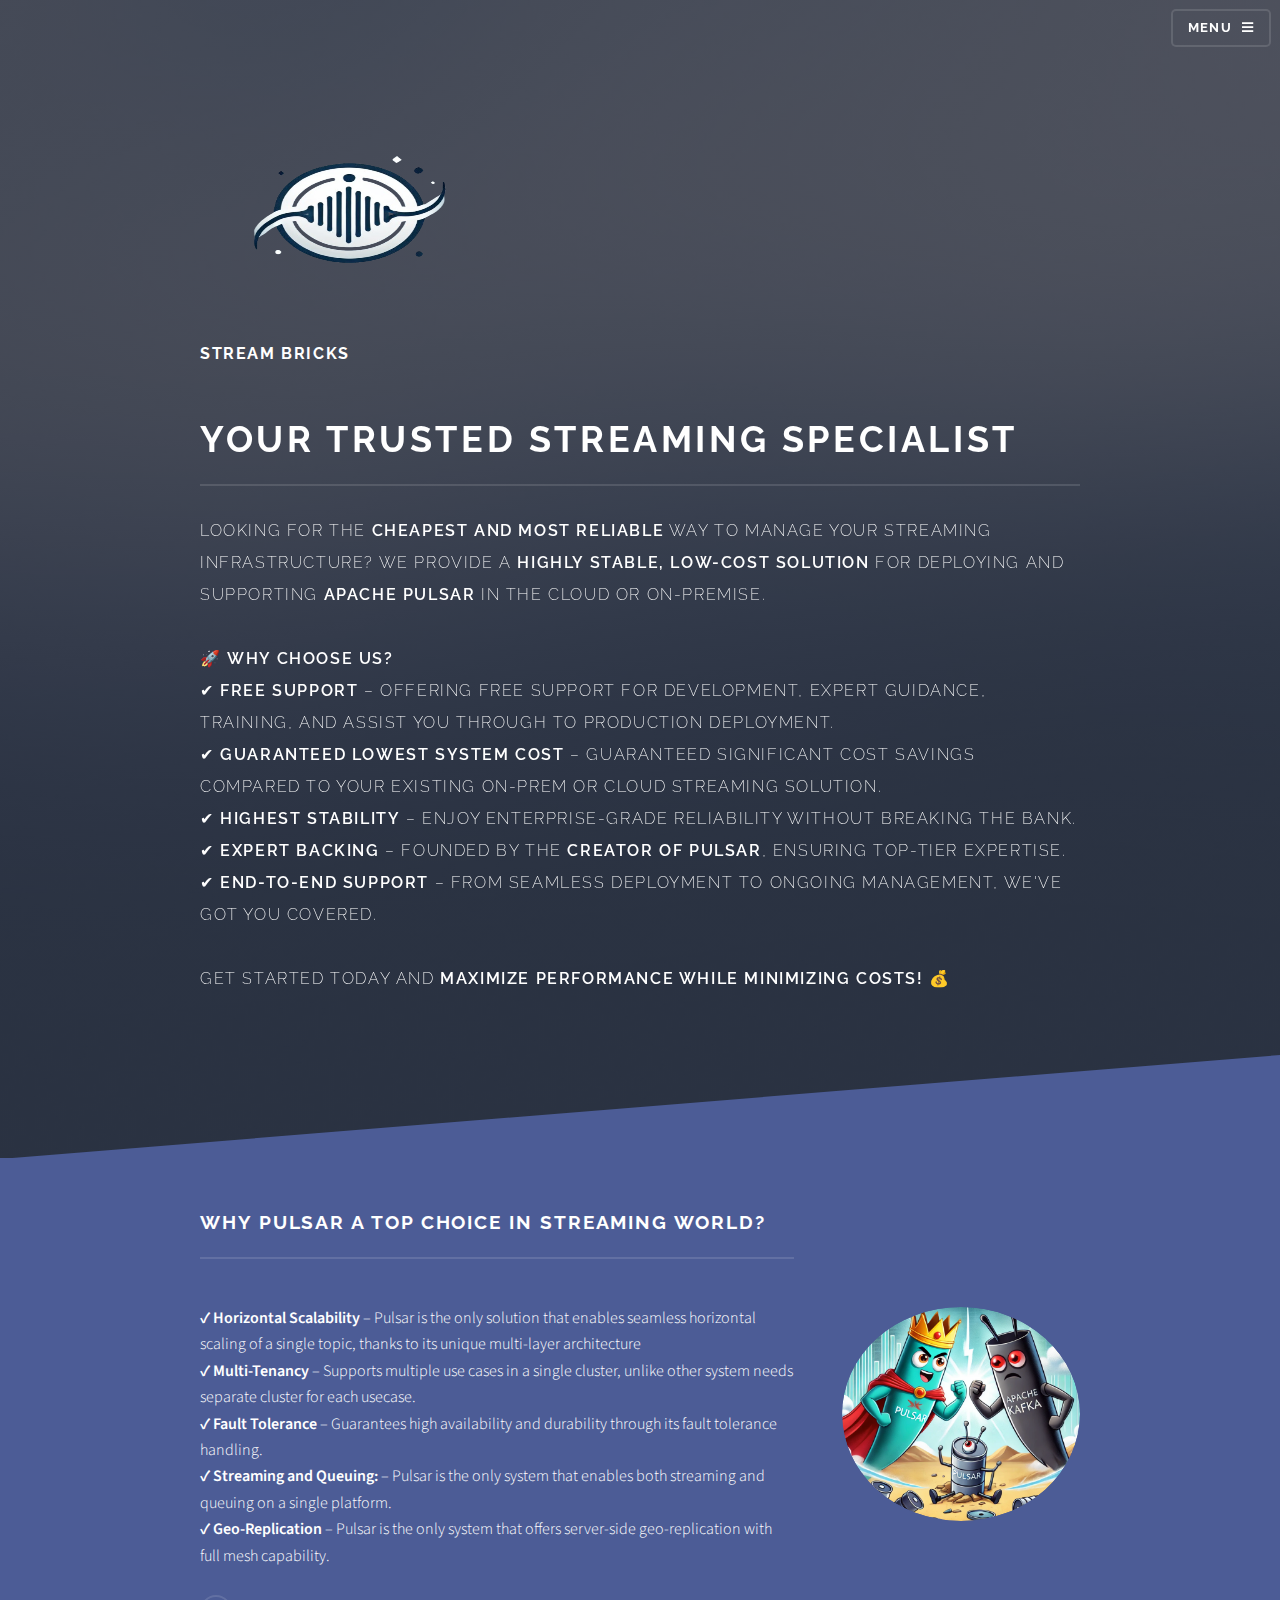
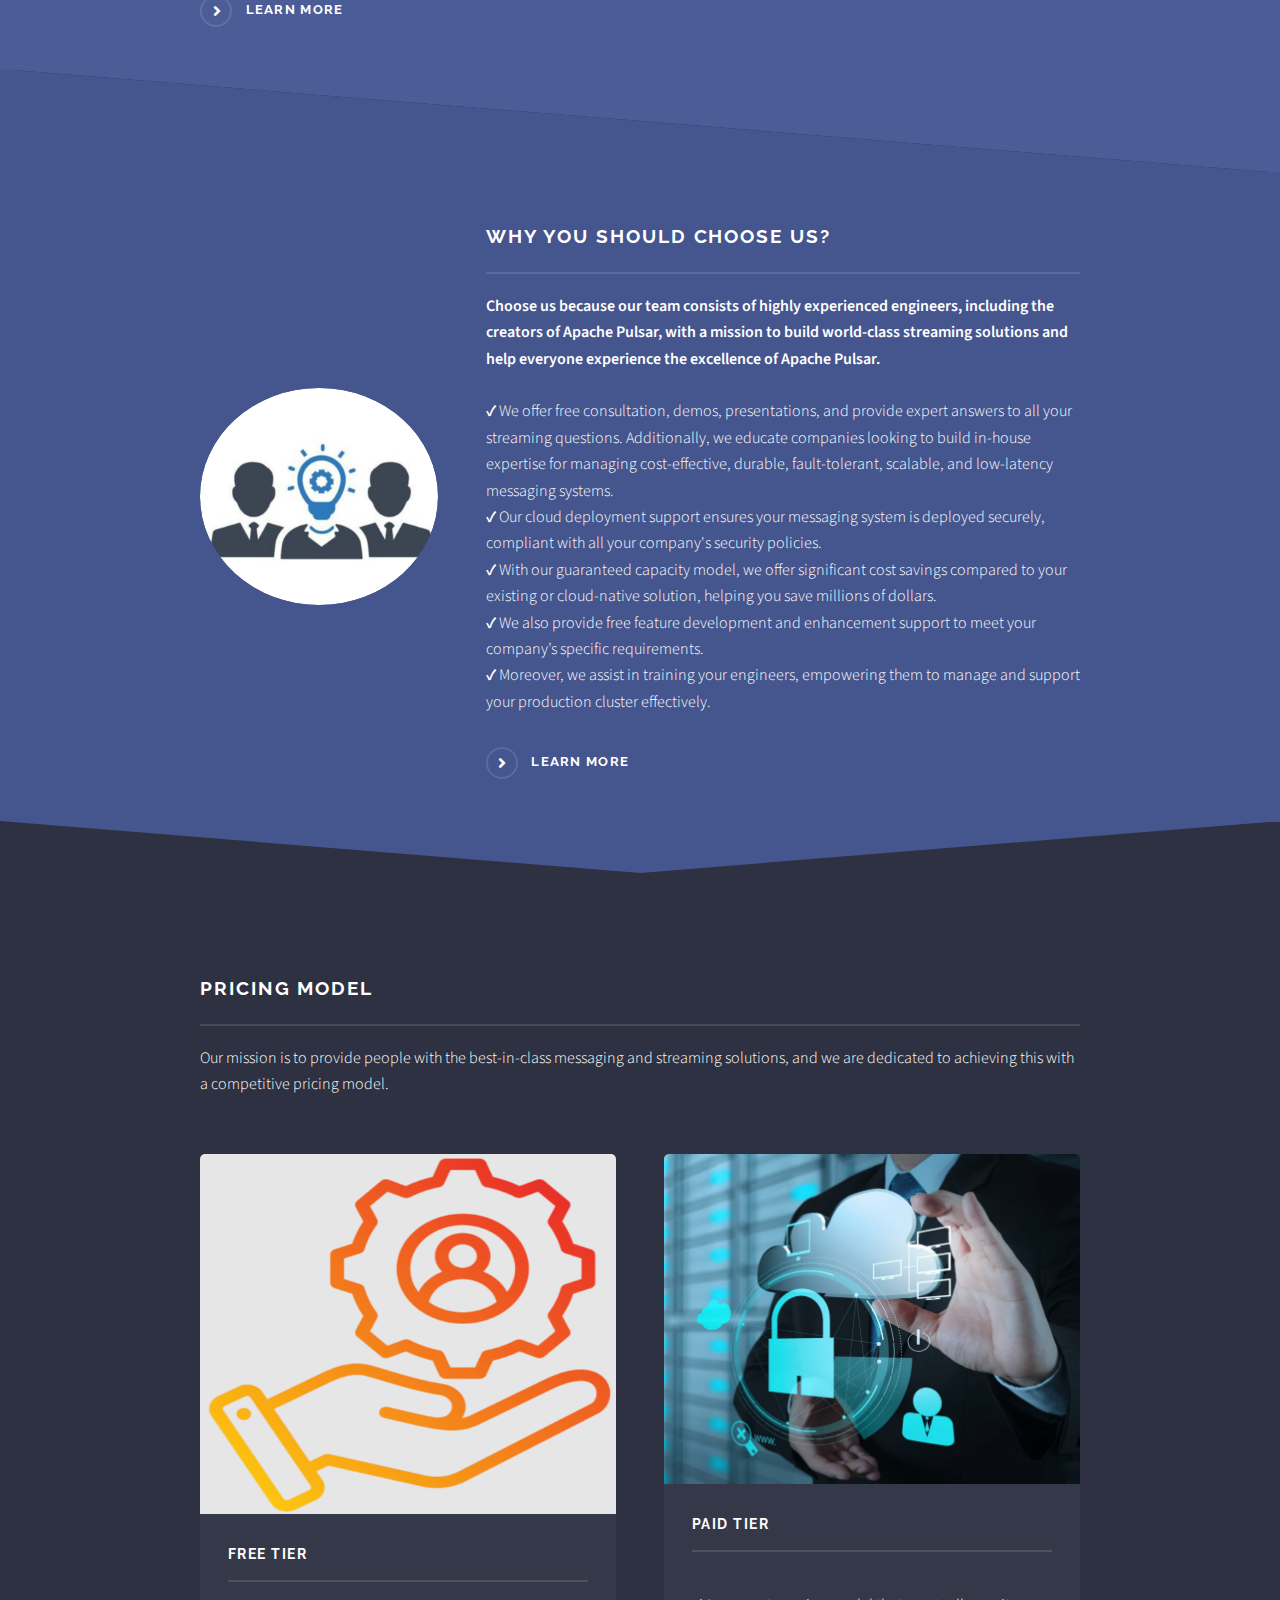
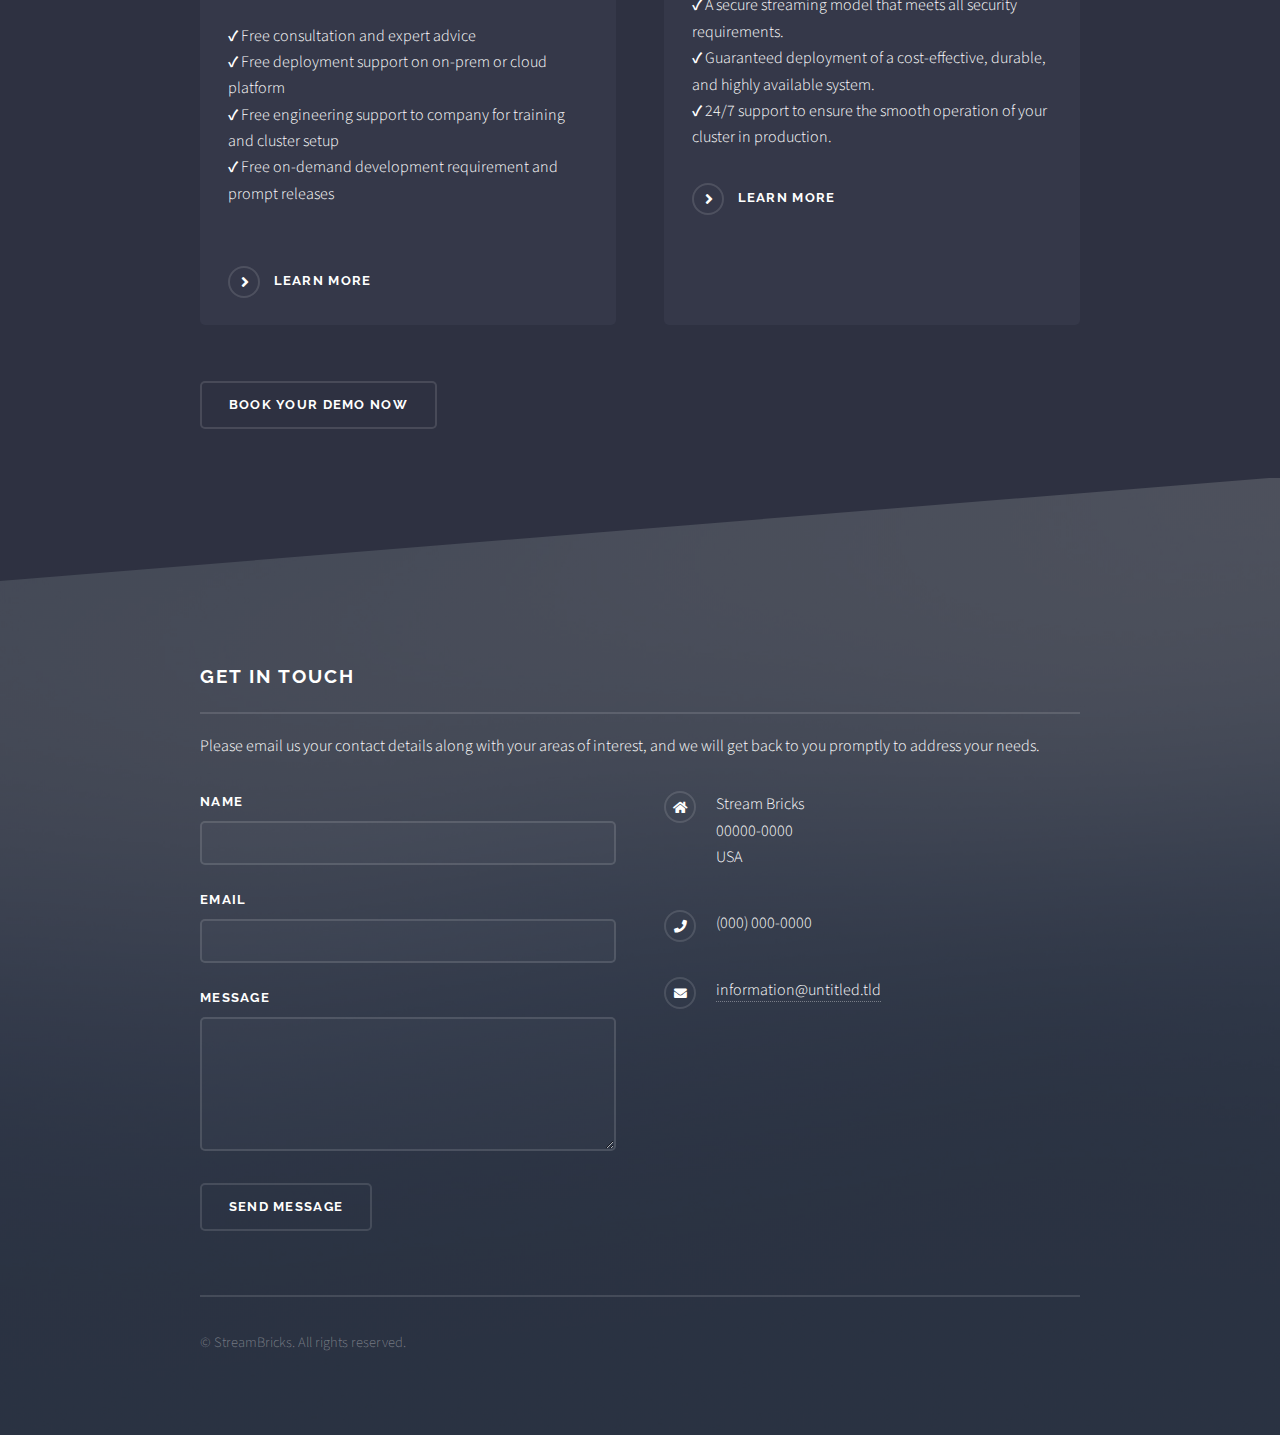
==== index.html @ e1c7a1ab "Initial commit" ====
<!DOCTYPE HTML>
<!--
	https://html5up.net/solid-state
-->
<html>
	<head>
		<title>StreamBricks:: Your streaming solution</title>
		<meta charset="utf-8" />
		<meta name="viewport" content="width=device-width, initial-scale=1, user-scalable=no" />
		<link rel="stylesheet" href="assets/css/main.css" />
		<noscript><link rel="stylesheet" href="assets/css/noscript.css" /></noscript>
	</head>
	<body class="is-preload">

		<!-- Page Wrapper -->
			<div id="page-wrapper">

				<!-- Header -->
					<header id="header" class="alt">
						<h1><a href="index.html">StreamBricks:: Your streaming solution</a></h1>
						<nav>
							<a href="#menu">Menu</a>
						</nav>
					</header>

				<!-- Menu -->
					<nav id="menu">
						<div class="inner">
							<h2>Menu</h2>
							<ul class="links">
								<li><a href="index.html">Home</a></li>
								<li><a href="blog1.html">Blogs</a></li>
								<li><a href="pricing.html">Pricing</a></li>
							</ul>
							<a href="#" class="close">Close</a>
						</div>
					</nav>

				<!-- Banner -->
					<section id="banner">
						<div class="inner">
							<div class="logo">
								<img src="images/logo-color.png" alt="logo" width="300" height="200">
							</div>
							<h1>Stream Bricks</h1><br/>
							<h2>Your trusted streaming specialist</h2>
							<p class="text-style-p-m-regular_dark text-color-grey-900_dark text_dark">Looking for the <strong>cheapest and most reliable</strong> way to manage your streaming infrastructure? We provide a <strong>highly stable, low-cost solution</strong> for deploying and supporting <strong>Apache Pulsar</strong> in the cloud or on-premise.</p>
<p>🚀 <strong>Why Choose Us?</strong><br />
	✔ <strong>Free Support</strong> &ndash; Offering free support for development, expert guidance, training, and assist you through to production deployment.<br />
	✔ <strong>Guaranteed Lowest System Cost</strong> &ndash; Guaranteed significant cost savings compared to your existing on-prem or cloud streaming solution.<br />
	✔ <strong>Highest Stability</strong> &ndash; Enjoy enterprise-grade reliability without breaking the bank.<br />✔ <strong>Expert Backing</strong> &ndash; Founded by the <strong>creator of Pulsar</strong>, ensuring top-tier expertise.<br />✔ <strong>End-to-End Support</strong> &ndash; From seamless deployment to ongoing management, we've got you covered.</p>
<p>Get started today and <strong>maximize performance while minimizing costs!</strong> 💰</p>
						</div>
					</section>

				<!-- Wrapper -->
					<section id="wrapper">

						<!-- One -->
							<section id="one" class="wrapper spotlight style1">
								<div class="inner">
									<a href="#" class="image"><img src="images/fight.png" alt="" /></a>
									<div class="content">
										<h2 class="major">Why Pulsar a top choice in streaming world?</h2>
										

										<br />
	✔ <strong>Horizontal Scalability</strong> &ndash; Pulsar is the only solution that enables seamless horizontal scaling of a single topic, thanks to its unique multi-layer architecture<br />
	✔ <strong>Multi-Tenancy</strong> &ndash; Supports multiple use cases in a single cluster, unlike other system needs separate cluster for each usecase.<br />
	✔ <strong>Fault Tolerance</strong> &ndash; Guarantees high availability and durability through its fault tolerance handling.<br />
	✔ <strong>Streaming and Queuing:</strong> &ndash; Pulsar is the only system that enables both streaming and queuing on a single platform.<br />
	✔ <strong>Geo-Replication</strong> &ndash; Pulsar is the only system that offers server-side geo-replication with full mesh capability.	<br />
	<br/>
										<a href="blog1.html" class="special">Learn more</a>



									</div>
								</div>
							</section>

						<!-- Two -->
							<section id="two" class="wrapper alt spotlight style2">
								<div class="inner">
									<a href="#" class="image"><img src="images/expert.png" alt="" /></a>
									<div class="content">
										<h2 class="major">Why you should choose us? </h2>
										<p>
											<strong>Choose us because our team consists of highly experienced engineers, including the creators of Apache Pulsar, with a mission to build world-class streaming solutions and help everyone experience the excellence of Apache Pulsar.</strong>
											<br/> <br/>

✔ We offer free consultation, demos, presentations, and provide expert answers to all your streaming questions. Additionally, we educate companies looking to build in-house expertise for managing cost-effective, durable, fault-tolerant, scalable, and low-latency messaging systems.
<br/>
✔ Our cloud deployment support ensures your messaging system is deployed securely, compliant with all your company's security policies.
<br/>
✔ With our guaranteed capacity model, we offer significant cost savings compared to your existing or cloud-native solution, helping you save millions of dollars.
<br/>
✔ We also provide free feature development and enhancement support to meet your company’s specific requirements.
<br/>
✔ Moreover, we assist in training your engineers, empowering them to manage and support your production cluster effectively.

										</p>
										<a href="#" class="special">Learn more</a>
									</div>
								</div>
							</section>

						
						<!-- Four -->
							<section id="four" class="wrapper alt style1">
								<div class="inner">
									<h2 class="major">Pricing model</h2>
									<p>Our mission is to provide people with the best-in-class messaging and streaming solutions, and we are dedicated to achieving this with a competitive pricing model.</p>
									<section class="features">
										<article>
											<a href="#" class="image"><img src="images/free.png" alt="" width="250" height="360" /></a>
											<h3 class="major">Free Tier</h3>
											<p>
												<br/>
												✔ Free consultation and expert advice
												<br/>
												✔ Free deployment support on on-prem or cloud platform
												<br/>
												✔ Free engineering support to company for training and cluster setup
												<br/>
												✔ Free on-demand development requirement and prompt releases
												<br/>
												<br/>

											</p>
											<a href="#" class="special">Learn more</a>
										</article>
										<article>
											<a href="#" class="image"><img src="images/paid.png" alt="" /></a>
											<h3 class="major">Paid Tier</h3>
											<p>
												<br/>
												✔ A secure streaming model that meets all security requirements.
												<br/>
												✔ Guaranteed deployment of a cost-effective, durable, and highly available system.
												<br/>
												✔ 24/7 support to ensure the smooth operation of your cluster in production.
												<br/>
												

											</p>
											<a href="#" class="special">Learn more</a>
										</article>
										
									</section>
									<ul class="actions">
										<li><a href="#" class="button">Book your demo now</a></li>
									</ul>
								</div>
							</section>

					</section>

				<!-- Footer -->
					<section id="footer">
						<div class="inner">
							<h2 class="major">Get in touch</h2>
							<p>Please email us your contact details along with your areas of interest, and we will get back to you promptly to address your needs.</p>
							<form method="post" action="#">
								<div class="fields">
									<div class="field">
										<label for="name">Name</label>
										<input type="text" name="name" id="name" />
									</div>
									<div class="field">
										<label for="email">Email</label>
										<input type="email" name="email" id="email" />
									</div>
									<div class="field">
										<label for="message">Message</label>
										<textarea name="message" id="message" rows="4"></textarea>
									</div>
								</div>
								<ul class="actions">
									<li><input type="submit" value="Send Message" /></li>
								</ul>
							</form>
							<ul class="contact">
								<li class="icon solid fa-home">
									Stream Bricks<br />
									00000-0000<br />
									USA
								</li>
								<li class="icon solid fa-phone">(000) 000-0000</li>
								<li class="icon solid fa-envelope"><a href="#">information@untitled.tld</a></li>
								<!--<li class="icon brands fa-twitter"><a href="#">twitter.com/untitled-tld</a></li>
								<li class="icon brands fa-facebook-f"><a href="#">facebook.com/untitled-tld</a></li>
								<li class="icon brands fa-instagram"><a href="#">instagram.com/untitled-tld</a></li>-->
							</ul>
							<ul class="copyright">
								<li>&copy; StreamBricks. All rights reserved.</li>
							</ul>
						</div>
					</section>

			</div>

		<!-- Scripts -->
			<script src="assets/js/jquery.min.js"></script>
			<script src="assets/js/jquery.scrollex.min.js"></script>
			<script src="assets/js/browser.min.js"></script>
			<script src="assets/js/breakpoints.min.js"></script>
			<script src="assets/js/util.js"></script>
			<script src="assets/js/main.js"></script>

	</body>
</html>
---- assets/css/main.css ----
@import url(fontawesome-all.min.css);
@import url("https://fonts.googleapis.com/css?family=Raleway:200,700|Source+Sans+Pro:300,600,300italic,600italic");

/*
	Solid State by HTML5 UP
	html5up.net | @ajlkn
	Free for personal and commercial use under the CCA 3.0 license (html5up.net/license)
*/

html, body, div, span, applet, object,
iframe, h1, h2, h3, h4, h5, h6, p, blockquote,
pre, a, abbr, acronym, address, big, cite,
code, del, dfn, em, img, ins, kbd, q, s, samp,
small, strike, strong, sub, sup, tt, var, b,
u, i, center, dl, dt, dd, ol, ul, li, fieldset,
form, label, legend, table, caption, tbody,
tfoot, thead, tr, th, td, article, aside,
canvas, details, embed, figure, figcaption,
footer, header, hgroup, menu, nav, output, ruby,
section, summary, time, mark, audio, video {
	margin: 0;
	padding: 0;
	border: 0;
	font-size: 100%;
	font: inherit;
	vertical-align: baseline;}

article, aside, details, figcaption, figure,
footer, header, hgroup, menu, nav, section {
	display: block;}

body {
	line-height: 1;
}

ol, ul {
	list-style: none;
}

blockquote, q {
	quotes: none;
}

	blockquote:before, blockquote:after, q:before, q:after {
		content: '';
		content: none;
	}

table {
	border-collapse: collapse;
	border-spacing: 0;
}

body {
	-webkit-text-size-adjust: none;
}

mark {
	background-color: transparent;
	color: inherit;
}

input::-moz-focus-inner {
	border: 0;
	padding: 0;
}

input, select, textarea {
	-moz-appearance: none;
	-webkit-appearance: none;
	-ms-appearance: none;
	appearance: none;
}

/* Basic */

	@-ms-viewport {
		width: device-width;
	}

	body {
		-ms-overflow-style: scrollbar;
	}

	@media screen and (max-width: 480px) {

		html, body {
			min-width: 320px;
		}

	}

	html {
		box-sizing: border-box;
	}

	*, *:before, *:after {
		box-sizing: inherit;
	}

	body {
		background-color: #2e3141;
		background-image: linear-gradient(to top, rgba(46, 49, 65, 0.8), rgba(46, 49, 65, 0.8)), url("../../images/bg.jpg");
		background-size: auto,
 cover;
		background-attachment: fixed,
 fixed;
		background-position: center,
 center;
	}

		body.is-preload *, body.is-preload *:before, body.is-preload *:after {
			-moz-animation: none !important;
			-webkit-animation: none !important;
			-ms-animation: none !important;
			animation: none !important;
			-moz-transition: none !important;
			-webkit-transition: none !important;
			-ms-transition: none !important;
			transition: none !important;
		}

/* Type */

	body, input, select, textarea {
		color: #ffffff;
		font-family: "Source Sans Pro", Helvetica, sans-serif;
		font-size: 16.5pt;
		font-weight: 300;
		line-height: 1.65;
	}

		@media screen and (max-width: 1680px) {

			body, input, select, textarea {
				font-size: 13pt;
			}

		}

		@media screen and (max-width: 1280px) {

			body, input, select, textarea {
				font-size: 12pt;
			}

		}

		@media screen and (max-width: 980px) {

			body, input, select, textarea {
				font-size: 12pt;
			}

		}

		@media screen and (max-width: 736px) {

			body, input, select, textarea {
				font-size: 12pt;
			}

		}

		@media screen and (max-width: 480px) {

			body, input, select, textarea {
				font-size: 12pt;
			}

		}

	a {
		-moz-transition: color 0.2s ease-in-out, border-bottom-color 0.2s ease-in-out;
		-webkit-transition: color 0.2s ease-in-out, border-bottom-color 0.2s ease-in-out;
		-ms-transition: color 0.2s ease-in-out, border-bottom-color 0.2s ease-in-out;
		transition: color 0.2s ease-in-out, border-bottom-color 0.2s ease-in-out;
		border-bottom: dotted 1px rgba(255, 255, 255, 0.35);
		color: #ffffff;
		text-decoration: none;
	}

		a:hover {
			border-bottom-color: transparent;
			color: #ffffff !important;
		}

		a.special:not(.button) {
			text-decoration: none;
			border-bottom: 0;
			display: block;
			font-family: Raleway, Helvetica, sans-serif;
			font-size: 0.8em;
			font-weight: 700;
			letter-spacing: 0.1em;
			margin: 0 0 2em 0;
			text-transform: uppercase;
		}

			a.special:not(.button):before {
				-moz-osx-font-smoothing: grayscale;
				-webkit-font-smoothing: antialiased;
				display: inline-block;
				font-style: normal;
				font-variant: normal;
				text-rendering: auto;
				line-height: 1;
				text-transform: none !important;
				font-family: 'Font Awesome 5 Free';
				font-weight: 900;
			}

			a.special:not(.button):before {
				-moz-transition: background-color 0.2s ease-in-out;
				-webkit-transition: background-color 0.2s ease-in-out;
				-ms-transition: background-color 0.2s ease-in-out;
				transition: background-color 0.2s ease-in-out;
				border-radius: 100%;
				border: solid 2px rgba(255, 255, 255, 0.125);
				content: '\f105';
				display: inline-block;
				font-size: 1.25em;
				height: 2em;
				line-height: 1.75em;
				margin-right: 0.85em;
				text-align: center;
				text-indent: 0.15em;
				vertical-align: middle;
				width: 2em;
			}

			a.special:not(.button):hover:before {
				background-color: rgba(255, 255, 255, 0.025);
			}

			a.special:not(.button):active:before {
				background-color: rgba(255, 255, 255, 0.075);
			}

	strong, b {
		color: #ffffff;
		font-weight: 600;
	}

	em, i {
		font-style: italic;
	}

	p {
		margin: 0 0 2em 0;
	}

	h1, h2, h3, h4, h5, h6 {
		color: #ffffff;
		font-family: Raleway, Helvetica, sans-serif;
		font-weight: 700;
		letter-spacing: 0.1em;
		margin: 0 0 1em 0;
		text-transform: uppercase;
	}

		h1 a, h2 a, h3 a, h4 a, h5 a, h6 a {
			color: inherit;
			text-decoration: none;
			border-bottom: 0;
		}

		h1 span, h2 span, h3 span, h4 span, h5 span, h6 span {
			font-weight: 200;
		}

		h1.major, h2.major, h3.major, h4.major, h5.major, h6.major {
			padding-bottom: 1em;
			border-bottom: solid 2px rgba(255, 255, 255, 0.125);
		}

	h2 {
		font-size: 1.2em;
	}

	h3 {
		font-size: 0.9em;
	}

	h4 {
		font-size: 0.7em;
	}

	h5 {
		font-size: 0.7em;
	}

	h6 {
		font-size: 0.7em;
	}

	@media screen and (max-width: 736px) {

		h2 {
			font-size: 1em;
		}

		h3 {
			font-size: 0.8em;
		}

	}

	sub {
		font-size: 0.8em;
		position: relative;
		top: 0.5em;
	}

	sup {
		font-size: 0.8em;
		position: relative;
		top: -0.5em;
	}

	blockquote {
		border-left: solid 4px rgba(255, 255, 255, 0.125);
		font-style: italic;
		margin: 0 0 2em 0;
		padding: 0.5em 0 0.5em 2em;
	}

	code {
		background: rgba(255, 255, 255, 0.025);
		border-radius: 5px;
		border: solid 2px rgba(255, 255, 255, 0.125);
		font-family: "Courier New", monospace;
		font-size: 0.9em;
		margin: 0 0.25em;
		padding: 0.25em 0.65em;
	}

	pre {
		-webkit-overflow-scrolling: touch;
		font-family: "Courier New", monospace;
		font-size: 0.9em;
		margin: 0 0 2em 0;
	}

		pre code {
			display: block;
			line-height: 1.75em;
			padding: 1em 1.5em;
			overflow-x: auto;
		}

	hr {
		border: 0;
		border-bottom: solid 2px rgba(255, 255, 255, 0.125);
		margin: 2.5em 0;
	}

		hr.major {
			margin: 4em 0;
		}

	.align-left {
		text-align: left;
	}

	.align-center {
		text-align: center;
	}

	.align-right {
		text-align: right;
	}

/* Row */

	.row {
		display: flex;
		flex-wrap: wrap;
		box-sizing: border-box;
		align-items: stretch;
	}

		.row > * {
			box-sizing: border-box;
		}

		.row.gtr-uniform > * > :last-child {
			margin-bottom: 0;
		}

		.row.aln-left {
			justify-content: flex-start;
		}

		.row.aln-center {
			justify-content: center;
		}

		.row.aln-right {
			justify-content: flex-end;
		}

		.row.aln-top {
			align-items: flex-start;
		}

		.row.aln-middle {
			align-items: center;
		}

		.row.aln-bottom {
			align-items: flex-end;
		}

		.row > .imp {
			order: -1;
		}

		.row > .col-1 {
			width: 8.33333%;
		}

		.row > .off-1 {
			margin-left: 8.33333%;
		}

		.row > .col-2 {
			width: 16.66667%;
		}

		.row > .off-2 {
			margin-left: 16.66667%;
		}

		.row > .col-3 {
			width: 25%;
		}

		.row > .off-3 {
			margin-left: 25%;
		}

		.row > .col-4 {
			width: 33.33333%;
		}

		.row > .off-4 {
			margin-left: 33.33333%;
		}

		.row > .col-5 {
			width: 41.66667%;
		}

		.row > .off-5 {
			margin-left: 41.66667%;
		}

		.row > .col-6 {
			width: 50%;
		}

		.row > .off-6 {
			margin-left: 50%;
		}

		.row > .col-7 {
			width: 58.33333%;
		}

		.row > .off-7 {
			margin-left: 58.33333%;
		}

		.row > .col-8 {
			width: 66.66667%;
		}

		.row > .off-8 {
			margin-left: 66.66667%;
		}

		.row > .col-9 {
			width: 75%;
		}

		.row > .off-9 {
			margin-left: 75%;
		}

		.row > .col-10 {
			width: 83.33333%;
		}

		.row > .off-10 {
			margin-left: 83.33333%;
		}

		.row > .col-11 {
			width: 91.66667%;
		}

		.row > .off-11 {
			margin-left: 91.66667%;
		}

		.row > .col-12 {
			width: 100%;
		}

		.row > .off-12 {
			margin-left: 100%;
		}

		.row.gtr-0 {
			margin-top: 0;
			margin-left: 0em;
		}

			.row.gtr-0 > * {
				padding: 0 0 0 0em;
			}

			.row.gtr-0.gtr-uniform {
				margin-top: 0em;
			}

				.row.gtr-0.gtr-uniform > * {
					padding-top: 0em;
				}

		.row.gtr-25 {
			margin-top: 0;
			margin-left: -0.4375em;
		}

			.row.gtr-25 > * {
				padding: 0 0 0 0.4375em;
			}

			.row.gtr-25.gtr-uniform {
				margin-top: -0.4375em;
			}

				.row.gtr-25.gtr-uniform > * {
					padding-top: 0.4375em;
				}

		.row.gtr-50 {
			margin-top: 0;
			margin-left: -0.875em;
		}

			.row.gtr-50 > * {
				padding: 0 0 0 0.875em;
			}

			.row.gtr-50.gtr-uniform {
				margin-top: -0.875em;
			}

				.row.gtr-50.gtr-uniform > * {
					padding-top: 0.875em;
				}

		.row {
			margin-top: 0;
			margin-left: -1.75em;
		}

			.row > * {
				padding: 0 0 0 1.75em;
			}

			.row.gtr-uniform {
				margin-top: -1.75em;
			}

				.row.gtr-uniform > * {
					padding-top: 1.75em;
				}

		.row.gtr-150 {
			margin-top: 0;
			margin-left: -2.625em;
		}

			.row.gtr-150 > * {
				padding: 0 0 0 2.625em;
			}

			.row.gtr-150.gtr-uniform {
				margin-top: -2.625em;
			}

				.row.gtr-150.gtr-uniform > * {
					padding-top: 2.625em;
				}

		.row.gtr-200 {
			margin-top: 0;
			margin-left: -3.5em;
		}

			.row.gtr-200 > * {
				padding: 0 0 0 3.5em;
			}

			.row.gtr-200.gtr-uniform {
				margin-top: -3.5em;
			}

				.row.gtr-200.gtr-uniform > * {
					padding-top: 3.5em;
				}

		@media screen and (max-width: 1680px) {

			.row {
				display: flex;
				flex-wrap: wrap;
				box-sizing: border-box;
				align-items: stretch;
			}

				.row > * {
					box-sizing: border-box;
				}

				.row.gtr-uniform > * > :last-child {
					margin-bottom: 0;
				}

				.row.aln-left {
					justify-content: flex-start;
				}

				.row.aln-center {
					justify-content: center;
				}

				.row.aln-right {
					justify-content: flex-end;
				}

				.row.aln-top {
					align-items: flex-start;
				}

				.row.aln-middle {
					align-items: center;
				}

				.row.aln-bottom {
					align-items: flex-end;
				}

				.row > .imp-xlarge {
					order: -1;
				}

				.row > .col-1-xlarge {
					width: 8.33333%;
				}

				.row > .off-1-xlarge {
					margin-left: 8.33333%;
				}

				.row > .col-2-xlarge {
					width: 16.66667%;
				}

				.row > .off-2-xlarge {
					margin-left: 16.66667%;
				}

				.row > .col-3-xlarge {
					width: 25%;
				}

				.row > .off-3-xlarge {
					margin-left: 25%;
				}

				.row > .col-4-xlarge {
					width: 33.33333%;
				}

				.row > .off-4-xlarge {
					margin-left: 33.33333%;
				}

				.row > .col-5-xlarge {
					width: 41.66667%;
				}

				.row > .off-5-xlarge {
					margin-left: 41.66667%;
				}

				.row > .col-6-xlarge {
					width: 50%;
				}

				.row > .off-6-xlarge {
					margin-left: 50%;
				}

				.row > .col-7-xlarge {
					width: 58.33333%;
				}

				.row > .off-7-xlarge {
					margin-left: 58.33333%;
				}

				.row > .col-8-xlarge {
					width: 66.66667%;
				}

				.row > .off-8-xlarge {
					margin-left: 66.66667%;
				}

				.row > .col-9-xlarge {
					width: 75%;
				}

				.row > .off-9-xlarge {
					margin-left: 75%;
				}

				.row > .col-10-xlarge {
					width: 83.33333%;
				}

				.row > .off-10-xlarge {
					margin-left: 83.33333%;
				}

				.row > .col-11-xlarge {
					width: 91.66667%;
				}

				.row > .off-11-xlarge {
					margin-left: 91.66667%;
				}

				.row > .col-12-xlarge {
					width: 100%;
				}

				.row > .off-12-xlarge {
					margin-left: 100%;
				}

				.row.gtr-0 {
					margin-top: 0;
					margin-left: 0em;
				}

					.row.gtr-0 > * {
						padding: 0 0 0 0em;
					}

					.row.gtr-0.gtr-uniform {
						margin-top: 0em;
					}

						.row.gtr-0.gtr-uniform > * {
							padding-top: 0em;
						}

				.row.gtr-25 {
					margin-top: 0;
					margin-left: -0.4375em;
				}

					.row.gtr-25 > * {
						padding: 0 0 0 0.4375em;
					}

					.row.gtr-25.gtr-uniform {
						margin-top: -0.4375em;
					}

						.row.gtr-25.gtr-uniform > * {
							padding-top: 0.4375em;
						}

				.row.gtr-50 {
					margin-top: 0;
					margin-left: -0.875em;
				}

					.row.gtr-50 > * {
						padding: 0 0 0 0.875em;
					}

					.row.gtr-50.gtr-uniform {
						margin-top: -0.875em;
					}

						.row.gtr-50.gtr-uniform > * {
							padding-top: 0.875em;
						}

				.row {
					margin-top: 0;
					margin-left: -1.75em;
				}

					.row > * {
						padding: 0 0 0 1.75em;
					}

					.row.gtr-uniform {
						margin-top: -1.75em;
					}

						.row.gtr-uniform > * {
							padding-top: 1.75em;
						}

				.row.gtr-150 {
					margin-top: 0;
					margin-left: -2.625em;
				}

					.row.gtr-150 > * {
						padding: 0 0 0 2.625em;
					}

					.row.gtr-150.gtr-uniform {
						margin-top: -2.625em;
					}

						.row.gtr-150.gtr-uniform > * {
							padding-top: 2.625em;
						}

				.row.gtr-200 {
					margin-top: 0;
					margin-left: -3.5em;
				}

					.row.gtr-200 > * {
						padding: 0 0 0 3.5em;
					}

					.row.gtr-200.gtr-uniform {
						margin-top: -3.5em;
					}

						.row.gtr-200.gtr-uniform > * {
							padding-top: 3.5em;
						}

		}

		@media screen and (max-width: 1280px) {

			.row {
				display: flex;
				flex-wrap: wrap;
				box-sizing: border-box;
				align-items: stretch;
			}

				.row > * {
					box-sizing: border-box;
				}

				.row.gtr-uniform > * > :last-child {
					margin-bottom: 0;
				}

				.row.aln-left {
					justify-content: flex-start;
				}

				.row.aln-center {
					justify-content: center;
				}

				.row.aln-right {
					justify-content: flex-end;
				}

				.row.aln-top {
					align-items: flex-start;
				}

				.row.aln-middle {
					align-items: center;
				}

				.row.aln-bottom {
					align-items: flex-end;
				}

				.row > .imp-large {
					order: -1;
				}

				.row > .col-1-large {
					width: 8.33333%;
				}

				.row > .off-1-large {
					margin-left: 8.33333%;
				}

				.row > .col-2-large {
					width: 16.66667%;
				}

				.row > .off-2-large {
					margin-left: 16.66667%;
				}

				.row > .col-3-large {
					width: 25%;
				}

				.row > .off-3-large {
					margin-left: 25%;
				}

				.row > .col-4-large {
					width: 33.33333%;
				}

				.row > .off-4-large {
					margin-left: 33.33333%;
				}

				.row > .col-5-large {
					width: 41.66667%;
				}

				.row > .off-5-large {
					margin-left: 41.66667%;
				}

				.row > .col-6-large {
					width: 50%;
				}

				.row > .off-6-large {
					margin-left: 50%;
				}

				.row > .col-7-large {
					width: 58.33333%;
				}

				.row > .off-7-large {
					margin-left: 58.33333%;
				}

				.row > .col-8-large {
					width: 66.66667%;
				}

				.row > .off-8-large {
					margin-left: 66.66667%;
				}

				.row > .col-9-large {
					width: 75%;
				}

				.row > .off-9-large {
					margin-left: 75%;
				}

				.row > .col-10-large {
					width: 83.33333%;
				}

				.row > .off-10-large {
					margin-left: 83.33333%;
				}

				.row > .col-11-large {
					width: 91.66667%;
				}

				.row > .off-11-large {
					margin-left: 91.66667%;
				}

				.row > .col-12-large {
					width: 100%;
				}

				.row > .off-12-large {
					margin-left: 100%;
				}

				.row.gtr-0 {
					margin-top: 0;
					margin-left: 0em;
				}

					.row.gtr-0 > * {
						padding: 0 0 0 0em;
					}

					.row.gtr-0.gtr-uniform {
						margin-top: 0em;
					}

						.row.gtr-0.gtr-uniform > * {
							padding-top: 0em;
						}

				.row.gtr-25 {
					margin-top: 0;
					margin-left: -0.4375em;
				}

					.row.gtr-25 > * {
						padding: 0 0 0 0.4375em;
					}

					.row.gtr-25.gtr-uniform {
						margin-top: -0.4375em;
					}

						.row.gtr-25.gtr-uniform > * {
							padding-top: 0.4375em;
						}

				.row.gtr-50 {
					margin-top: 0;
					margin-left: -0.875em;
				}

					.row.gtr-50 > * {
						padding: 0 0 0 0.875em;
					}

					.row.gtr-50.gtr-uniform {
						margin-top: -0.875em;
					}

						.row.gtr-50.gtr-uniform > * {
							padding-top: 0.875em;
						}

				.row {
					margin-top: 0;
					margin-left: -1.75em;
				}

					.row > * {
						padding: 0 0 0 1.75em;
					}

					.row.gtr-uniform {
						margin-top: -1.75em;
					}

						.row.gtr-uniform > * {
							padding-top: 1.75em;
						}

				.row.gtr-150 {
					margin-top: 0;
					margin-left: -2.625em;
				}

					.row.gtr-150 > * {
						padding: 0 0 0 2.625em;
					}

					.row.gtr-150.gtr-uniform {
						margin-top: -2.625em;
					}

						.row.gtr-150.gtr-uniform > * {
							padding-top: 2.625em;
						}

				.row.gtr-200 {
					margin-top: 0;
					margin-left: -3.5em;
				}

					.row.gtr-200 > * {
						padding: 0 0 0 3.5em;
					}

					.row.gtr-200.gtr-uniform {
						margin-top: -3.5em;
					}

						.row.gtr-200.gtr-uniform > * {
							padding-top: 3.5em;
						}

		}

		@media screen and (max-width: 980px) {

			.row {
				display: flex;
				flex-wrap: wrap;
				box-sizing: border-box;
				align-items: stretch;
			}

				.row > * {
					box-sizing: border-box;
				}

				.row.gtr-uniform > * > :last-child {
					margin-bottom: 0;
				}

				.row.aln-left {
					justify-content: flex-start;
				}

				.row.aln-center {
					justify-content: center;
				}

				.row.aln-right {
					justify-content: flex-end;
				}

				.row.aln-top {
					align-items: flex-start;
				}

				.row.aln-middle {
					align-items: center;
				}

				.row.aln-bottom {
					align-items: flex-end;
				}

				.row > .imp-medium {
					order: -1;
				}

				.row > .col-1-medium {
					width: 8.33333%;
				}

				.row > .off-1-medium {
					margin-left: 8.33333%;
				}

				.row > .col-2-medium {
					width: 16.66667%;
				}

				.row > .off-2-medium {
					margin-left: 16.66667%;
				}

				.row > .col-3-medium {
					width: 25%;
				}

				.row > .off-3-medium {
					margin-left: 25%;
				}

				.row > .col-4-medium {
					width: 33.33333%;
				}

				.row > .off-4-medium {
					margin-left: 33.33333%;
				}

				.row > .col-5-medium {
					width: 41.66667%;
				}

				.row > .off-5-medium {
					margin-left: 41.66667%;
				}

				.row > .col-6-medium {
					width: 50%;
				}

				.row > .off-6-medium {
					margin-left: 50%;
				}

				.row > .col-7-medium {
					width: 58.33333%;
				}

				.row > .off-7-medium {
					margin-left: 58.33333%;
				}

				.row > .col-8-medium {
					width: 66.66667%;
				}

				.row > .off-8-medium {
					margin-left: 66.66667%;
				}

				.row > .col-9-medium {
					width: 75%;
				}

				.row > .off-9-medium {
					margin-left: 75%;
				}

				.row > .col-10-medium {
					width: 83.33333%;
				}

				.row > .off-10-medium {
					margin-left: 83.33333%;
				}

				.row > .col-11-medium {
					width: 91.66667%;
				}

				.row > .off-11-medium {
					margin-left: 91.66667%;
				}

				.row > .col-12-medium {
					width: 100%;
				}

				.row > .off-12-medium {
					margin-left: 100%;
				}

				.row.gtr-0 {
					margin-top: 0;
					margin-left: 0em;
				}

					.row.gtr-0 > * {
						padding: 0 0 0 0em;
					}

					.row.gtr-0.gtr-uniform {
						margin-top: 0em;
					}

						.row.gtr-0.gtr-uniform > * {
							padding-top: 0em;
						}

				.row.gtr-25 {
					margin-top: 0;
					margin-left: -0.4375em;
				}

					.row.gtr-25 > * {
						padding: 0 0 0 0.4375em;
					}

					.row.gtr-25.gtr-uniform {
						margin-top: -0.4375em;
					}

						.row.gtr-25.gtr-uniform > * {
							padding-top: 0.4375em;
						}

				.row.gtr-50 {
					margin-top: 0;
					margin-left: -0.875em;
				}

					.row.gtr-50 > * {
						padding: 0 0 0 0.875em;
					}

					.row.gtr-50.gtr-uniform {
						margin-top: -0.875em;
					}

						.row.gtr-50.gtr-uniform > * {
							padding-top: 0.875em;
						}

				.row {
					margin-top: 0;
					margin-left: -1.75em;
				}

					.row > * {
						padding: 0 0 0 1.75em;
					}

					.row.gtr-uniform {
						margin-top: -1.75em;
					}

						.row.gtr-uniform > * {
							padding-top: 1.75em;
						}

				.row.gtr-150 {
					margin-top: 0;
					margin-left: -2.625em;
				}

					.row.gtr-150 > * {
						padding: 0 0 0 2.625em;
					}

					.row.gtr-150.gtr-uniform {
						margin-top: -2.625em;
					}

						.row.gtr-150.gtr-uniform > * {
							padding-top: 2.625em;
						}

				.row.gtr-200 {
					margin-top: 0;
					margin-left: -3.5em;
				}

					.row.gtr-200 > * {
						padding: 0 0 0 3.5em;
					}

					.row.gtr-200.gtr-uniform {
						margin-top: -3.5em;
					}

						.row.gtr-200.gtr-uniform > * {
							padding-top: 3.5em;
						}

		}

		@media screen and (max-width: 736px) {

			.row {
				display: flex;
				flex-wrap: wrap;
				box-sizing: border-box;
				align-items: stretch;
			}

				.row > * {
					box-sizing: border-box;
				}

				.row.gtr-uniform > * > :last-child {
					margin-bottom: 0;
				}

				.row.aln-left {
					justify-content: flex-start;
				}

				.row.aln-center {
					justify-content: center;
				}

				.row.aln-right {
					justify-content: flex-end;
				}

				.row.aln-top {
					align-items: flex-start;
				}

				.row.aln-middle {
					align-items: center;
				}

				.row.aln-bottom {
					align-items: flex-end;
				}

				.row > .imp-small {
					order: -1;
				}

				.row > .col-1-small {
					width: 8.33333%;
				}

				.row > .off-1-small {
					margin-left: 8.33333%;
				}

				.row > .col-2-small {
					width: 16.66667%;
				}

				.row > .off-2-small {
					margin-left: 16.66667%;
				}

				.row > .col-3-small {
					width: 25%;
				}

				.row > .off-3-small {
					margin-left: 25%;
				}

				.row > .col-4-small {
					width: 33.33333%;
				}

				.row > .off-4-small {
					margin-left: 33.33333%;
				}

				.row > .col-5-small {
					width: 41.66667%;
				}

				.row > .off-5-small {
					margin-left: 41.66667%;
				}

				.row > .col-6-small {
					width: 50%;
				}

				.row > .off-6-small {
					margin-left: 50%;
				}

				.row > .col-7-small {
					width: 58.33333%;
				}

				.row > .off-7-small {
					margin-left: 58.33333%;
				}

				.row > .col-8-small {
					width: 66.66667%;
				}

				.row > .off-8-small {
					margin-left: 66.66667%;
				}

				.row > .col-9-small {
					width: 75%;
				}

				.row > .off-9-small {
					margin-left: 75%;
				}

				.row > .col-10-small {
					width: 83.33333%;
				}

				.row > .off-10-small {
					margin-left: 83.33333%;
				}

				.row > .col-11-small {
					width: 91.66667%;
				}

				.row > .off-11-small {
					margin-left: 91.66667%;
				}

				.row > .col-12-small {
					width: 100%;
				}

				.row > .off-12-small {
					margin-left: 100%;
				}

				.row.gtr-0 {
					margin-top: 0;
					margin-left: 0em;
				}

					.row.gtr-0 > * {
						padding: 0 0 0 0em;
					}

					.row.gtr-0.gtr-uniform {
						margin-top: 0em;
					}

						.row.gtr-0.gtr-uniform > * {
							padding-top: 0em;
						}

				.row.gtr-25 {
					margin-top: 0;
					margin-left: -0.3125em;
				}

					.row.gtr-25 > * {
						padding: 0 0 0 0.3125em;
					}

					.row.gtr-25.gtr-uniform {
						margin-top: -0.3125em;
					}

						.row.gtr-25.gtr-uniform > * {
							padding-top: 0.3125em;
						}

				.row.gtr-50 {
					margin-top: 0;
					margin-left: -0.625em;
				}

					.row.gtr-50 > * {
						padding: 0 0 0 0.625em;
					}

					.row.gtr-50.gtr-uniform {
						margin-top: -0.625em;
					}

						.row.gtr-50.gtr-uniform > * {
							padding-top: 0.625em;
						}

				.row {
					margin-top: 0;
					margin-left: -1.25em;
				}

					.row > * {
						padding: 0 0 0 1.25em;
					}

					.row.gtr-uniform {
						margin-top: -1.25em;
					}

						.row.gtr-uniform > * {
							padding-top: 1.25em;
						}

				.row.gtr-150 {
					margin-top: 0;
					margin-left: -1.875em;
				}

					.row.gtr-150 > * {
						padding: 0 0 0 1.875em;
					}

					.row.gtr-150.gtr-uniform {
						margin-top: -1.875em;
					}

						.row.gtr-150.gtr-uniform > * {
							padding-top: 1.875em;
						}

				.row.gtr-200 {
					margin-top: 0;
					margin-left: -2.5em;
				}

					.row.gtr-200 > * {
						padding: 0 0 0 2.5em;
					}

					.row.gtr-200.gtr-uniform {
						margin-top: -2.5em;
					}

						.row.gtr-200.gtr-uniform > * {
							padding-top: 2.5em;
						}

		}

		@media screen and (max-width: 480px) {

			.row {
				display: flex;
				flex-wrap: wrap;
				box-sizing: border-box;
				align-items: stretch;
			}

				.row > * {
					box-sizing: border-box;
				}

				.row.gtr-uniform > * > :last-child {
					margin-bottom: 0;
				}

				.row.aln-left {
					justify-content: flex-start;
				}

				.row.aln-center {
					justify-content: center;
				}

				.row.aln-right {
					justify-content: flex-end;
				}

				.row.aln-top {
					align-items: flex-start;
				}

				.row.aln-middle {
					align-items: center;
				}

				.row.aln-bottom {
					align-items: flex-end;
				}

				.row > .imp-xsmall {
					order: -1;
				}

				.row > .col-1-xsmall {
					width: 8.33333%;
				}

				.row > .off-1-xsmall {
					margin-left: 8.33333%;
				}

				.row > .col-2-xsmall {
					width: 16.66667%;
				}

				.row > .off-2-xsmall {
					margin-left: 16.66667%;
				}

				.row > .col-3-xsmall {
					width: 25%;
				}

				.row > .off-3-xsmall {
					margin-left: 25%;
				}

				.row > .col-4-xsmall {
					width: 33.33333%;
				}

				.row > .off-4-xsmall {
					margin-left: 33.33333%;
				}

				.row > .col-5-xsmall {
					width: 41.66667%;
				}

				.row > .off-5-xsmall {
					margin-left: 41.66667%;
				}

				.row > .col-6-xsmall {
					width: 50%;
				}

				.row > .off-6-xsmall {
					margin-left: 50%;
				}

				.row > .col-7-xsmall {
					width: 58.33333%;
				}

				.row > .off-7-xsmall {
					margin-left: 58.33333%;
				}

				.row > .col-8-xsmall {
					width: 66.66667%;
				}

				.row > .off-8-xsmall {
					margin-left: 66.66667%;
				}

				.row > .col-9-xsmall {
					width: 75%;
				}

				.row > .off-9-xsmall {
					margin-left: 75%;
				}

				.row > .col-10-xsmall {
					width: 83.33333%;
				}

				.row > .off-10-xsmall {
					margin-left: 83.33333%;
				}

				.row > .col-11-xsmall {
					width: 91.66667%;
				}

				.row > .off-11-xsmall {
					margin-left: 91.66667%;
				}

				.row > .col-12-xsmall {
					width: 100%;
				}

				.row > .off-12-xsmall {
					margin-left: 100%;
				}

				.row.gtr-0 {
					margin-top: 0;
					margin-left: 0em;
				}

					.row.gtr-0 > * {
						padding: 0 0 0 0em;
					}

					.row.gtr-0.gtr-uniform {
						margin-top: 0em;
					}

						.row.gtr-0.gtr-uniform > * {
							padding-top: 0em;
						}

				.row.gtr-25 {
					margin-top: 0;
					margin-left: -0.3125em;
				}

					.row.gtr-25 > * {
						padding: 0 0 0 0.3125em;
					}

					.row.gtr-25.gtr-uniform {
						margin-top: -0.3125em;
					}

						.row.gtr-25.gtr-uniform > * {
							padding-top: 0.3125em;
						}

				.row.gtr-50 {
					margin-top: 0;
					margin-left: -0.625em;
				}

					.row.gtr-50 > * {
						padding: 0 0 0 0.625em;
					}

					.row.gtr-50.gtr-uniform {
						margin-top: -0.625em;
					}

						.row.gtr-50.gtr-uniform > * {
							padding-top: 0.625em;
						}

				.row {
					margin-top: 0;
					margin-left: -1.25em;
				}

					.row > * {
						padding: 0 0 0 1.25em;
					}

					.row.gtr-uniform {
						margin-top: -1.25em;
					}

						.row.gtr-uniform > * {
							padding-top: 1.25em;
						}

				.row.gtr-150 {
					margin-top: 0;
					margin-left: -1.875em;
				}

					.row.gtr-150 > * {
						padding: 0 0 0 1.875em;
					}

					.row.gtr-150.gtr-uniform {
						margin-top: -1.875em;
					}

						.row.gtr-150.gtr-uniform > * {
							padding-top: 1.875em;
						}

				.row.gtr-200 {
					margin-top: 0;
					margin-left: -2.5em;
				}

					.row.gtr-200 > * {
						padding: 0 0 0 2.5em;
					}

					.row.gtr-200.gtr-uniform {
						margin-top: -2.5em;
					}

						.row.gtr-200.gtr-uniform > * {
							padding-top: 2.5em;
						}

		}

		@media screen and (max-width: 360px) {

			.row {
				display: flex;
				flex-wrap: wrap;
				box-sizing: border-box;
				align-items: stretch;
			}

				.row > * {
					box-sizing: border-box;
				}

				.row.gtr-uniform > * > :last-child {
					margin-bottom: 0;
				}

				.row.aln-left {
					justify-content: flex-start;
				}

				.row.aln-center {
					justify-content: center;
				}

				.row.aln-right {
					justify-content: flex-end;
				}

				.row.aln-top {
					align-items: flex-start;
				}

				.row.aln-middle {
					align-items: center;
				}

				.row.aln-bottom {
					align-items: flex-end;
				}

				.row > .imp-xxsmall {
					order: -1;
				}

				.row > .col-1-xxsmall {
					width: 8.33333%;
				}

				.row > .off-1-xxsmall {
					margin-left: 8.33333%;
				}

				.row > .col-2-xxsmall {
					width: 16.66667%;
				}

				.row > .off-2-xxsmall {
					margin-left: 16.66667%;
				}

				.row > .col-3-xxsmall {
					width: 25%;
				}

				.row > .off-3-xxsmall {
					margin-left: 25%;
				}

				.row > .col-4-xxsmall {
					width: 33.33333%;
				}

				.row > .off-4-xxsmall {
					margin-left: 33.33333%;
				}

				.row > .col-5-xxsmall {
					width: 41.66667%;
				}

				.row > .off-5-xxsmall {
					margin-left: 41.66667%;
				}

				.row > .col-6-xxsmall {
					width: 50%;
				}

				.row > .off-6-xxsmall {
					margin-left: 50%;
				}

				.row > .col-7-xxsmall {
					width: 58.33333%;
				}

				.row > .off-7-xxsmall {
					margin-left: 58.33333%;
				}

				.row > .col-8-xxsmall {
					width: 66.66667%;
				}

				.row > .off-8-xxsmall {
					margin-left: 66.66667%;
				}

				.row > .col-9-xxsmall {
					width: 75%;
				}

				.row > .off-9-xxsmall {
					margin-left: 75%;
				}

				.row > .col-10-xxsmall {
					width: 83.33333%;
				}

				.row > .off-10-xxsmall {
					margin-left: 83.33333%;
				}

				.row > .col-11-xxsmall {
					width: 91.66667%;
				}

				.row > .off-11-xxsmall {
					margin-left: 91.66667%;
				}

				.row > .col-12-xxsmall {
					width: 100%;
				}

				.row > .off-12-xxsmall {
					margin-left: 100%;
				}

				.row.gtr-0 {
					margin-top: 0;
					margin-left: 0em;
				}

					.row.gtr-0 > * {
						padding: 0 0 0 0em;
					}

					.row.gtr-0.gtr-uniform {
						margin-top: 0em;
					}

						.row.gtr-0.gtr-uniform > * {
							padding-top: 0em;
						}

				.row.gtr-25 {
					margin-top: 0;
					margin-left: -0.3125em;
				}

					.row.gtr-25 > * {
						padding: 0 0 0 0.3125em;
					}

					.row.gtr-25.gtr-uniform {
						margin-top: -0.3125em;
					}

						.row.gtr-25.gtr-uniform > * {
							padding-top: 0.3125em;
						}

				.row.gtr-50 {
					margin-top: 0;
					margin-left: -0.625em;
				}

					.row.gtr-50 > * {
						padding: 0 0 0 0.625em;
					}

					.row.gtr-50.gtr-uniform {
						margin-top: -0.625em;
					}

						.row.gtr-50.gtr-uniform > * {
							padding-top: 0.625em;
						}

				.row {
					margin-top: 0;
					margin-left: -1.25em;
				}

					.row > * {
						padding: 0 0 0 1.25em;
					}

					.row.gtr-uniform {
						margin-top: -1.25em;
					}

						.row.gtr-uniform > * {
							padding-top: 1.25em;
						}

				.row.gtr-150 {
					margin-top: 0;
					margin-left: -1.875em;
				}

					.row.gtr-150 > * {
						padding: 0 0 0 1.875em;
					}

					.row.gtr-150.gtr-uniform {
						margin-top: -1.875em;
					}

						.row.gtr-150.gtr-uniform > * {
							padding-top: 1.875em;
						}

				.row.gtr-200 {
					margin-top: 0;
					margin-left: -2.5em;
				}

					.row.gtr-200 > * {
						padding: 0 0 0 2.5em;
					}

					.row.gtr-200.gtr-uniform {
						margin-top: -2.5em;
					}

						.row.gtr-200.gtr-uniform > * {
							padding-top: 2.5em;
						}

		}

/* Section/Article */

	section.special, article.special {
		text-align: center;
	}

/* Form */

	form {
		margin: 0 0 2em 0;
	}

		form > :last-child {
			margin-bottom: 0;
		}

		form > .fields {
			display: -moz-flex;
			display: -webkit-flex;
			display: -ms-flex;
			display: flex;
			-moz-flex-wrap: wrap;
			-webkit-flex-wrap: wrap;
			-ms-flex-wrap: wrap;
			flex-wrap: wrap;
			width: calc(100% + 3em);
			margin: -1.5em 0 2em -1.5em;
		}

			form > .fields > .field {
				-moz-flex-grow: 0;
				-webkit-flex-grow: 0;
				-ms-flex-grow: 0;
				flex-grow: 0;
				-moz-flex-shrink: 0;
				-webkit-flex-shrink: 0;
				-ms-flex-shrink: 0;
				flex-shrink: 0;
				padding: 1.5em 0 0 1.5em;
				width: calc(100% - 1.5em);
			}

				form > .fields > .field.half {
					width: calc(50% - 0.75em);
				}

				form > .fields > .field.third {
					width: calc(100%/3 - 0.5em);
				}

				form > .fields > .field.quarter {
					width: calc(25% - 0.375em);
				}

		@media screen and (max-width: 480px) {

			form > .fields {
				width: calc(100% + 3em);
				margin: -1.5em 0 2em -1.5em;
			}

				form > .fields > .field {
					padding: 1.5em 0 0 1.5em;
					width: calc(100% - 1.5em);
				}

					form > .fields > .field.half {
						width: calc(100% - 1.5em);
					}

					form > .fields > .field.third {
						width: calc(100% - 1.5em);
					}

					form > .fields > .field.quarter {
						width: calc(100% - 1.5em);
					}

		}

	label {
		color: #ffffff;
		display: block;
		font-family: Raleway, Helvetica, sans-serif;
		font-size: 0.8em;
		font-weight: 700;
		letter-spacing: 0.1em;
		margin: 0 0 0.7em 0;
		text-transform: uppercase;
	}

	input[type="text"],
	input[type="password"],
	input[type="email"],
	input[type="tel"],
	select,
	textarea {
		-moz-appearance: none;
		-webkit-appearance: none;
		-ms-appearance: none;
		appearance: none;
		background: rgba(255, 255, 255, 0.025);
		border-radius: 5px;
		border: none;
		border: solid 2px rgba(255, 255, 255, 0.125);
		color: inherit;
		display: block;
		outline: 0;
		padding: 0 1em;
		text-decoration: none;
		width: 100%;
	}

		input[type="text"]:invalid,
		input[type="password"]:invalid,
		input[type="email"]:invalid,
		input[type="tel"]:invalid,
		select:invalid,
		textarea:invalid {
			box-shadow: none;
		}

		input[type="text"]:focus,
		input[type="password"]:focus,
		input[type="email"]:focus,
		input[type="tel"]:focus,
		select:focus,
		textarea:focus {
			border-color: #5b6ba6;
		}

	select {
		background-image: url("data:image/svg+xml;charset=utf8,%3Csvg xmlns='http://www.w3.org/2000/svg' width='40' height='40' preserveAspectRatio='none' viewBox='0 0 40 40'%3E%3Cpath d='M9.4,12.3l10.4,10.4l10.4-10.4c0.2-0.2,0.5-0.4,0.9-0.4c0.3,0,0.6,0.1,0.9,0.4l3.3,3.3c0.2,0.2,0.4,0.5,0.4,0.9 c0,0.4-0.1,0.6-0.4,0.9L20.7,31.9c-0.2,0.2-0.5,0.4-0.9,0.4c-0.3,0-0.6-0.1-0.9-0.4L4.3,17.3c-0.2-0.2-0.4-0.5-0.4-0.9 c0-0.4,0.1-0.6,0.4-0.9l3.3-3.3c0.2-0.2,0.5-0.4,0.9-0.4S9.1,12.1,9.4,12.3z' fill='rgba(255, 255, 255, 0.125)' /%3E%3C/svg%3E");
		background-size: 1.25rem;
		background-repeat: no-repeat;
		background-position: calc(100% - 1rem) center;
		height: 2.75em;
		padding-right: 2.75em;
		text-overflow: ellipsis;
	}

		select option {
			color: #ffffff;
			background: #2e3141;
		}

		select:focus::-ms-value {
			background-color: transparent;
		}

		select::-ms-expand {
			display: none;
		}

	input[type="text"],
	input[type="password"],
	input[type="email"],
	select {
		height: 2.75em;
	}

	textarea {
		padding: 0.75em 1em;
	}

	input[type="checkbox"],
	input[type="radio"] {
		-moz-appearance: none;
		-webkit-appearance: none;
		-ms-appearance: none;
		appearance: none;
		display: block;
		float: left;
		margin-right: -2em;
		opacity: 0;
		width: 1em;
		z-index: -1;
	}

		input[type="checkbox"] + label,
		input[type="radio"] + label {
			text-decoration: none;
			color: #ffffff;
			cursor: pointer;
			display: inline-block;
			font-size: 1em;
			font-family: "Source Sans Pro", Helvetica, sans-serif;
			text-transform: none;
			letter-spacing: 0;
			font-weight: 300;
			padding-left: 2.4em;
			padding-right: 0.75em;
			position: relative;
		}

			input[type="checkbox"] + label:before,
			input[type="radio"] + label:before {
				-moz-osx-font-smoothing: grayscale;
				-webkit-font-smoothing: antialiased;
				display: inline-block;
				font-style: normal;
				font-variant: normal;
				text-rendering: auto;
				line-height: 1;
				text-transform: none !important;
				font-family: 'Font Awesome 5 Free';
				font-weight: 900;
			}

			input[type="checkbox"] + label:before,
			input[type="radio"] + label:before {
				background: rgba(255, 255, 255, 0.025);
				border-radius: 5px;
				border: solid 2px rgba(255, 255, 255, 0.125);
				content: '';
				display: inline-block;
				font-size: 0.8em;
				height: 2.0625em;
				left: 0;
				line-height: 2.0625em;
				position: absolute;
				text-align: center;
				top: 0;
				width: 2.0625em;
			}

		input[type="checkbox"]:checked + label:before,
		input[type="radio"]:checked + label:before {
			background: #ffffff;
			border-color: #ffffff;
			content: '\f00c';
			color: #2e3141;
		}

		input[type="checkbox"]:focus + label:before,
		input[type="radio"]:focus + label:before {
			border-color: #4c5c96;
		}

	input[type="checkbox"] + label:before {
		border-radius: 5px;
	}

	input[type="radio"] + label:before {
		border-radius: 100%;
	}

	::-webkit-input-placeholder {
		color: rgba(255, 255, 255, 0.35) !important;
		opacity: 1.0;
	}

	:-moz-placeholder {
		color: rgba(255, 255, 255, 0.35) !important;
		opacity: 1.0;
	}

	::-moz-placeholder {
		color: rgba(255, 255, 255, 0.35) !important;
		opacity: 1.0;
	}

	:-ms-input-placeholder {
		color: rgba(255, 255, 255, 0.35) !important;
		opacity: 1.0;
	}

/* Box */

	.box {
		border-radius: 5px;
		border: solid 2px rgba(255, 255, 255, 0.125);
		margin-bottom: 2em;
		padding: 1.5em;
	}

		.box > :last-child,
		.box > :last-child > :last-child,
		.box > :last-child > :last-child > :last-child {
			margin-bottom: 0;
		}

		.box.alt {
			border: 0;
			border-radius: 0;
			padding: 0;
		}

/* Icon */

	.icon {
		text-decoration: none;
		border-bottom: none;
		position: relative;
	}

		.icon:before {
			-moz-osx-font-smoothing: grayscale;
			-webkit-font-smoothing: antialiased;
			display: inline-block;
			font-style: normal;
			font-variant: normal;
			text-rendering: auto;
			line-height: 1;
			text-transform: none !important;
			font-family: 'Font Awesome 5 Free';
			font-weight: 400;
		}

		.icon > .label {
			display: none;
		}

		.icon:before {
			line-height: inherit;
		}

		.icon.solid:before {
			font-weight: 900;
		}

		.icon.brands:before {
			font-family: 'Font Awesome 5 Brands';
		}

/* Image */

	.image {
		border-radius: 5px;
		border: 0;
		display: inline-block;
		position: relative;
	}

		.image img {
			border-radius: 5px;
			display: block;
		}

		.image.left, .image.right {
			max-width: 40%;
		}

			.image.left img, .image.right img {
				width: 100%;
			}

		.image.left {
			float: left;
			padding: 0 1.5em 1em 0;
			top: 0.25em;
		}

		.image.right {
			float: right;
			padding: 0 0 1em 1.5em;
			top: 0.25em;
		}

		.image.fit {
			display: block;
			margin: 0 0 2em 0;
			width: 100%;
		}

			.image.fit img {
				width: 100%;
			}

		.image.main {
			display: block;
			margin: 0 0 3em 0;
			width: 100%;
		}

			.image.main img {
				width: 100%;
			}

/* List */

	ol {
		list-style: decimal;
		margin: 0 0 2em 0;
		padding-left: 1.25em;
	}

		ol li {
			padding-left: 0.25em;
		}

	ul {
		list-style: disc;
		margin: 0 0 2em 0;
		padding-left: 1em;
	}

		ul li {
			padding-left: 0.5em;
		}

		ul.alt {
			list-style: none;
			padding-left: 0;
		}

			ul.alt li {
				border-top: solid 1px rgba(255, 255, 255, 0.125);
				padding: 0.5em 0;
			}

				ul.alt li:first-child {
					border-top: 0;
					padding-top: 0;
				}

	dl {
		margin: 0 0 2em 0;
	}

		dl dt {
			display: block;
			font-weight: 600;
			margin: 0 0 1em 0;
		}

		dl dd {
			margin-left: 2em;
		}

/* Actions */

	ul.actions {
		display: -moz-flex;
		display: -webkit-flex;
		display: -ms-flex;
		display: flex;
		cursor: default;
		list-style: none;
		margin-left: -1em;
		padding-left: 0;
	}

		ul.actions li {
			padding: 0 0 0 1em;
			vertical-align: middle;
		}

		ul.actions.special {
			-moz-justify-content: center;
			-webkit-justify-content: center;
			-ms-justify-content: center;
			justify-content: center;
			width: 100%;
			margin-left: 0;
		}

			ul.actions.special li:first-child {
				padding-left: 0;
			}

		ul.actions.stacked {
			-moz-flex-direction: column;
			-webkit-flex-direction: column;
			-ms-flex-direction: column;
			flex-direction: column;
			margin-left: 0;
		}

			ul.actions.stacked li {
				padding: 1.3em 0 0 0;
			}

				ul.actions.stacked li:first-child {
					padding-top: 0;
				}

		ul.actions.fit {
			width: calc(100% + 1em);
		}

			ul.actions.fit li {
				-moz-flex-grow: 1;
				-webkit-flex-grow: 1;
				-ms-flex-grow: 1;
				flex-grow: 1;
				-moz-flex-shrink: 1;
				-webkit-flex-shrink: 1;
				-ms-flex-shrink: 1;
				flex-shrink: 1;
				width: 100%;
			}

				ul.actions.fit li > * {
					width: 100%;
				}

			ul.actions.fit.stacked {
				width: 100%;
			}

		@media screen and (max-width: 480px) {

			ul.actions:not(.fixed) {
				-moz-flex-direction: column;
				-webkit-flex-direction: column;
				-ms-flex-direction: column;
				flex-direction: column;
				margin-left: 0;
				width: 100% !important;
			}

				ul.actions:not(.fixed) li {
					-moz-flex-grow: 1;
					-webkit-flex-grow: 1;
					-ms-flex-grow: 1;
					flex-grow: 1;
					-moz-flex-shrink: 1;
					-webkit-flex-shrink: 1;
					-ms-flex-shrink: 1;
					flex-shrink: 1;
					padding: 1em 0 0 0;
					text-align: center;
					width: 100%;
				}

					ul.actions:not(.fixed) li > * {
						width: 100%;
					}

					ul.actions:not(.fixed) li:first-child {
						padding-top: 0;
					}

					ul.actions:not(.fixed) li input[type="submit"],
					ul.actions:not(.fixed) li input[type="reset"],
					ul.actions:not(.fixed) li input[type="button"],
					ul.actions:not(.fixed) li button,
					ul.actions:not(.fixed) li .button {
						width: 100%;
					}

						ul.actions:not(.fixed) li input[type="submit"].icon:before,
						ul.actions:not(.fixed) li input[type="reset"].icon:before,
						ul.actions:not(.fixed) li input[type="button"].icon:before,
						ul.actions:not(.fixed) li button.icon:before,
						ul.actions:not(.fixed) li .button.icon:before {
							margin-left: -0.5rem;
						}

		}

/* Icons */

	ul.icons {
		cursor: default;
		list-style: none;
		padding-left: 0;
	}

		ul.icons li {
			display: inline-block;
			padding: 0 1em 0 0;
		}

			ul.icons li:last-child {
				padding-right: 0;
			}

			ul.icons li .icon:before {
				font-size: 1.25em;
			}

/* Contact */

	ul.contact {
		list-style: none;
		padding: 0;
	}

		ul.contact li {
			text-decoration: none;
			margin: 2.5em 0 0 0;
			padding: 0 0 0 3.25em;
			position: relative;
		}

			ul.contact li:before {
				-moz-osx-font-smoothing: grayscale;
				-webkit-font-smoothing: antialiased;
				display: inline-block;
				font-style: normal;
				font-variant: normal;
				text-rendering: auto;
				line-height: 1;
				text-transform: none !important;
				font-family: 'Font Awesome 5 Free';
				font-weight: 400;
			}

			ul.contact li:before {
				border-radius: 100%;
				border: solid 2px rgba(255, 255, 255, 0.125);
				display: inline-block;
				font-size: 0.8em;
				height: 2.5em;
				left: 0;
				line-height: 2.35em;
				position: absolute;
				text-align: center;
				top: 0;
				width: 2.5em;
			}

			ul.contact li:first-child {
				margin-top: 0;
			}

		@media screen and (max-width: 736px) {

			ul.contact li {
				margin: 1.5em 0 0 0;
			}

		}

/* Pagination */

	ul.pagination {
		cursor: default;
		list-style: none;
		padding-left: 0;
	}

		ul.pagination li {
			display: inline-block;
			padding-left: 0;
			vertical-align: middle;
		}

			ul.pagination li > .page {
				-moz-transition: background-color 0.2s ease-in-out, color 0.2s ease-in-out;
				-webkit-transition: background-color 0.2s ease-in-out, color 0.2s ease-in-out;
				-ms-transition: background-color 0.2s ease-in-out, color 0.2s ease-in-out;
				transition: background-color 0.2s ease-in-out, color 0.2s ease-in-out;
				border-bottom: 0;
				border-radius: 5px;
				display: inline-block;
				height: 1.5em;
				line-height: 1.5em;
				margin: 0 0.125em;
				min-width: 1.5em;
				padding: 0 0.5em;
				text-align: center;
			}

				ul.pagination li > .page:hover {
					background-color: rgba(255, 255, 255, 0.025);
				}

				ul.pagination li > .page.active {
					background-color: #4c5c96;
				}

			ul.pagination li:first-child {
				padding-right: 0.75em;
			}

			ul.pagination li:last-child {
				padding-left: 0.75em;
			}

		@media screen and (max-width: 480px) {

			ul.pagination li:nth-child(n+2):nth-last-child(n+2) {
				display: none;
			}

			ul.pagination li .button {
				width: 100%;
			}

			ul.pagination li:first-child {
				width: calc(50% - 2px);
				text-align: left;
				padding-right: 0.325em;
			}

			ul.pagination li:last-child {
				width: calc(50% - 2px);
				text-align: right;
				padding-left: 0.325em;
			}

		}

/* Table */

	.table-wrapper {
		-webkit-overflow-scrolling: touch;
		overflow-x: auto;
	}

	table {
		margin: 0 0 2em 0;
		width: 100%;
	}

		table tbody tr {
			border: solid 1px rgba(255, 255, 255, 0.125);
			border-left: 0;
			border-right: 0;
		}

			table tbody tr:nth-child(2n + 1) {
				background-color: rgba(255, 255, 255, 0.025);
			}

		table td {
			padding: 0.75em 0.75em;
		}

		table th {
			color: #ffffff;
			font-size: 0.9em;
			font-weight: 600;
			padding: 0 0.75em 0.75em 0.75em;
			text-align: left;
		}

		table thead {
			border-bottom: solid 2px rgba(255, 255, 255, 0.125);
		}

		table tfoot {
			border-top: solid 2px rgba(255, 255, 255, 0.125);
		}

		table.alt {
			border-collapse: separate;
		}

			table.alt tbody tr td {
				border: solid 1px rgba(255, 255, 255, 0.125);
				border-left-width: 0;
				border-top-width: 0;
			}

				table.alt tbody tr td:first-child {
					border-left-width: 1px;
				}

			table.alt tbody tr:first-child td {
				border-top-width: 1px;
			}

			table.alt thead {
				border-bottom: 0;
			}

			table.alt tfoot {
				border-top: 0;
			}

/* Button */

	input[type="submit"],
	input[type="reset"],
	input[type="button"],
	button,
	.button {
		-moz-appearance: none;
		-webkit-appearance: none;
		-ms-appearance: none;
		appearance: none;
		-moz-transition: background-color 0.2s ease-in-out;
		-webkit-transition: background-color 0.2s ease-in-out;
		-ms-transition: background-color 0.2s ease-in-out;
		transition: background-color 0.2s ease-in-out;
		background-color: transparent;
		border-radius: 5px;
		border: 0;
		box-shadow: inset 0 0 0 2px rgba(255, 255, 255, 0.125);
		color: #ffffff !important;
		cursor: pointer;
		display: inline-block;
		font-family: Raleway, Helvetica, sans-serif;
		font-size: 0.8em;
		font-weight: 700;
		height: 3.75em;
		letter-spacing: 0.1em;
		line-height: 3.75em;
		padding: 0 2.25em;
		text-align: center;
		text-decoration: none;
		text-transform: uppercase;
		white-space: nowrap;
	}

		input[type="submit"]:hover,
		input[type="reset"]:hover,
		input[type="button"]:hover,
		button:hover,
		.button:hover {
			background-color: rgba(255, 255, 255, 0.025);
		}

		input[type="submit"]:active,
		input[type="reset"]:active,
		input[type="button"]:active,
		button:active,
		.button:active {
			background-color: rgba(255, 255, 255, 0.075);
		}

		input[type="submit"].icon:before,
		input[type="reset"].icon:before,
		input[type="button"].icon:before,
		button.icon:before,
		.button.icon:before {
			margin-right: 0.5em;
			color: rgba(255, 255, 255, 0.35);
		}

		input[type="submit"].primary,
		input[type="reset"].primary,
		input[type="button"].primary,
		button.primary,
		.button.primary {
			background-color: #4c5c96;
			box-shadow: none;
		}

			input[type="submit"].primary:hover,
			input[type="reset"].primary:hover,
			input[type="button"].primary:hover,
			button.primary:hover,
			.button.primary:hover {
				background-color: #53639e;
			}

			input[type="submit"].primary:active,
			input[type="reset"].primary:active,
			input[type="button"].primary:active,
			button.primary:active,
			.button.primary:active {
				background-color: #45558d;
			}

			input[type="submit"].primary.icon:before,
			input[type="reset"].primary.icon:before,
			input[type="button"].primary.icon:before,
			button.primary.icon:before,
			.button.primary.icon:before {
				color: #7985b0;
			}

		input[type="submit"].fit,
		input[type="reset"].fit,
		input[type="button"].fit,
		button.fit,
		.button.fit {
			width: 100%;
		}

		input[type="submit"].small,
		input[type="reset"].small,
		input[type="button"].small,
		button.small,
		.button.small {
			font-size: 0.6em;
		}

		input[type="submit"].large,
		input[type="reset"].large,
		input[type="button"].large,
		button.large,
		.button.large {
			font-size: 1em;
		}

		input[type="submit"].disabled, input[type="submit"]:disabled,
		input[type="reset"].disabled,
		input[type="reset"]:disabled,
		input[type="button"].disabled,
		input[type="button"]:disabled,
		button.disabled,
		button:disabled,
		.button.disabled,
		.button:disabled {
			opacity: 0.25;
		}

		@media screen and (max-width: 480px) {

			input[type="submit"],
			input[type="reset"],
			input[type="button"],
			button,
			.button {
				padding: 0;
			}

		}

/* Features */

	.features {
		display: -moz-flex;
		display: -webkit-flex;
		display: -ms-flex;
		display: flex;
		-moz-flex-wrap: wrap;
		-webkit-flex-wrap: wrap;
		-ms-flex-wrap: wrap;
		flex-wrap: wrap;
		margin: 0 0 2em 0;
	}

		.features article {
			padding: 1.75em 1.75em 0.1em 1.75em ;
			background-color: #353849;
			border-radius: 5px;
			margin: 1.5em 3em 1.5em 0;
			width: calc(50% - 1.5em);
		}

			.features article:nth-child(2n) {
				margin-right: 0;
			}

			.features article .image {
				border-radius: 5px 5px 0 0;
				display: block;
				margin-bottom: 1.75em;
				margin-left: -1.75em;
				margin-top: -1.75em;
				position: relative;
				width: calc(100% + 3.5em);
			}

				.features article .image img {
					border-radius: 5px 5px 0 0;
					width: 100%;
				}

		@media screen and (max-width: 980px) {

			.features article {
				margin: 1em 2em 1em 0;
				width: calc(50% - 1em);
			}

		}

		@media screen and (max-width: 736px) {

			.features article {
				padding: 1.5em 1.5em 0.1em 1.5em ;
				margin: 0.875em 1.75em 0.875em 0;
				width: calc(50% - 0.875em - 1px);
			}

				.features article .image {
					margin-bottom: 1.5em;
					margin-left: -1.5em;
					margin-top: -1.5em;
					width: calc(100% + 3em);
				}

		}

		@media screen and (max-width: 480px) {

			.features {
				display: block;
			}

				.features article {
					width: 100%;
					margin: 0 0 2em 0 !important;
				}

		}

/* Header */

	#header {
		-moz-transition: background-color 0.2s ease-in-out;
		-webkit-transition: background-color 0.2s ease-in-out;
		-ms-transition: background-color 0.2s ease-in-out;
		transition: background-color 0.2s ease-in-out;
		background-color: rgba(53, 56, 73, 0.95);
		height: 3.5em;
		left: 0;
		line-height: 3.5em;
		padding: 0 1.25em;
		position: fixed;
		top: 0;
		width: 100%;
		z-index: 10000;
	}

		#header h1 {
			-moz-transition: opacity 0.2s ease-in-out, visibility 0.2s;
			-webkit-transition: opacity 0.2s ease-in-out, visibility 0.2s;
			-ms-transition: opacity 0.2s ease-in-out, visibility 0.2s;
			transition: opacity 0.2s ease-in-out, visibility 0.2s;
			border-bottom: 0;
			font-size: 0.8em;
			margin-bottom: 0;
			opacity: 1;
			visibility: visible;
		}

			#header h1 a {
				border: 0;
			}

		#header nav {
			font-family: Raleway, Helvetica, sans-serif;
			font-size: 0.8em;
			font-weight: 700;
			height: 3em;
			letter-spacing: 0.1em;
			line-height: 3em;
			position: absolute;
			right: 0.7em;
			text-transform: uppercase;
			top: 0.7em;
		}

			#header nav a {
				border: 0;
				display: inline-block;
				padding: 0 1em;
			}

				#header nav a:before {
					float: right;
					margin-left: 0.75em;
				}

				#header nav a[href="#menu"] {
					text-decoration: none;
					-moz-transition: background-color 0.2s ease-in-out;
					-webkit-transition: background-color 0.2s ease-in-out;
					-ms-transition: background-color 0.2s ease-in-out;
					transition: background-color 0.2s ease-in-out;
					border-radius: 5px;
					box-shadow: inset 0 0 0 2px rgba(255, 255, 255, 0.125);
					padding: 0 1.35em;
				}

					#header nav a[href="#menu"]:before {
						-moz-osx-font-smoothing: grayscale;
						-webkit-font-smoothing: antialiased;
						display: inline-block;
						font-style: normal;
						font-variant: normal;
						text-rendering: auto;
						line-height: 1;
						text-transform: none !important;
						font-family: 'Font Awesome 5 Free';
						font-weight: 900;
					}

					#header nav a[href="#menu"]:before {
						content: '\f0c9';
						line-height: inherit;
					}

					#header nav a[href="#menu"]:hover {
						background-color: rgba(255, 255, 255, 0.025);
					}

					#header nav a[href="#menu"]:active {
						background-color: rgba(255, 255, 255, 0.075);
					}

		#header.alt {
			background-color: transparent;
		}

			#header.alt h1 {
				opacity: 0;
				visibility: hidden;
			}

		@media screen and (max-width: 736px) {

			#header {
				height: 2.75em;
				line-height: 2.75em;
			}

				#header nav {
					top: 0;
					right: 0;
					height: inherit;
					line-height: inherit;
				}

					#header nav a {
						height: inherit;
						line-height: inherit;
					}

						#header nav a[href="#menu"] {
							box-shadow: none;
							padding: 0 1em;
							border-radius: 0;
						}

							#header nav a[href="#menu"]:hover, #header nav a[href="#menu"]:active {
								background-color: inherit;
							}

		}

		@media screen and (max-width: 480px) {

			#header nav a[href="#menu"] {
				width: 4em;
				white-space: nowrap;
				text-indent: 4em;
				position: relative;
			}

				#header nav a[href="#menu"]:before {
					width: inherit;
					position: absolute;
					top: 0;
					left: 0;
					text-indent: 0;
					text-align: right;
					margin-left: 0;
					padding-right: 1.25em;
				}

		}

/* Menu */

	#page-wrapper {
		-moz-transition: -moz-filter 0.25s ease;
		-webkit-transition: -webkit-filter 0.25s ease;
		-ms-transition: -ms-filter 0.25s ease;
		transition: filter 0.25s ease;
	}

	#menu {
		-moz-align-items: center;
		-webkit-align-items: center;
		-ms-align-items: center;
		align-items: center;
		display: -moz-flex;
		display: -webkit-flex;
		display: -ms-flex;
		display: flex;
		-moz-justify-content: center;
		-webkit-justify-content: center;
		-ms-justify-content: center;
		justify-content: center;
		pointer-events: none;
		-moz-transition: opacity 0.35s ease, visibility 0.35s;
		-webkit-transition: opacity 0.35s ease, visibility 0.35s;
		-ms-transition: opacity 0.35s ease, visibility 0.35s;
		transition: opacity 0.35s ease, visibility 0.35s;
		-moz-user-select: none;
		-webkit-user-select: none;
		-ms-user-select: none;
		user-select: none;
		-webkit-tap-highlight-color: rgba(0, 0, 0, 0);
		background: rgba(46, 49, 65, 0.8);
		cursor: default;
		height: 100%;
		left: 0;
		opacity: 0;
		position: fixed;
		text-align: center;
		top: 0;
		visibility: hidden;
		width: 100%;
	}

		#menu .inner {
			padding: 2.5em 1.5em 0.5em 1.5em ;
			-moz-transform: translateY(0.5em);
			-webkit-transform: translateY(0.5em);
			-ms-transform: translateY(0.5em);
			transform: translateY(0.5em);
			-moz-transition: opacity 0.35s ease, -moz-transform 0.35s ease;
			-webkit-transition: opacity 0.35s ease, -webkit-transform 0.35s ease;
			-ms-transition: opacity 0.35s ease, -ms-transform 0.35s ease;
			transition: opacity 0.35s ease, transform 0.35s ease;
			-webkit-overflow-scrolling: touch;
			background: #4c5c96;
			border-radius: 5px;
			display: block;
			max-width: 100%;
			opacity: 0;
			position: relative;
			width: 18em;
		}

		#menu h2 {
			border-bottom: solid 2px rgba(255, 255, 255, 0.125);
			padding-bottom: 1em;
		}

		#menu .close {
			background-image: url("images/close.svg");
			background-position: 75% 25%;
			background-repeat: no-repeat;
			background-size: 2em 2em;
			border: 0;
			content: '';
			display: block;
			height: 4em;
			overflow: hidden;
			position: absolute;
			right: 0;
			text-align: center;
			text-indent: 4em;
			top: 0;
			width: 4em;
		}

		#menu .links {
			list-style: none;
			margin-bottom: 1.5em;
			padding: 0;
		}

			#menu .links li {
				padding: 0;
			}

				#menu .links li a {
					border-radius: 5px;
					border: 0;
					display: block;
					font-family: Raleway, Helvetica, sans-serif;
					font-size: 0.8em;
					font-weight: 200;
					letter-spacing: 0.1em;
					line-height: 1.85em;
					padding: 0.75em 0;
					text-transform: uppercase;
				}

					#menu .links li a:hover {
						background: #45558d;
					}

		@media screen and (max-width: 736px) {

			#menu .inner {
				max-height: 100%;
				overflow-y: auto;
				overflow-x: hidden;
			}

				#menu .inner .close {
					background-size: 1.5em 1.5em;
				}

		}

	body.is-menu-visible #page-wrapper {
		-moz-filter: blur(1.5px);
		-webkit-filter: blur(1.5px);
		-ms-filter: blur(1.5px);
		filter: blur(1.5px);
	}

	body.is-menu-visible #menu {
		pointer-events: auto;
		opacity: 1;
		visibility: visible;
	}

		body.is-menu-visible #menu .inner {
			-moz-transform: translateY(0);
			-webkit-transform: translateY(0);
			-ms-transform: translateY(0);
			transform: translateY(0);
			opacity: 1;
		}

/* Banner */

	#banner {
		padding: 10em 0 4.75em 0 ;
	}

		#banner .inner {
			margin: 0 auto;
			width: 55em;
		}

		#banner .logo {
			-moz-transition: opacity 2s ease, -moz-transform 1s ease;
			-webkit-transition: opacity 2s ease, -webkit-transform 1s ease;
			-ms-transition: opacity 2s ease, -ms-transform 1s ease;
			transition: opacity 2s ease, transform 1s ease;
			-moz-transform: translateY(0);
			-webkit-transform: translateY(0);
			-ms-transform: translateY(0);
			transform: translateY(0);
			opacity: 1;
			margin: 0 0 1.3em 0;
		}

			#banner .logo .icon {
				border-radius: 100%;
				border: solid 2px rgba(255, 255, 255, 0.125);
				cursor: default;
				display: inline-block;
				font-size: 2em;
				height: 2.25em;
				line-height: 2.25em;
				text-align: center;
				width: 2.25em;
			}

		#banner h2 {
			-moz-transition: opacity 0.5s ease, -moz-transform 0.5s ease, -moz-filter 0.25s ease;
			-webkit-transition: opacity 0.5s ease, -webkit-transform 0.5s ease, -webkit-filter 0.25s ease;
			-ms-transition: opacity 0.5s ease, -ms-transform 0.5s ease, -ms-filter 0.25s ease;
			transition: opacity 0.5s ease, transform 0.5s ease, filter 0.25s ease;
			-moz-transform: translateX(0);
			-webkit-transform: translateX(0);
			-ms-transform: translateX(0);
			transform: translateX(0);
			-moz-transition-delay: 0.65s;
			-webkit-transition-delay: 0.65s;
			-ms-transition-delay: 0.65s;
			transition-delay: 0.65s;
			-moz-filter: blur(0);
			-webkit-filter: blur(0);
			-ms-filter: blur(0);
			filter: blur(0);
			opacity: 1;
			border-bottom: solid 2px rgba(255, 255, 255, 0.125);
			font-size: 2.25em;
			margin-bottom: 0.8em;
			padding-bottom: 0.4em;
		}

		#banner p {
			-moz-transition: opacity 0.5s ease, -moz-transform 0.5s ease, -moz-filter 0.25s ease;
			-webkit-transition: opacity 0.5s ease, -webkit-transform 0.5s ease, -webkit-filter 0.25s ease;
			-ms-transition: opacity 0.5s ease, -ms-transform 0.5s ease, -ms-filter 0.25s ease;
			transition: opacity 0.5s ease, transform 0.5s ease, filter 0.25s ease;
			-moz-transform: translateX(0);
			-webkit-transform: translateX(0);
			-ms-transform: translateX(0);
			transform: translateX(0);
			-moz-transition-delay: 0.8s;
			-webkit-transition-delay: 0.8s;
			-ms-transition-delay: 0.8s;
			transition-delay: 0.8s;
			-moz-filter: blur(0);
			-webkit-filter: blur(0);
			-ms-filter: blur(0);
			filter: blur(0);
			opacity: 1;
			font-family: Raleway, Helvetica, sans-serif;
			font-size: 1em;
			font-weight: 200;
			letter-spacing: 0.1em;
			line-height: 2;
			text-transform: uppercase;
		}

		@media screen and (max-width: 1280px) {

			#banner {
				padding: 7em 0 8.25em 0 ;
				background-color: #2e3141;
				background-image: linear-gradient(to top, rgba(46, 49, 65, 0.8), rgba(46, 49, 65, 0.8)), url("../../images/bg.jpg");
				background-size: auto,
 cover;
				background-position: center,
 center;
				margin-bottom: -6.5em;
			}

		}

		@media screen and (max-width: 980px) {

			#banner {
				padding: 12em 3em 12.375em 3em ;
				margin-bottom: -4.75em;
			}

				#banner .inner {
					width: 100%;
				}

		}

		@media screen and (max-width: 736px) {

			#banner {
				padding: 5em 2em 4.25em 2em ;
				margin-bottom: -2.5em;
			}

				#banner .logo {
					margin: 0 0 1em 0;
				}

					#banner .logo .icon {
						font-size: 1.5em;
					}

				#banner h2 {
					font-size: 1.5em;
				}

				#banner p {
					font-size: 0.8em;
				}

		}

		body.is-preload #banner .logo {
			-moz-transform: translateY(0.5em);
			-webkit-transform: translateY(0.5em);
			-ms-transform: translateY(0.5em);
			transform: translateY(0.5em);
			opacity: 0;
		}

		body.is-preload #banner h2 {
			opacity: 0;
			-moz-transform: translateX(0.25em);
			-webkit-transform: translateX(0.25em);
			-ms-transform: translateX(0.25em);
			transform: translateX(0.25em);
			-moz-filter: blur(2px);
			-webkit-filter: blur(2px);
			-ms-filter: blur(2px);
			filter: blur(2px);
		}

		body.is-preload #banner p {
			opacity: 0;
			-moz-transform: translateX(0.5em);
			-webkit-transform: translateX(0.5em);
			-ms-transform: translateX(0.5em);
			transform: translateX(0.5em);
			-moz-filter: blur(2px);
			-webkit-filter: blur(2px);
			-ms-filter: blur(2px);
			filter: blur(2px);
		}

/* Wrapper */

	#wrapper > header {
		padding: 11em 0 2.25em 0 ;
	}

		#wrapper > header .inner {
			margin: 0 auto;
			width: 55em;
		}

		#wrapper > header h2 {
			border-bottom: solid 2px rgba(255, 255, 255, 0.125);
			font-size: 2em;
			margin-bottom: 0.8em;
			padding-bottom: 0.4em;
		}

		#wrapper > header p {
			font-family: Raleway, Helvetica, sans-serif;
			font-size: 1em;
			font-weight: 200;
			letter-spacing: 0.1em;
			line-height: 2;
			text-transform: uppercase;
		}

	@media screen and (max-width: 1280px) {

		#wrapper > header {
			padding: 9em 0 6.25em 0 ;
			background-color: #2e3141;
			background-image: linear-gradient(to top, rgba(46, 49, 65, 0.8), rgba(46, 49, 65, 0.8)), url("../../images/bg.jpg");
			background-size: auto,
 cover;
			background-position: center,
 0% 30%;
			margin-bottom: -6.5em;
		}

	}

	@media screen and (max-width: 980px) {

		#wrapper > header {
			padding: 11em 3em 7.375em 3em ;
			background-size: auto,
 cover;
			background-position: center,
 0% 0%;
			margin-bottom: -4.75em;
		}

			#wrapper > header .inner {
				width: 100%;
			}

	}

	@media screen and (max-width: 736px) {

		#wrapper > header {
			padding: 6.5em 2em 3em 2em ;
			background-size: auto,
 125%;
			margin-bottom: -2.5em;
		}

			#wrapper > header h2 {
				font-size: 1.25em;
			}

			#wrapper > header p {
				font-size: 0.8em;
			}

	}

	.wrapper {
		background-color: #2e3141;
		margin: 6.5em 0;
		position: relative;
	}

		.wrapper:before, .wrapper:after {
			background-image: url("data:image/svg+xml;charset=utf8,%3Csvg xmlns='http://www.w3.org/2000/svg' width='100' height='100' viewBox='0 0 100 100' preserveAspectRatio='none'%3E%3Cpolygon points='0,100 100,0 100,100' style='fill:%232e3141%3B' /%3E%3C/svg%3E");
		}

		.wrapper:before {
			box-shadow: inset 0 -1px 0 0 #2e3141, 0 1px 0 0 #2e3141;
		}

		.wrapper:after {
			box-shadow: inset 0 -1px 0 0 #2e3141, 0 1px 0 0 #2e3141;
		}

		.wrapper:before, .wrapper:after {
			background-repeat: no-repeat;
			background-size: 100% 100%;
			content: '';
			display: block;
			height: 6.5em;
			position: absolute;
			width: 100%;
		}

		.wrapper:before {
			left: 0;
			top: -6.5em;
		}

		.wrapper:after {
			-moz-transform: scaleY(-1);
			-webkit-transform: scaleY(-1);
			-ms-transform: scaleY(-1);
			transform: scaleY(-1);
			bottom: -6.5em;
			left: 0;
		}

		.wrapper.alt:before {
			-moz-transform: scaleX(-1);
			-webkit-transform: scaleX(-1);
			-ms-transform: scaleX(-1);
			transform: scaleX(-1);
		}

		.wrapper.alt:after {
			-moz-transform: scaleY(-1) scaleX(-1);
			-webkit-transform: scaleY(-1) scaleX(-1);
			-ms-transform: scaleY(-1) scaleX(-1);
			transform: scaleY(-1) scaleX(-1);
		}

		.wrapper .inner {
			padding: 3em 0 1em 0 ;
			margin: 0 auto;
			width: 55em;
		}

		.wrapper.style2 {
			background-color: #353849;
		}

			.wrapper.style2:before, .wrapper.style2:after {
				background-image: url("data:image/svg+xml;charset=utf8,%3Csvg xmlns='http://www.w3.org/2000/svg' width='100' height='100' viewBox='0 0 100 100' preserveAspectRatio='none'%3E%3Cpolygon points='0,100 100,0 100,100' style='fill:%23353849%3B' /%3E%3C/svg%3E");
			}

			.wrapper.style2:before {
				box-shadow: inset 0 -1px 0 0 #353849, 0 1px 0 0 #353849;
			}

			.wrapper.style2:after {
				box-shadow: inset 0 -1px 0 0 #353849, 0 1px 0 0 #353849;
			}

		.wrapper.style3 {
			background-color: #3d4051;
		}

			.wrapper.style3:before, .wrapper.style3:after {
				background-image: url("data:image/svg+xml;charset=utf8,%3Csvg xmlns='http://www.w3.org/2000/svg' width='100' height='100' viewBox='0 0 100 100' preserveAspectRatio='none'%3E%3Cpolygon points='0,100 100,0 100,100' style='fill:%233d4051%3B' /%3E%3C/svg%3E");
			}

			.wrapper.style3:before {
				box-shadow: inset 0 -1px 0 0 #3d4051, 0 1px 0 0 #3d4051;
			}

			.wrapper.style3:after {
				box-shadow: inset 0 -1px 0 0 #3d4051, 0 1px 0 0 #3d4051;
			}

		.wrapper.style4 {
			background-color: #454858;
		}

			.wrapper.style4:before, .wrapper.style4:after {
				background-image: url("data:image/svg+xml;charset=utf8,%3Csvg xmlns='http://www.w3.org/2000/svg' width='100' height='100' viewBox='0 0 100 100' preserveAspectRatio='none'%3E%3Cpolygon points='0,100 100,0 100,100' style='fill:%23454858%3B' /%3E%3C/svg%3E");
			}

			.wrapper.style4:before {
				box-shadow: inset 0 -1px 0 0 #454858, 0 1px 0 0 #454858;
			}

			.wrapper.style4:after {
				box-shadow: inset 0 -1px 0 0 #454858, 0 1px 0 0 #454858;
			}

		.wrapper.style5 {
			background-color: #4d5060;
		}

			.wrapper.style5:before, .wrapper.style5:after {
				background-image: url("data:image/svg+xml;charset=utf8,%3Csvg xmlns='http://www.w3.org/2000/svg' width='100' height='100' viewBox='0 0 100 100' preserveAspectRatio='none'%3E%3Cpolygon points='0,100 100,0 100,100' style='fill:%234d5060%3B' /%3E%3C/svg%3E");
			}

			.wrapper.style5:before {
				box-shadow: inset 0 -1px 0 0 #4d5060, 0 1px 0 0 #4d5060;
			}

			.wrapper.style5:after {
				box-shadow: inset 0 -1px 0 0 #4d5060, 0 1px 0 0 #4d5060;
			}

		.wrapper.style6 {
			background-color: #555867;
		}

			.wrapper.style6:before, .wrapper.style6:after {
				background-image: url("data:image/svg+xml;charset=utf8,%3Csvg xmlns='http://www.w3.org/2000/svg' width='100' height='100' viewBox='0 0 100 100' preserveAspectRatio='none'%3E%3Cpolygon points='0,100 100,0 100,100' style='fill:%23555867%3B' /%3E%3C/svg%3E");
			}

			.wrapper.style6:before {
				box-shadow: inset 0 -1px 0 0 #555867, 0 1px 0 0 #555867;
			}

			.wrapper.style6:after {
				box-shadow: inset 0 -1px 0 0 #555867, 0 1px 0 0 #555867;
			}

		.wrapper.spotlight {
			background-color: #4c5c96;
		}

			.wrapper.spotlight:before, .wrapper.spotlight:after {
				background-image: url("data:image/svg+xml;charset=utf8,%3Csvg xmlns='http://www.w3.org/2000/svg' width='100' height='100' viewBox='0 0 100 100' preserveAspectRatio='none'%3E%3Cpolygon points='0,100 100,0 100,100' style='fill:%234c5c96%3B' /%3E%3C/svg%3E");
			}

			.wrapper.spotlight:before {
				box-shadow: inset 0 -1px 0 0 #4c5c96, 0 1px 0 0 #4c5c96;
			}

			.wrapper.spotlight:after {
				box-shadow: inset 0 -1px 0 0 #4c5c96, 0 1px 0 0 #4c5c96;
			}

			.wrapper.spotlight .inner {
				display: -moz-flex;
				display: -webkit-flex;
				display: -ms-flex;
				display: flex;
				-moz-align-items: center;
				-webkit-align-items: center;
				-ms-align-items: center;
				align-items: center;
				-moz-flex-direction: row;
				-webkit-flex-direction: row;
				-ms-flex-direction: row;
				flex-direction: row;
			}

			.wrapper.spotlight .image {
				border-radius: 100%;
				margin: 0 3em 2em 0;
				width: 22em;
				overflow: hidden;
				-ms-flex: 1;
			}

				.wrapper.spotlight .image img {
					border-radius: 100%;
					width: 100%;
				}

			.wrapper.spotlight .content {
				width: 100%;
				-ms-flex: 2;
			}

			.wrapper.spotlight:nth-child(2n - 1) .inner {
				-moz-flex-direction: row-reverse;
				-webkit-flex-direction: row-reverse;
				-ms-flex-direction: row-reverse;
				flex-direction: row-reverse;
				
			}

			.wrapper.spotlight:nth-child(2n - 1) .image {
				margin: 0 0 2em 3em;
			}

			.wrapper.spotlight.style2 {
				background-color: #45558d;
			}

				.wrapper.spotlight.style2:before, .wrapper.spotlight.style2:after {
					background-image: url("data:image/svg+xml;charset=utf8,%3Csvg xmlns='http://www.w3.org/2000/svg' width='100' height='100' viewBox='0 0 100 100' preserveAspectRatio='none'%3E%3Cpolygon points='0,100 100,0 100,100' style='fill:%2345558d%3B' /%3E%3C/svg%3E");
				}

				.wrapper.spotlight.style2:before {
					box-shadow: inset 0 -1px 0 0 #45558d, 0 1px 0 0 #45558d;
				}

				.wrapper.spotlight.style2:after {
					box-shadow: inset 0 -1px 0 0 #45558d, 0 1px 0 0 #45558d;
				}

			.wrapper.spotlight.style3 {
				background-color: #3f4e85;
			}

				.wrapper.spotlight.style3:before, .wrapper.spotlight.style3:after {
					background-image: url("data:image/svg+xml;charset=utf8,%3Csvg xmlns='http://www.w3.org/2000/svg' width='100' height='100' viewBox='0 0 100 100' preserveAspectRatio='none'%3E%3Cpolygon points='0,100 100,0 100,100' style='fill:%233f4e85%3B' /%3E%3C/svg%3E");
				}

				.wrapper.spotlight.style3:before {
					box-shadow: inset 0 -1px 0 0 #3f4e85, 0 1px 0 0 #3f4e85;
				}

				.wrapper.spotlight.style3:after {
					box-shadow: inset 0 -1px 0 0 #3f4e85, 0 1px 0 0 #3f4e85;
				}

			.wrapper.spotlight.style4 {
				background-color: #39477c;
			}

				.wrapper.spotlight.style4:before, .wrapper.spotlight.style4:after {
					background-image: url("data:image/svg+xml;charset=utf8,%3Csvg xmlns='http://www.w3.org/2000/svg' width='100' height='100' viewBox='0 0 100 100' preserveAspectRatio='none'%3E%3Cpolygon points='0,100 100,0 100,100' style='fill:%2339477c%3B' /%3E%3C/svg%3E");
				}

				.wrapper.spotlight.style4:before {
					box-shadow: inset 0 -1px 0 0 #39477c, 0 1px 0 0 #39477c;
				}

				.wrapper.spotlight.style4:after {
					box-shadow: inset 0 -1px 0 0 #39477c, 0 1px 0 0 #39477c;
				}

			.wrapper.spotlight.style5 {
				background-color: #324072;
			}

				.wrapper.spotlight.style5:before, .wrapper.spotlight.style5:after {
					background-image: url("data:image/svg+xml;charset=utf8,%3Csvg xmlns='http://www.w3.org/2000/svg' width='100' height='100' viewBox='0 0 100 100' preserveAspectRatio='none'%3E%3Cpolygon points='0,100 100,0 100,100' style='fill:%23324072%3B' /%3E%3C/svg%3E");
				}

				.wrapper.spotlight.style5:before {
					box-shadow: inset 0 -1px 0 0 #324072, 0 1px 0 0 #324072;
				}

				.wrapper.spotlight.style5:after {
					box-shadow: inset 0 -1px 0 0 #324072, 0 1px 0 0 #324072;
				}

			.wrapper.spotlight.style6 {
				background-color: #2d3a69;
			}

				.wrapper.spotlight.style6:before, .wrapper.spotlight.style6:after {
					background-image: url("data:image/svg+xml;charset=utf8,%3Csvg xmlns='http://www.w3.org/2000/svg' width='100' height='100' viewBox='0 0 100 100' preserveAspectRatio='none'%3E%3Cpolygon points='0,100 100,0 100,100' style='fill:%232d3a69%3B' /%3E%3C/svg%3E");
				}

				.wrapper.spotlight.style6:before {
					box-shadow: inset 0 -1px 0 0 #2d3a69, 0 1px 0 0 #2d3a69;
				}

				.wrapper.spotlight.style6:after {
					box-shadow: inset 0 -1px 0 0 #2d3a69, 0 1px 0 0 #2d3a69;
				}

		@media screen and (max-width: 980px) {

			.wrapper {
				margin: 4.75em 0;
			}

				.wrapper:before, .wrapper:after {
					height: 4.75em;
				}

				.wrapper:before {
					top: -4.75em;
				}

				.wrapper:after {
					bottom: -4.75em;
					left: 0;
				}

				.wrapper .inner {
					padding: 3em 3em 1em 3em ;
					width: 100%;
				}

				.wrapper.spotlight .image {
					margin: 0 2em 2em 0;
					width: 32em;
				}

				.wrapper.spotlight:nth-child(2n - 1) .image {
					margin: 0 0 2em 2em;
				}

		}

		@media screen and (max-width: 736px) {

			.wrapper {
				margin: 2.5em 0;
			}

				.wrapper:before, .wrapper:after {
					height: 2.5em;
				}

				.wrapper:before {
					top: -2.5em;
				}

				.wrapper:after {
					bottom: -2.5em;
					left: 0;
				}

				.wrapper .inner {
					padding: 2em 2em 0.1em 2em ;
				}

				.wrapper.spotlight .inner {
					-moz-align-items: -moz-flex-start;
					-webkit-align-items: -webkit-flex-start;
					-ms-align-items: -ms-flex-start;
					align-items: flex-start;
				}

				.wrapper.spotlight .image {
					width: 19em;
					margin: 0 1.75em 2em 0;
				}

				.wrapper.spotlight:nth-child(2n - 1) .image {
					margin: 0 0 2em 1.75em;
				}

		}

		@media screen and (max-width: 480px) {

			.wrapper.spotlight .inner {
				display: block;
			}

			.wrapper.spotlight .image {
				margin: 0 0 1em 0 !important;
				max-width: 85%;
				width: 12em;
			}

		}

		@media screen and (max-width: 360px) {

			.wrapper .inner {
				padding: 2em 1.5em 0.1em 1.5em ;
			}

		}

/* Footer */

	#footer .inner {
		padding: 5em 0 3em 0 ;
		display: -moz-flex;
		display: -webkit-flex;
		display: -ms-flex;
		display: flex;
		-moz-flex-direction: row;
		-webkit-flex-direction: row;
		-ms-flex-direction: row;
		flex-direction: row;
		-moz-flex-wrap: wrap;
		-webkit-flex-wrap: wrap;
		-ms-flex-wrap: wrap;
		flex-wrap: wrap;
		margin: 0 auto;
		width: 55em;
	}

		#footer .inner > * {
			width: 100%;
		}

		#footer .inner form {
			margin: 0 3em 0 0;
			width: calc(50% - 1.5em);
		}

		#footer .inner .contact {
			width: calc(50% - 1.5em);
		}

		#footer .inner .copyright {
			border-top: solid 2px rgba(255, 255, 255, 0.125);
			list-style: none;
			margin: 4em 0 2em 0;
			padding: 2em 0 0 0;
			width: 100%;
		}

			#footer .inner .copyright li {
				border-left: solid 2px rgba(255, 255, 255, 0.125);
				color: rgba(255, 255, 255, 0.35);
				display: inline-block;
				font-size: 0.9em;
				line-height: 1;
				margin-left: 1em;
				padding: 0;
				padding-left: 1em;
			}

				#footer .inner .copyright li:first-child {
					border-left: 0;
					margin-left: 0;
					padding-left: 0;
				}

				#footer .inner .copyright li a {
					color: inherit;
				}

	@media screen and (max-width: 1280px) {

		#footer {
			background-color: #2e3141;
			background-image: linear-gradient(to top, rgba(46, 49, 65, 0.8), rgba(46, 49, 65, 0.8)), url("../../images/bg.jpg");
			background-size: auto,
 cover;
			background-position: center,
 center;
			margin-top: -6.5em;
			padding-top: 6.5em;
		}

	}

	@media screen and (max-width: 980px) {

		#footer {
			margin-top: -4.75em;
			padding-top: 4.75em;
		}

			#footer .inner {
				padding: 3em 3em 1em 3em ;
				display: block;
				width: 100%;
			}

				#footer .inner form {
					width: 100%;
					margin: 0 0 4em 0;
				}

				#footer .inner .contact {
					width: 100%;
					margin: 0 0 4em 0;
				}

				#footer .inner .copyright {
					margin: 4em 0 2em 0;
				}

	}

	@media screen and (max-width: 736px) {

		#footer {
			margin-top: -2.5em;
			padding-top: 2.5em;
		}

			#footer .inner {
				padding: 2em 2em 0.1em 2em ;
			}

				#footer .inner form {
					margin: 0 0 3em 0;
				}

				#footer .inner .contact {
					margin: 0 0 3em 0;
				}

	}

	@media screen and (max-width: 480px) {

		#footer .inner .copyright li {
			border-left: 0;
			display: block;
			margin: 1em 0 0 0;
			padding-left: 0;
		}

			#footer .inner .copyright li:first-child {
				margin-top: 0;
			}

	}

	@media screen and (max-width: 360px) {

		#footer .inner {
			padding: 2em 1.5em 0.1em 1.5em ;
		}

	}
---- assets/css/noscript.css ----
/*
	Solid State by HTML5 UP
	html5up.net | @ajlkn
	Free for personal and commercial use under the CCA 3.0 license (html5up.net/license)
*/

/* Banner */

	body.is-preload #banner .logo {
		-moz-transform: none;
		-webkit-transform: none;
		-ms-transform: none;
		transform: none;
		opacity: 1;
	}

	body.is-preload #banner h2 {
		opacity: 1;
		-moz-transform: none;
		-webkit-transform: none;
		-ms-transform: none;
		transform: none;
		-moz-filter: none;
		-webkit-filter: none;
		-ms-filter: none;
		filter: none;
	}

	body.is-preload #banner p {
		opacity: 01;
		-moz-transform: none;
		-webkit-transform: none;
		-ms-transform: none;
		transform: none;
		-moz-filter: none;
		-webkit-filter: none;
		-ms-filter: none;
		filter: none;
	}
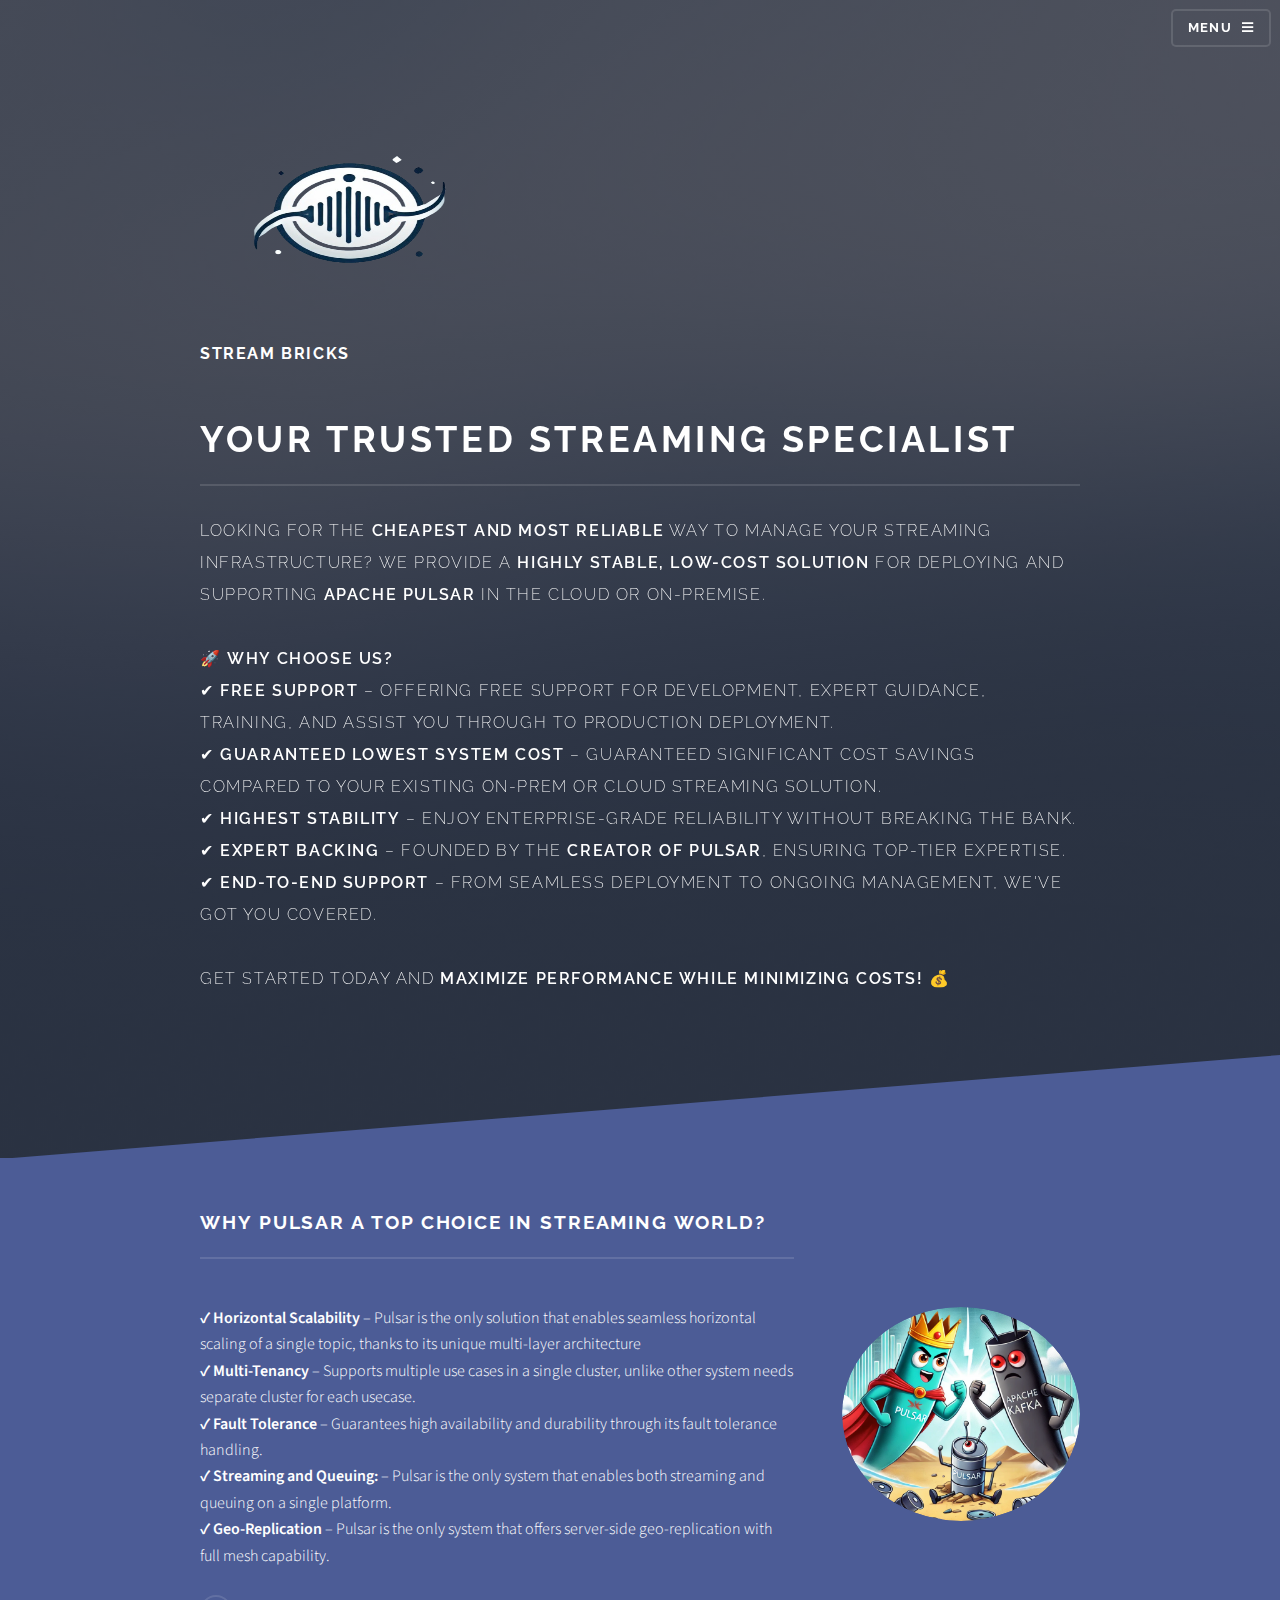
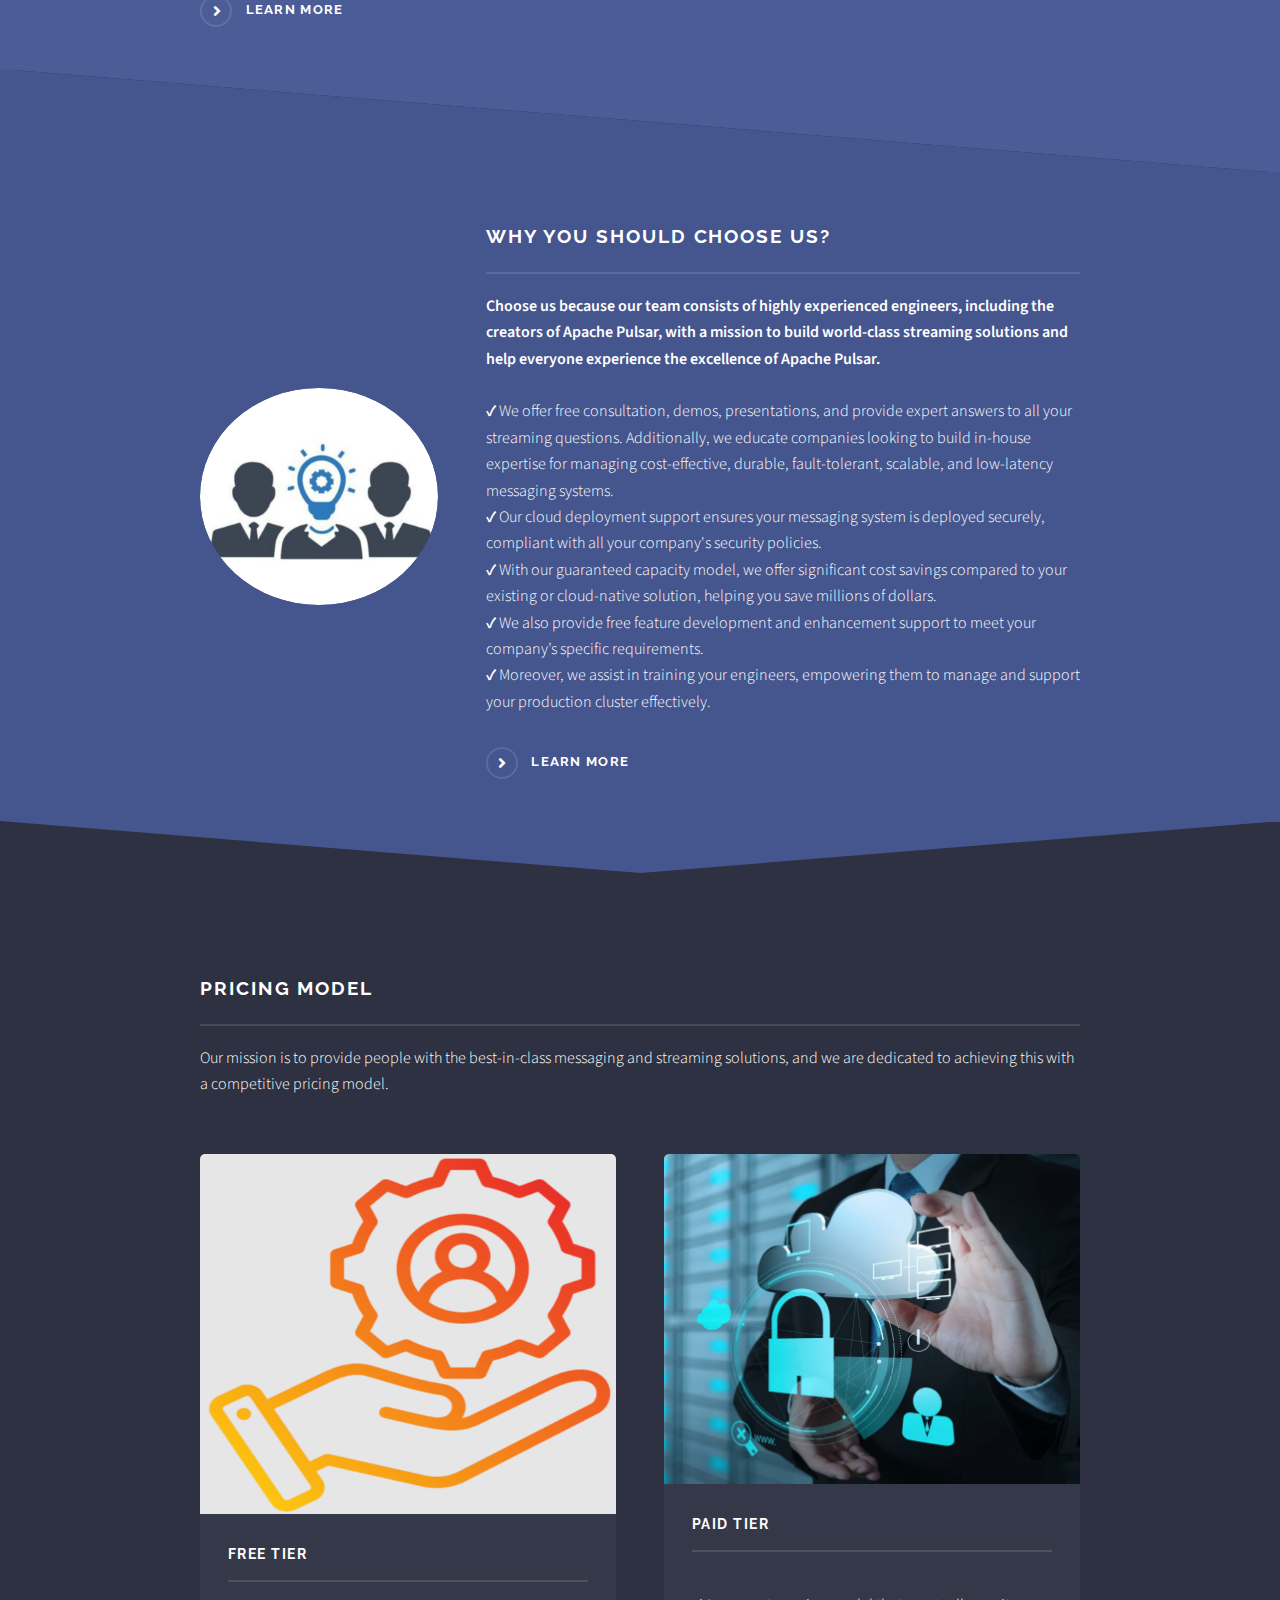
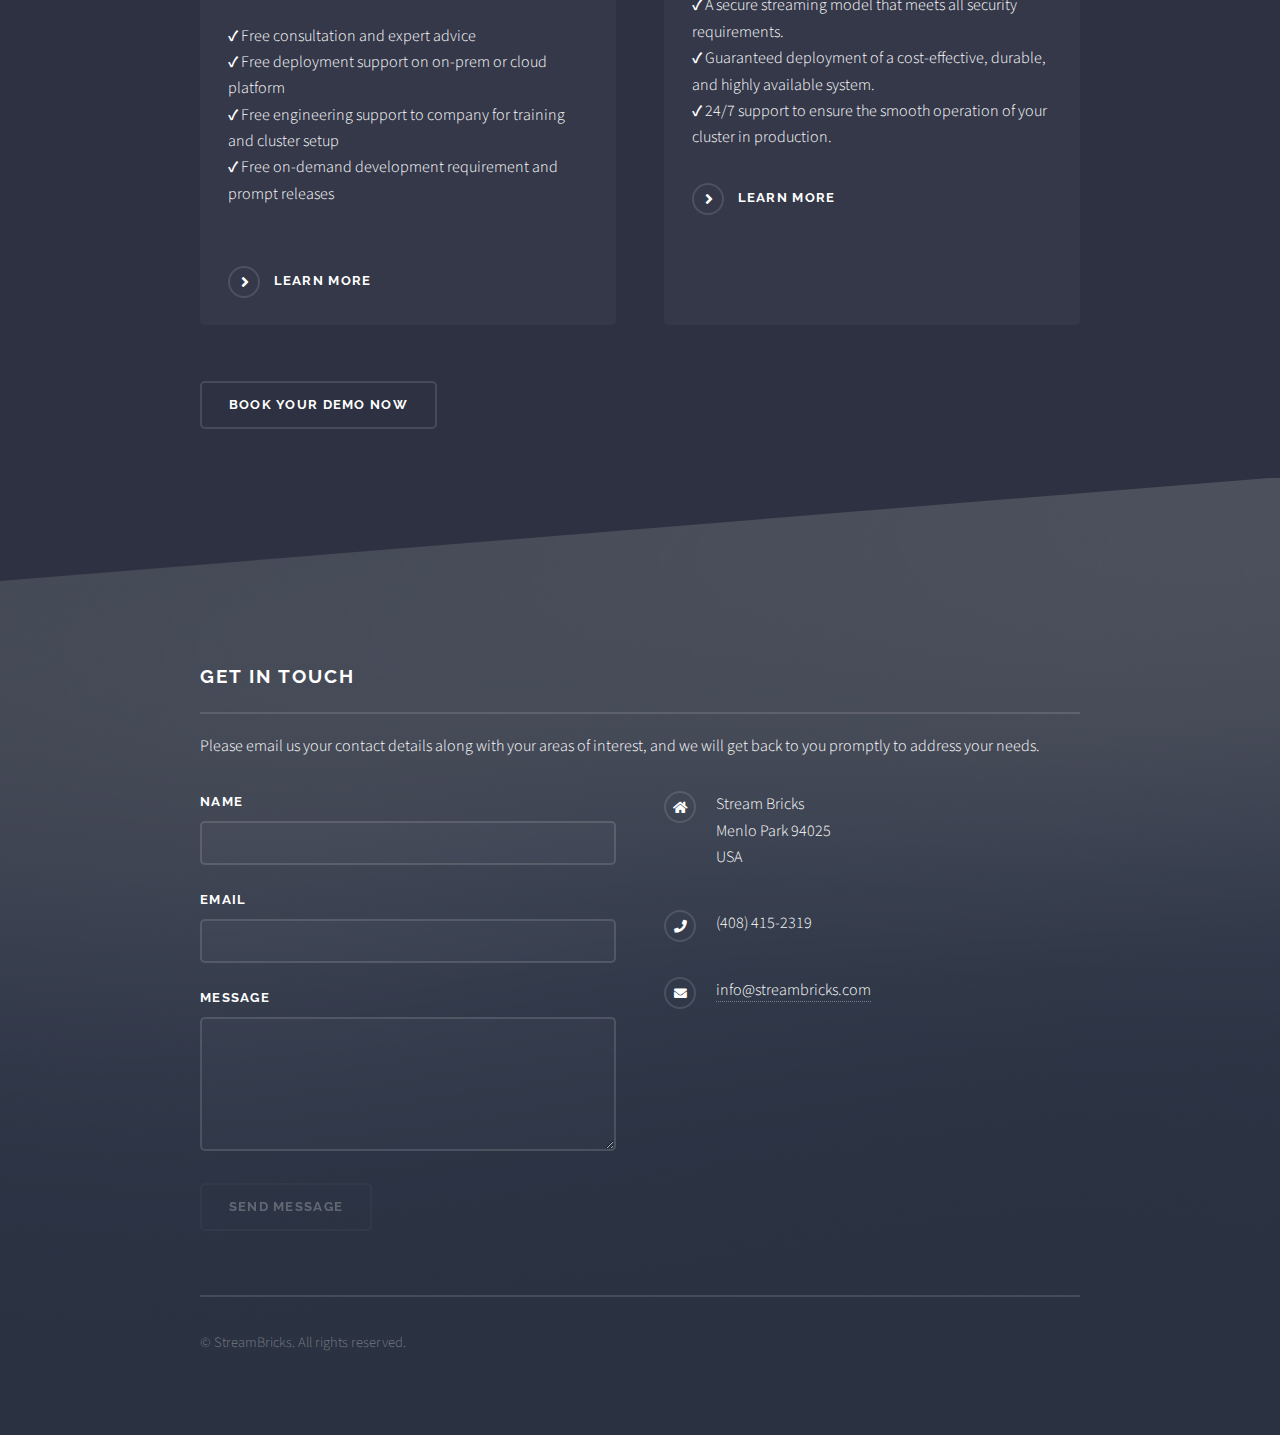
==== commit 513f3e60: "Update index.html" ====
--- a/index.html
+++ b/index.html
@@ -30,7 +30,7 @@
 							<ul class="links">
 								<li><a href="index.html">Home</a></li>
 								<li><a href="blog1.html">Blogs</a></li>
-								<li><a href="pricing.html">Pricing</a></li>
+								<li><a href="service.html">Pricing</a></li>
 							</ul>
 							<a href="#" class="close">Close</a>
 						</div>
@@ -113,7 +113,7 @@
 									<p>Our mission is to provide people with the best-in-class messaging and streaming solutions, and we are dedicated to achieving this with a competitive pricing model.</p>
 									<section class="features">
 										<article>
-											<a href="#" class="image"><img src="images/free.png" alt="" width="250" height="360" /></a>
+											<a href="service.html" class="image"><img src="images/free.png" alt="" width="250" height="360" /></a>
 											<h3 class="major">Free Tier</h3>
 											<p>
 												<br/>
@@ -128,10 +128,10 @@
 												<br/>
 
 											</p>
-											<a href="#" class="special">Learn more</a>
+											<a href="service.html" class="special">Learn more</a>
 										</article>
 										<article>
-											<a href="#" class="image"><img src="images/paid.png" alt="" /></a>
+											<a href="service.html" class="image"><img src="images/paid.png" alt="" /></a>
 											<h3 class="major">Paid Tier</h3>
 											<p>
 												<br/>
@@ -144,7 +144,7 @@
 												
 
 											</p>
-											<a href="#" class="special">Learn more</a>
+											<a href="service.html" class="special">Learn more</a>
 										</article>
 										
 									</section>
@@ -161,7 +161,7 @@
 						<div class="inner">
 							<h2 class="major">Get in touch</h2>
 							<p>Please email us your contact details along with your areas of interest, and we will get back to you promptly to address your needs.</p>
-							<form method="post" action="#">
+							<form onsubmit="return showAlert()">
 								<div class="fields">
 									<div class="field">
 										<label for="name">Name</label>
@@ -177,17 +177,17 @@
 									</div>
 								</div>
 								<ul class="actions">
-									<li><input type="submit" value="Send Message" /></li>
+									<li><input type="submit" disabled value="Send Message" /></li>
 								</ul>
 							</form>
 							<ul class="contact">
 								<li class="icon solid fa-home">
 									Stream Bricks<br />
-									00000-0000<br />
+									Menlo Park 94025<br />
 									USA
 								</li>
-								<li class="icon solid fa-phone">(000) 000-0000</li>
-								<li class="icon solid fa-envelope"><a href="#">information@untitled.tld</a></li>
+								<li class="icon solid fa-phone">(408) 415-2319</li>
+								<li class="icon solid fa-envelope"><a href="#">info@streambricks.com</a></li>
 								<!--<li class="icon brands fa-twitter"><a href="#">twitter.com/untitled-tld</a></li>
 								<li class="icon brands fa-facebook-f"><a href="#">facebook.com/untitled-tld</a></li>
 								<li class="icon brands fa-instagram"><a href="#">instagram.com/untitled-tld</a></li>-->
@@ -200,6 +200,13 @@
 
 			</div>
 
+			<script>
+			  function showAlert() {
+			    alert("This Functionality is currentky not available. Please send email");
+			    return true; // Return false to prevent actual submission
+			  }
+			</script>
+
 		<!-- Scripts -->
 			<script src="assets/js/jquery.min.js"></script>
 			<script src="assets/js/jquery.scrollex.min.js"></script>
@@ -209,4 +216,4 @@
 			<script src="assets/js/main.js"></script>
 
 	</body>
-</html>+</html>
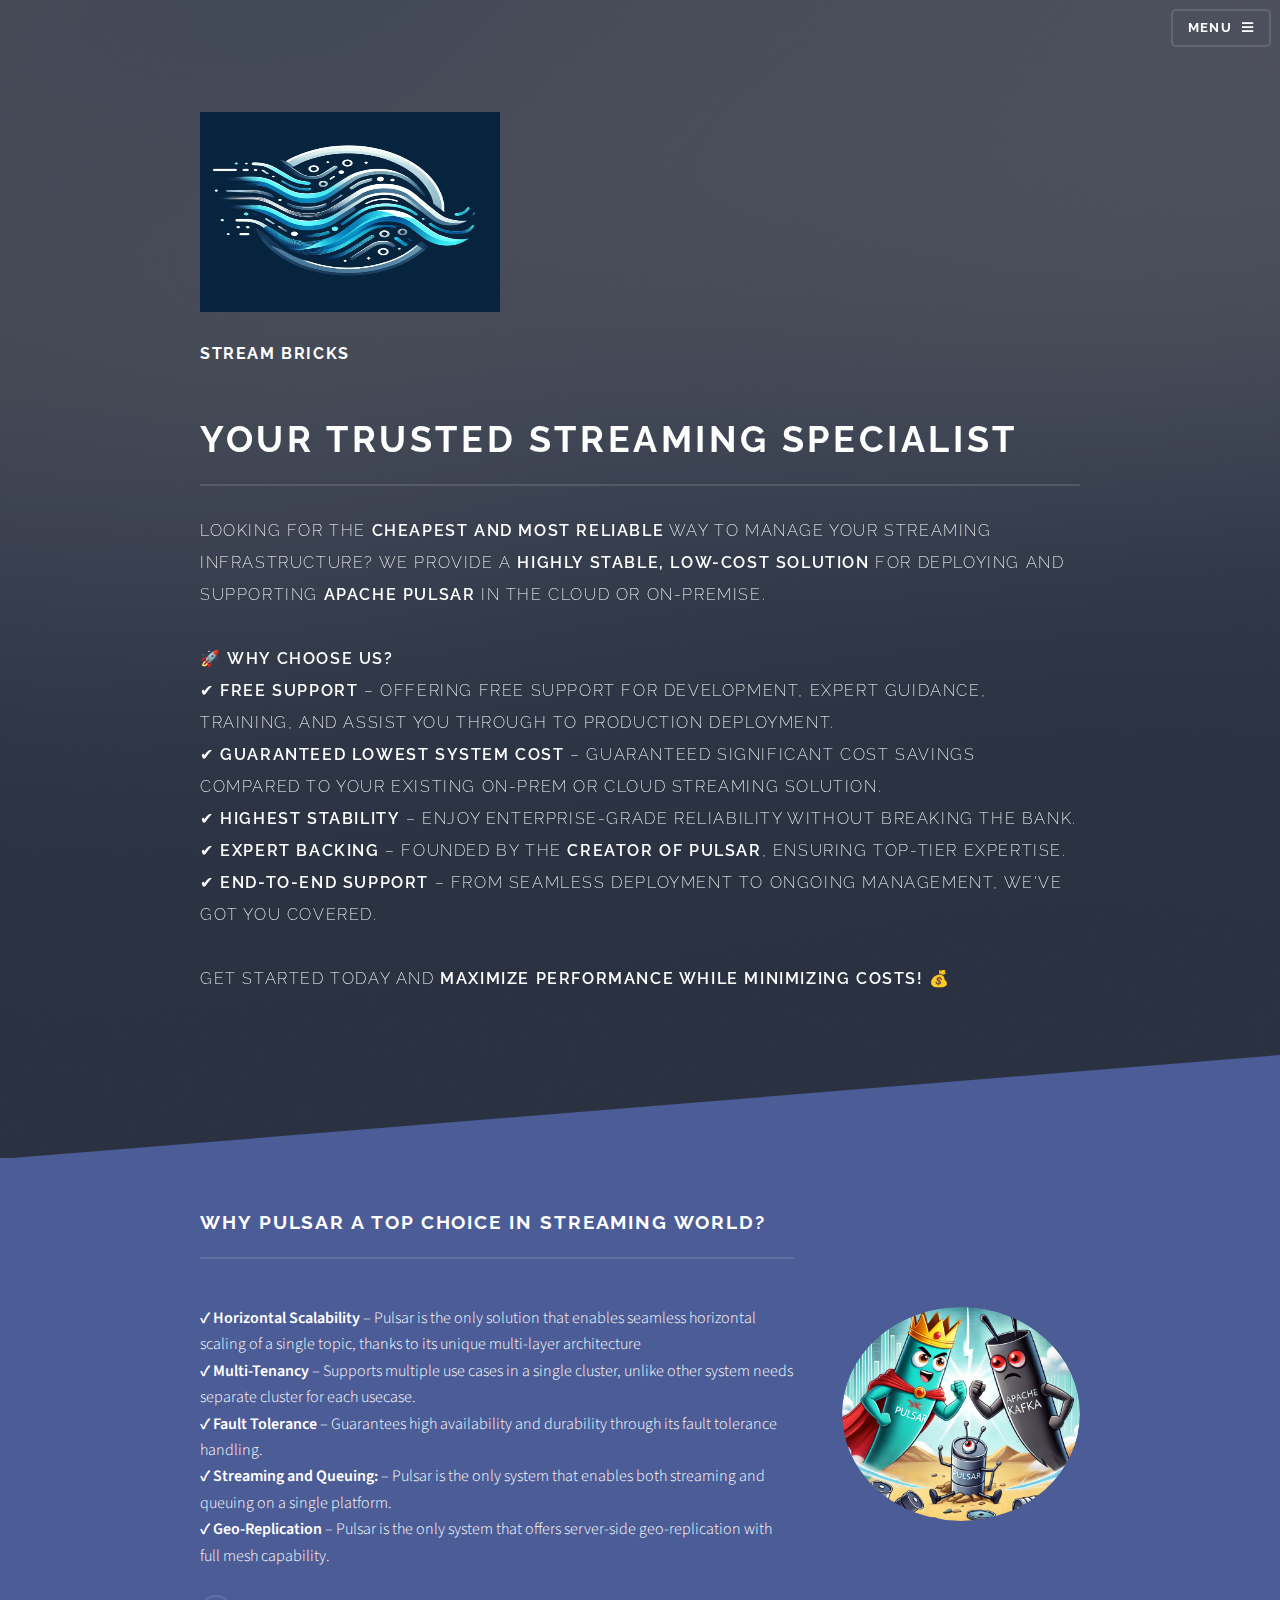
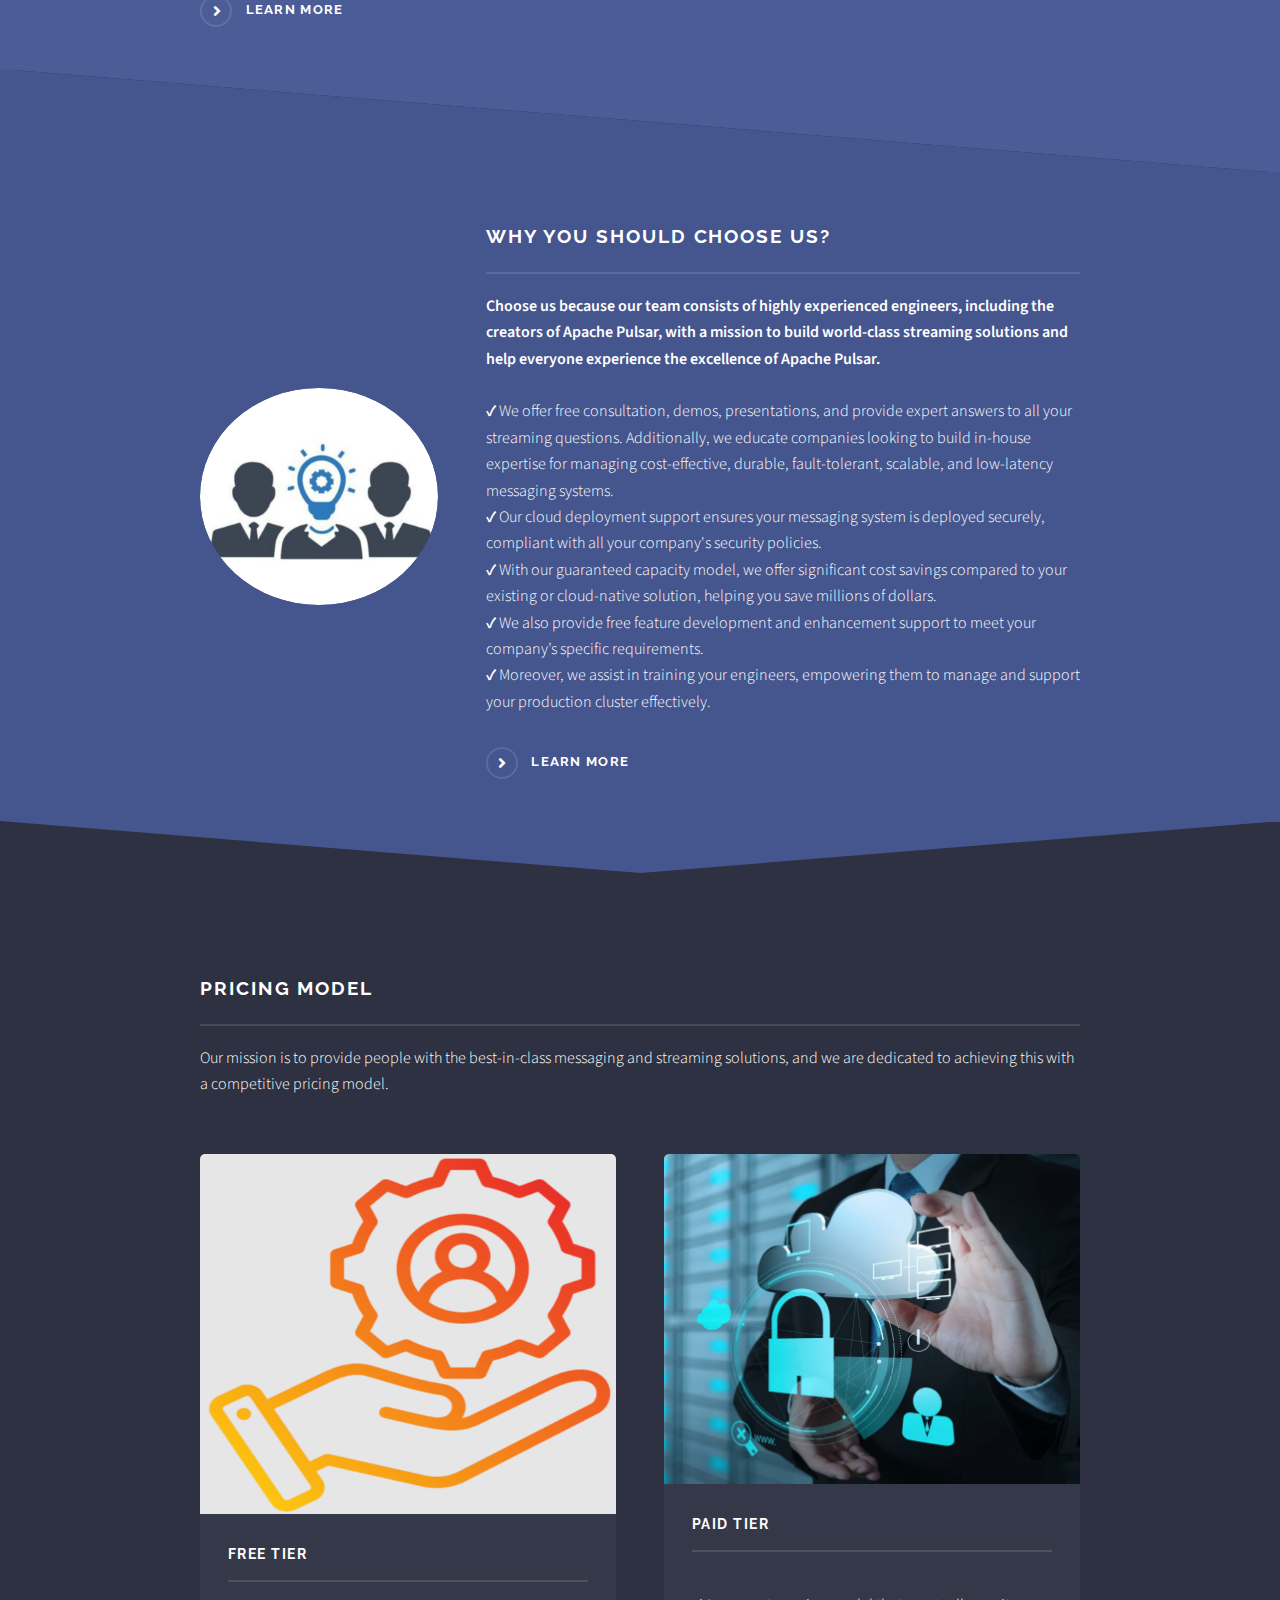
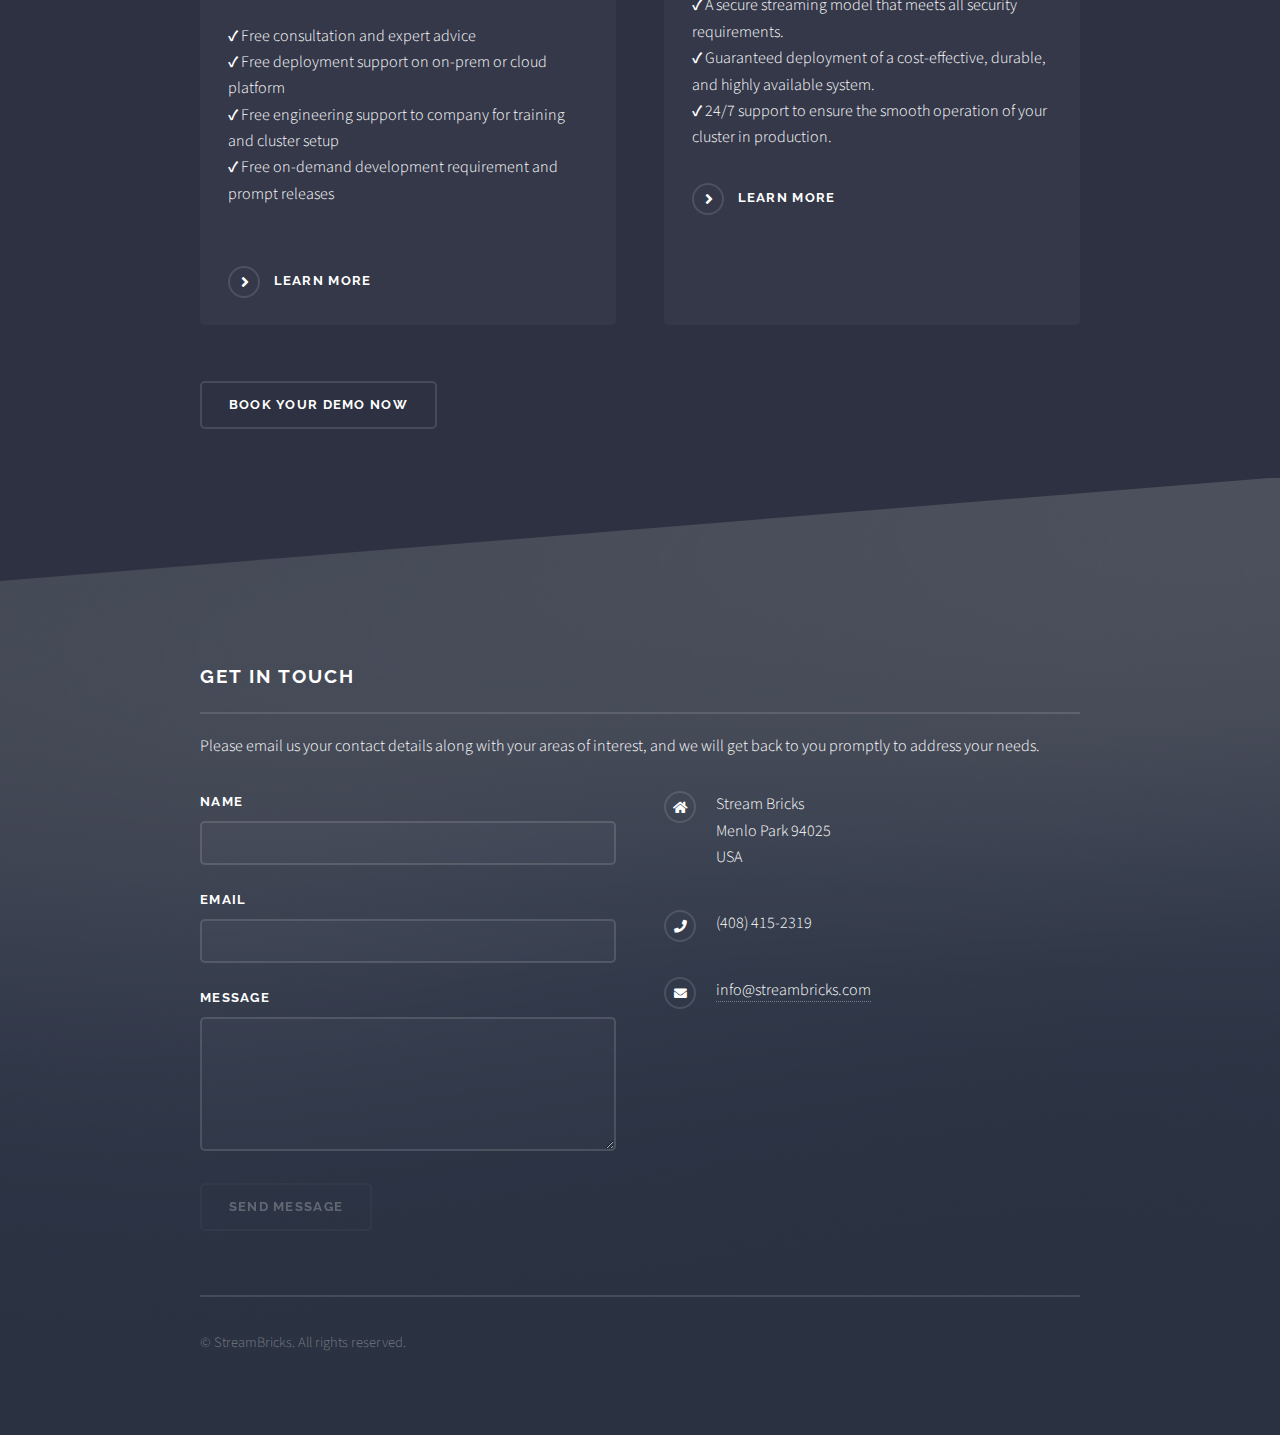
==== commit 4fec74c2: "Update index.html" ====
--- a/index.html
+++ b/index.html
@@ -40,7 +40,7 @@
 					<section id="banner">
 						<div class="inner">
 							<div class="logo">
-								<img src="images/logo-color.png" alt="logo" width="300" height="200">
+								<img src="images/icon.png" alt="logo" width="300" height="200">
 							</div>
 							<h1>Stream Bricks</h1><br/>
 							<h2>Your trusted streaming specialist</h2>
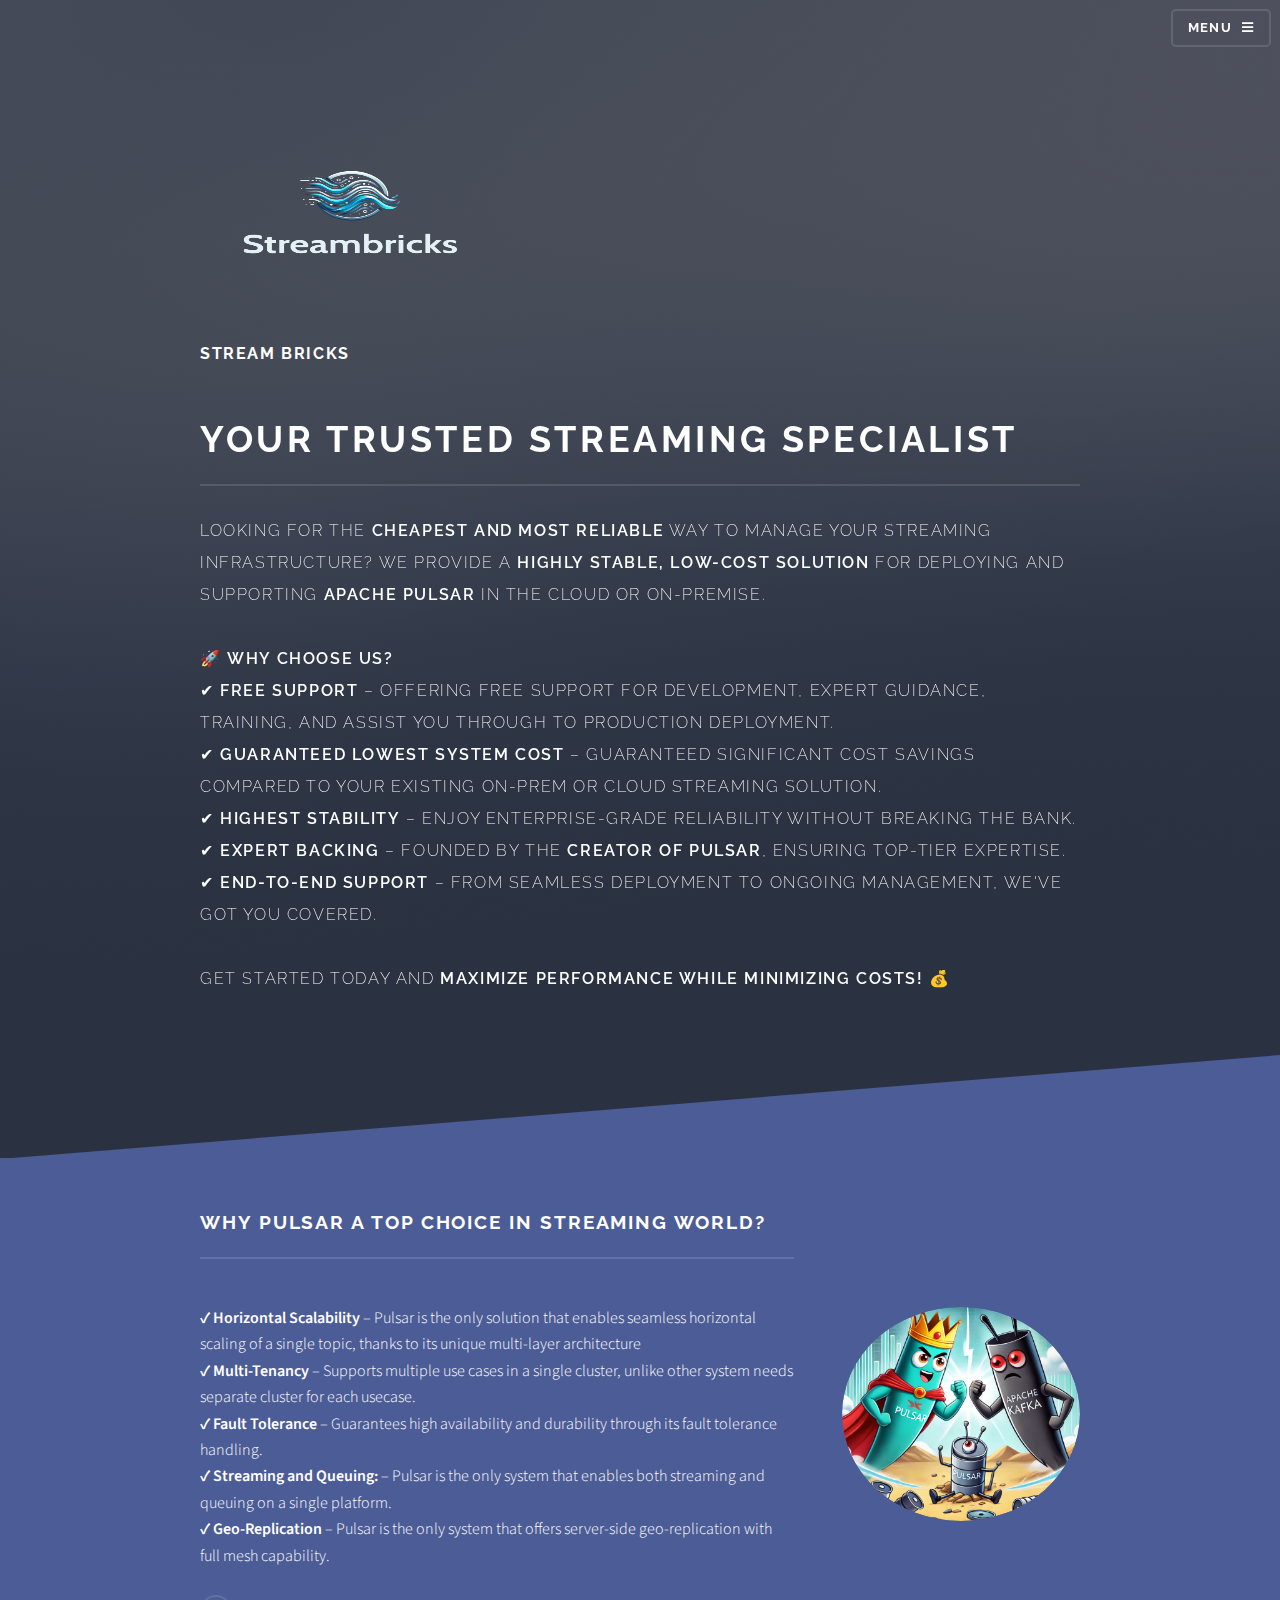
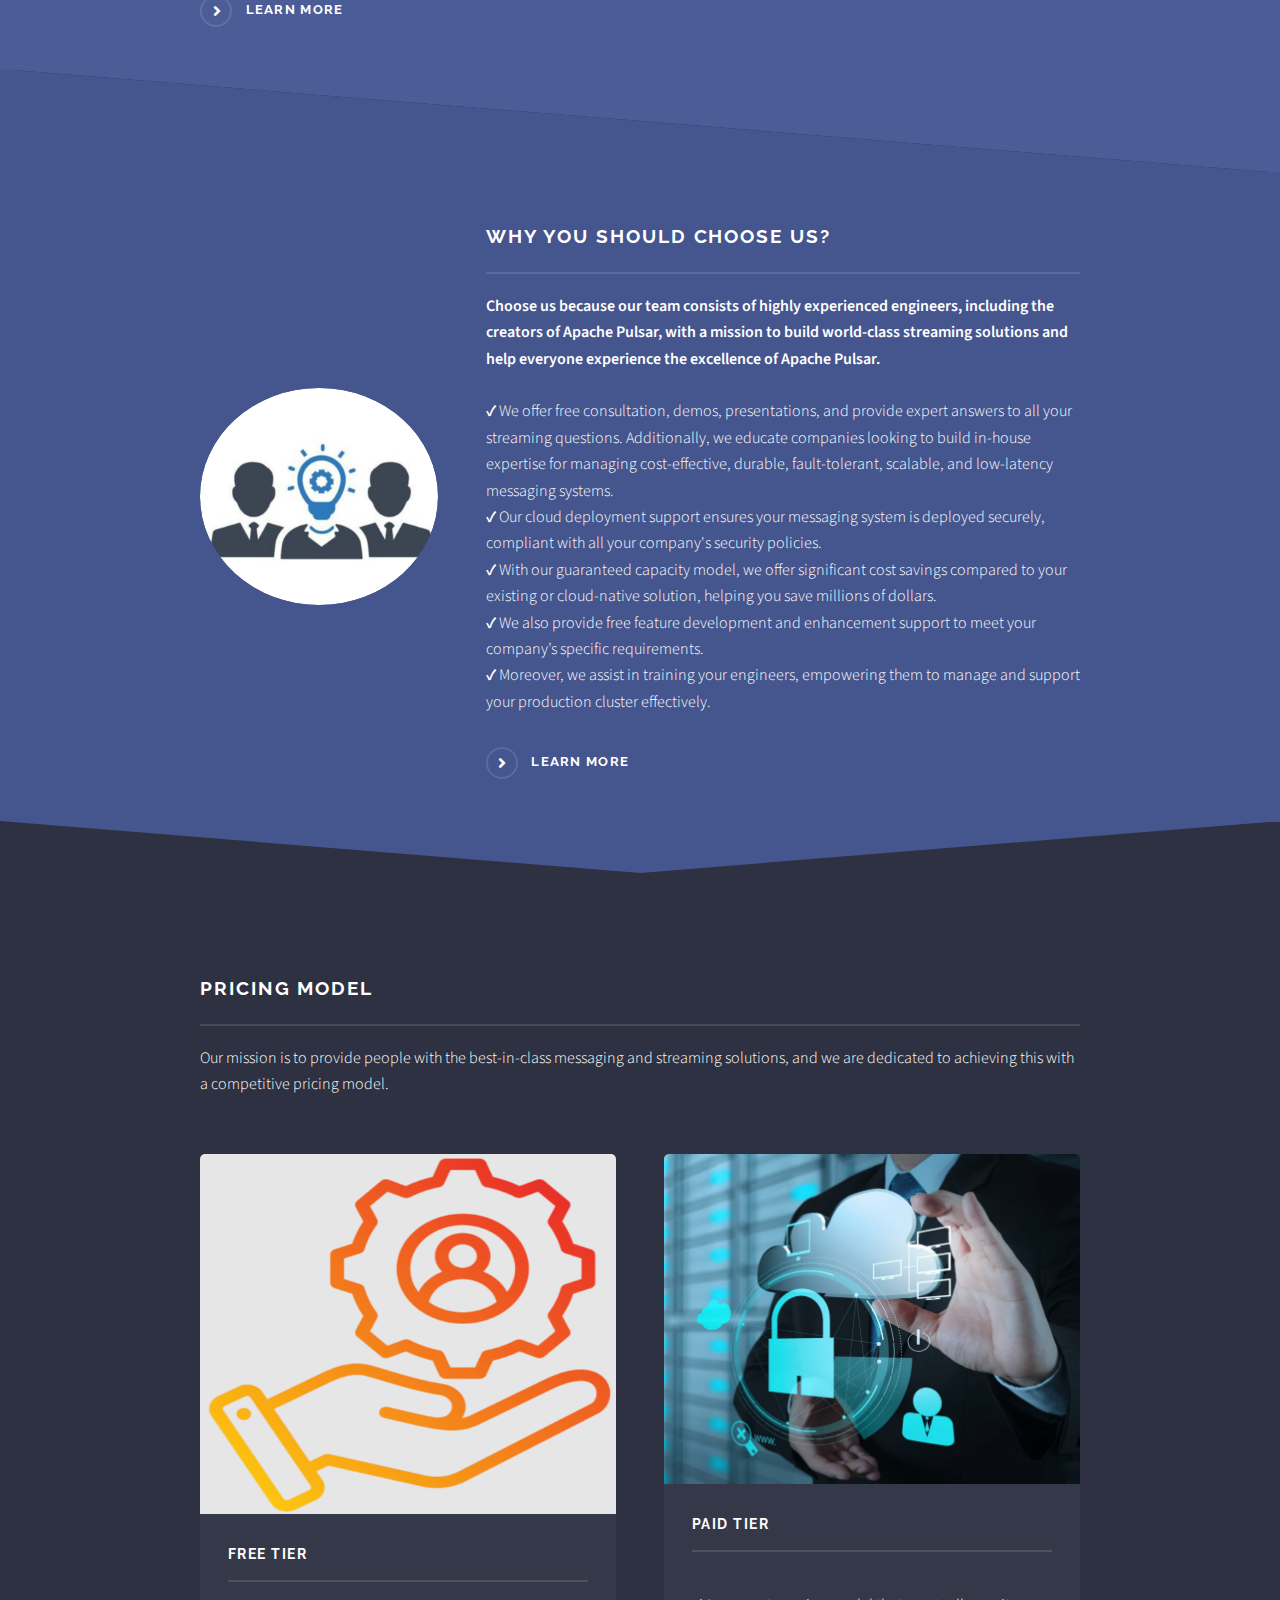
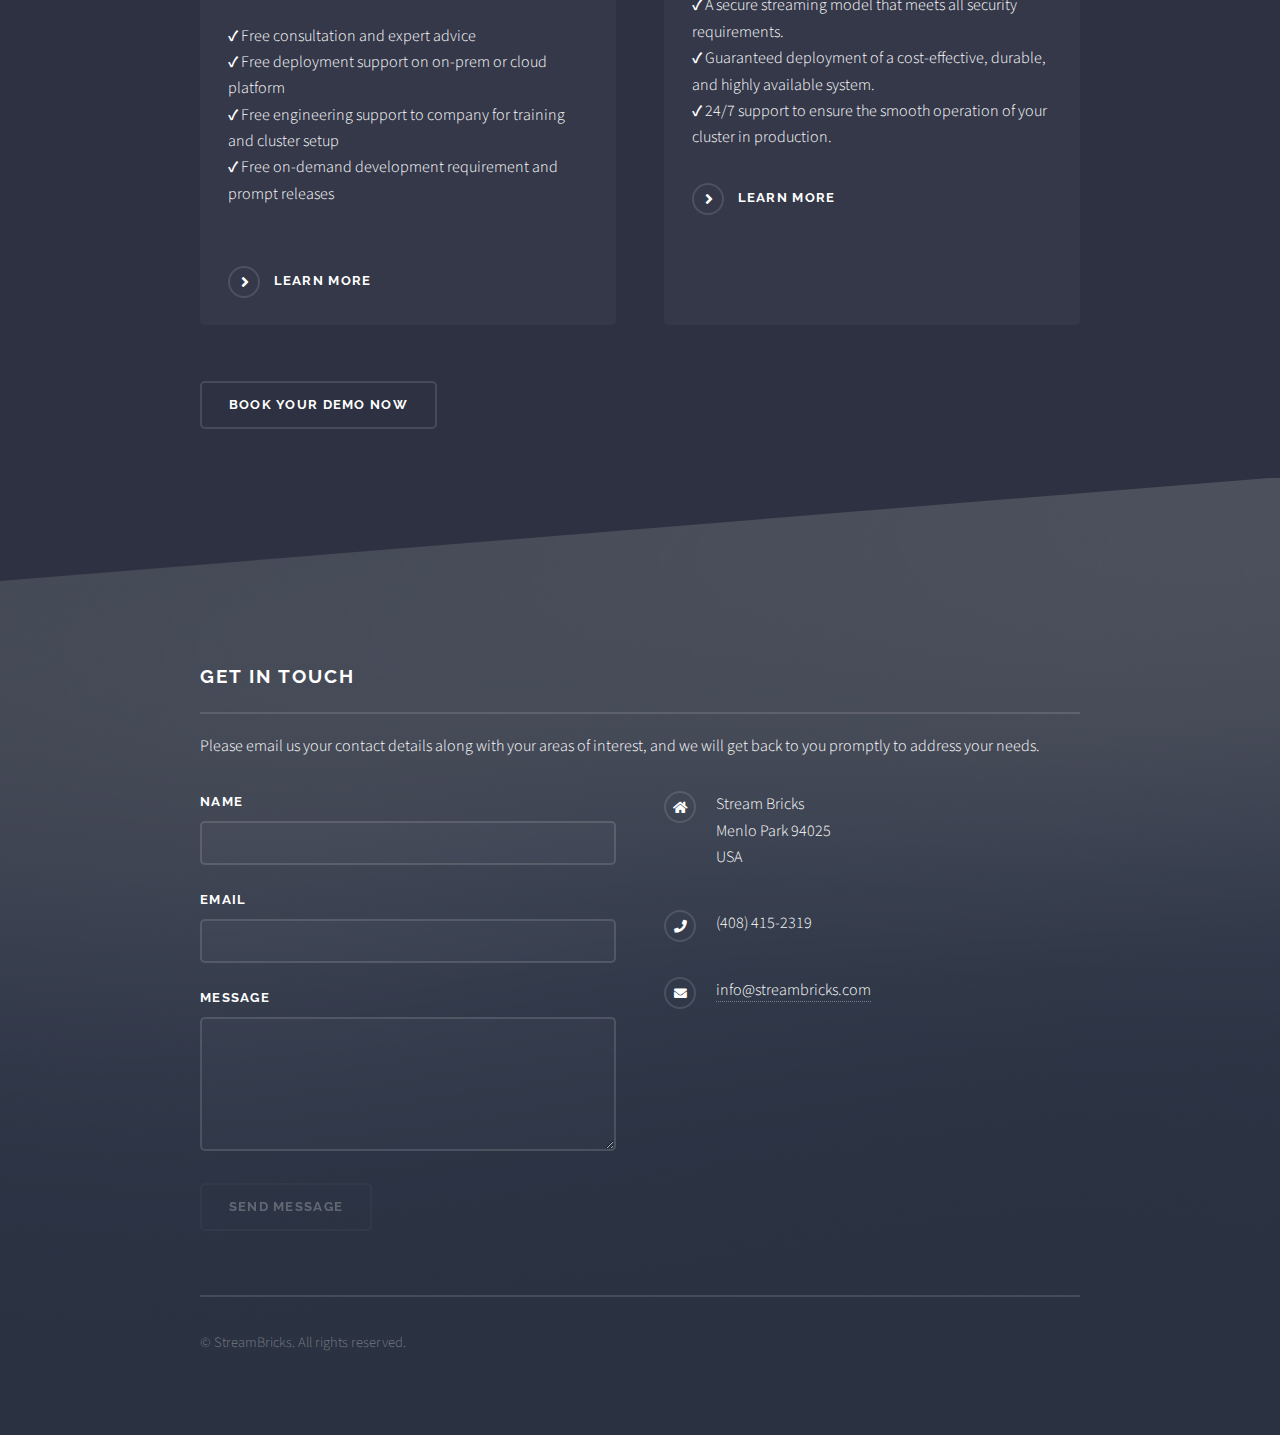
==== commit 462cd517: "Update index.html" ====
--- a/index.html
+++ b/index.html
@@ -40,7 +40,7 @@
 					<section id="banner">
 						<div class="inner">
 							<div class="logo">
-								<img src="images/icon.png" alt="logo" width="300" height="200">
+								<img src="images/logo-square-transparent.png" alt="logo" width="300" height="200">
 							</div>
 							<h1>Stream Bricks</h1><br/>
 							<h2>Your trusted streaming specialist</h2>
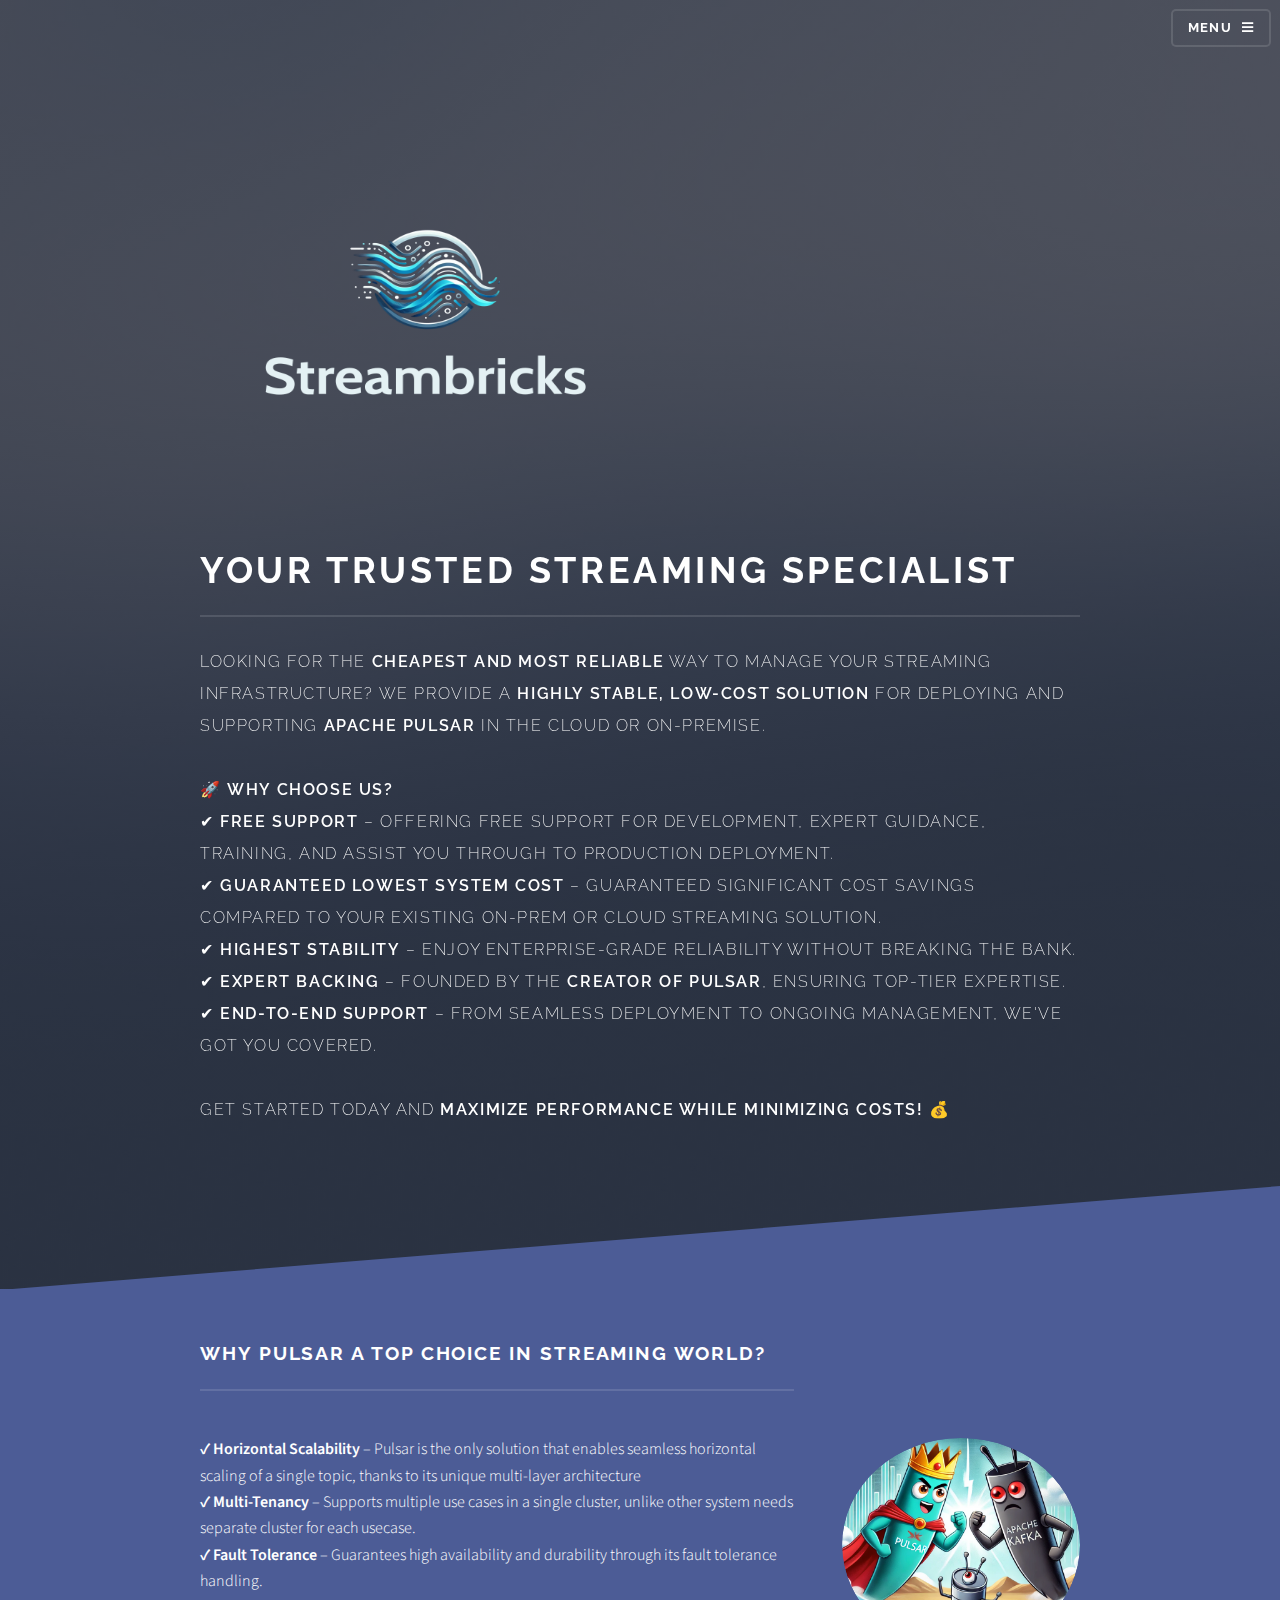
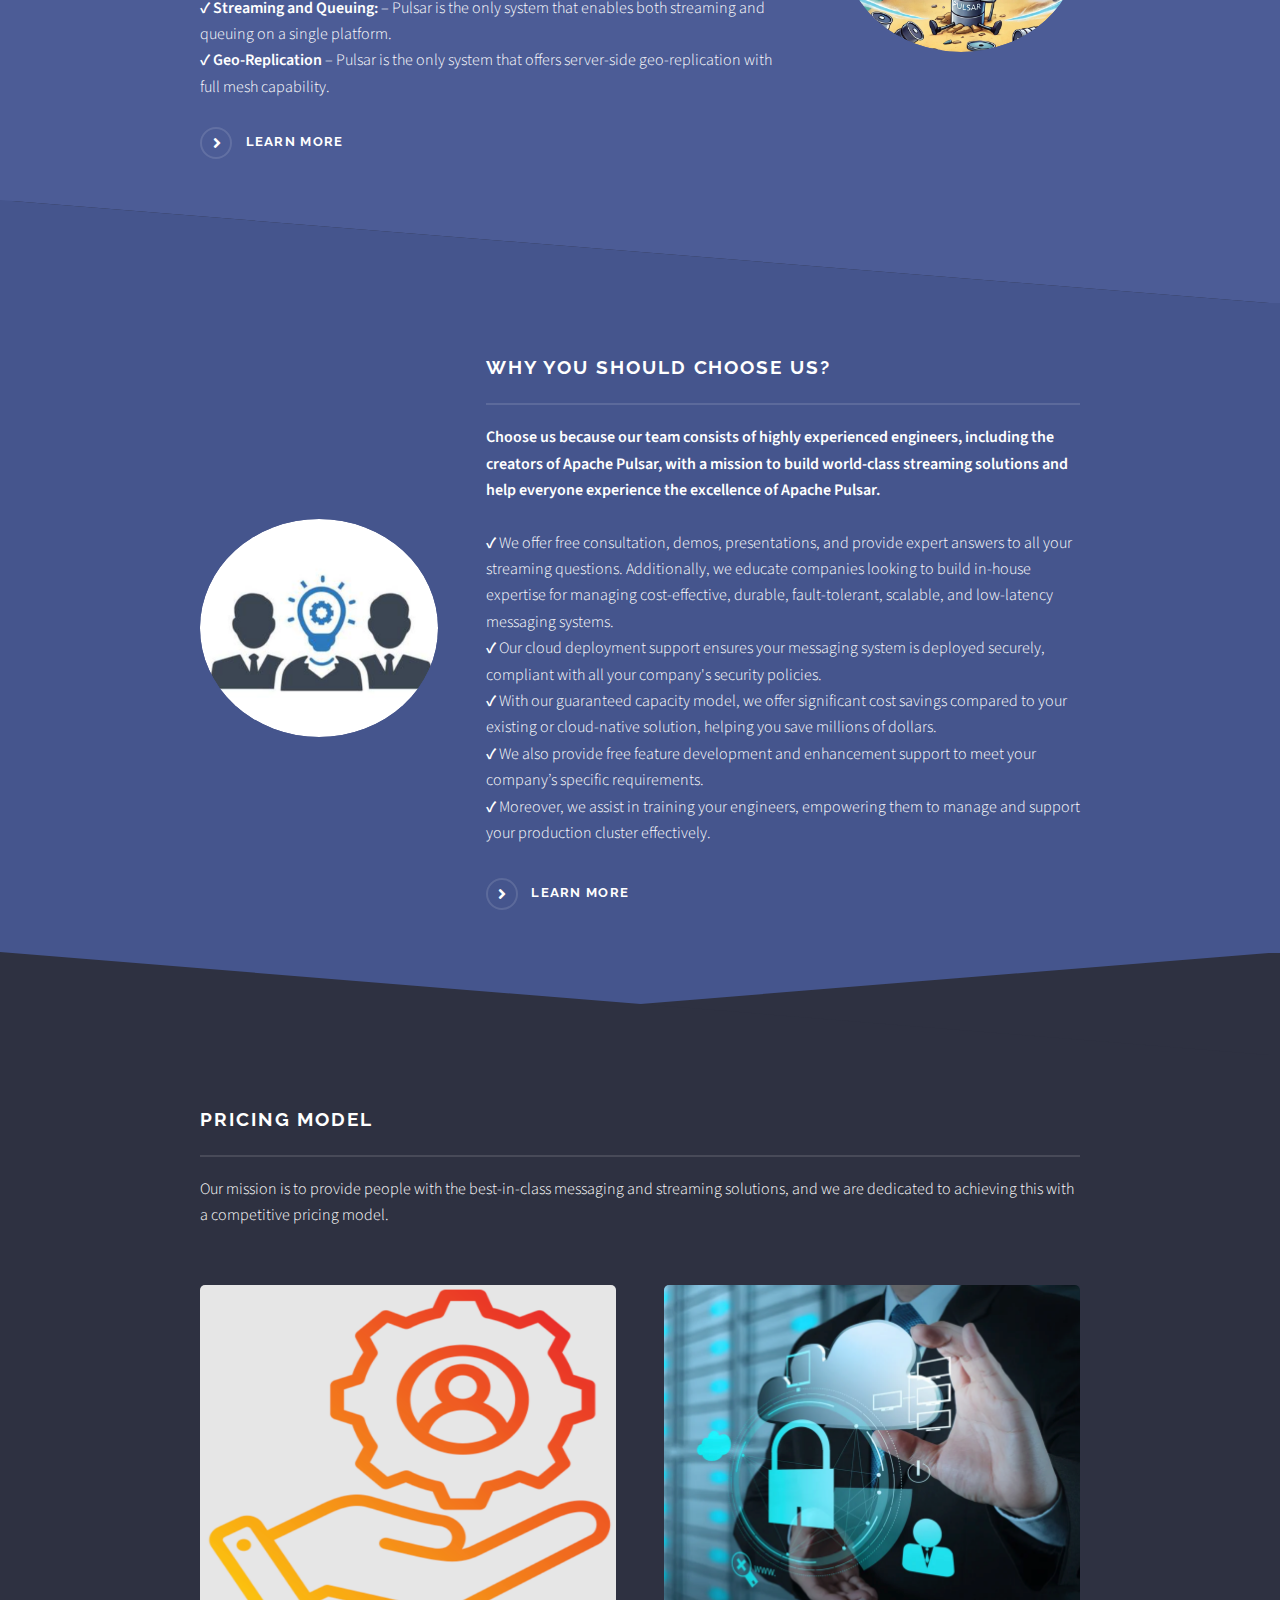
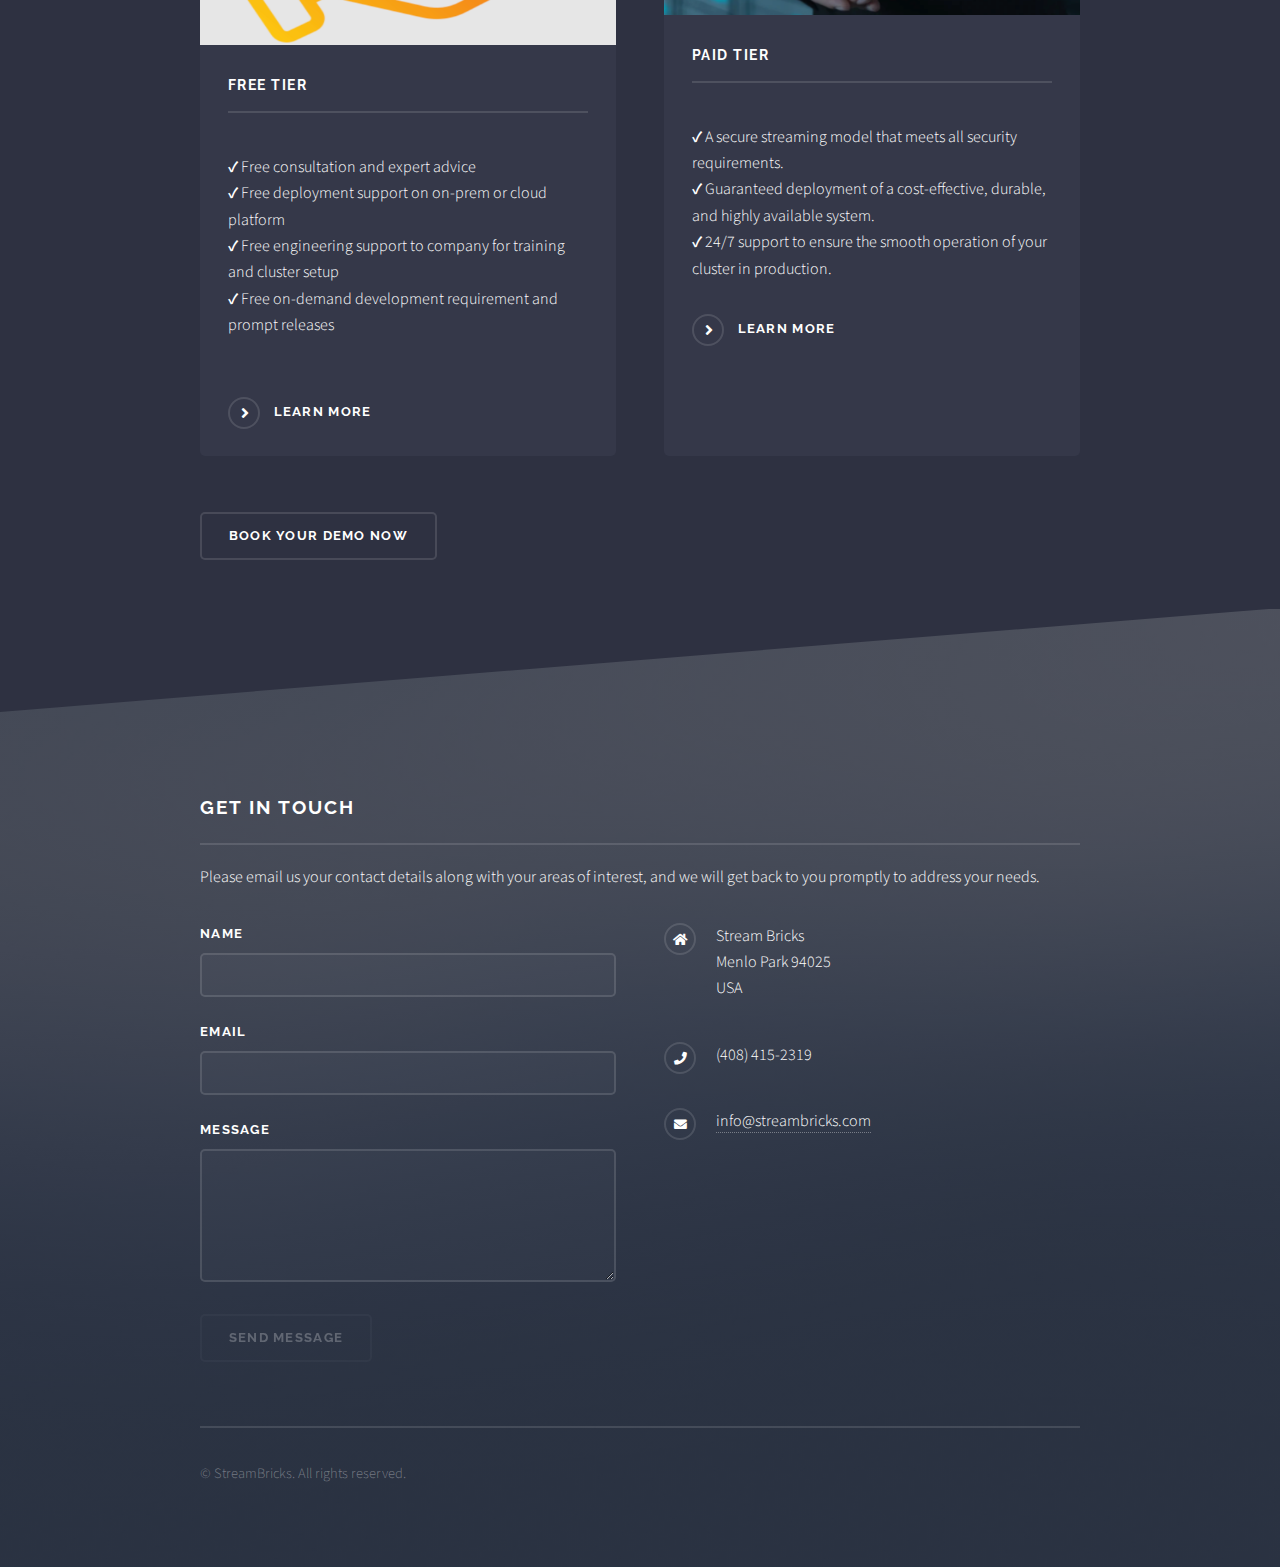
==== commit ba653e70: "Update index.html" ====
--- a/index.html
+++ b/index.html
@@ -40,9 +40,9 @@
 					<section id="banner">
 						<div class="inner">
 							<div class="logo">
-								<img src="images/logo-square-transparent.png" alt="logo" width="300" height="200">
+								<img src="images/logo-square-transparent.png" alt="logo" width="450" height="400">
 							</div>
-							<h1>Stream Bricks</h1><br/>
+							<!--<h1>Stream Bricks</h1><br/>-->
 							<h2>Your trusted streaming specialist</h2>
 							<p class="text-style-p-m-regular_dark text-color-grey-900_dark text_dark">Looking for the <strong>cheapest and most reliable</strong> way to manage your streaming infrastructure? We provide a <strong>highly stable, low-cost solution</strong> for deploying and supporting <strong>Apache Pulsar</strong> in the cloud or on-premise.</p>
 <p>🚀 <strong>Why Choose Us?</strong><br />
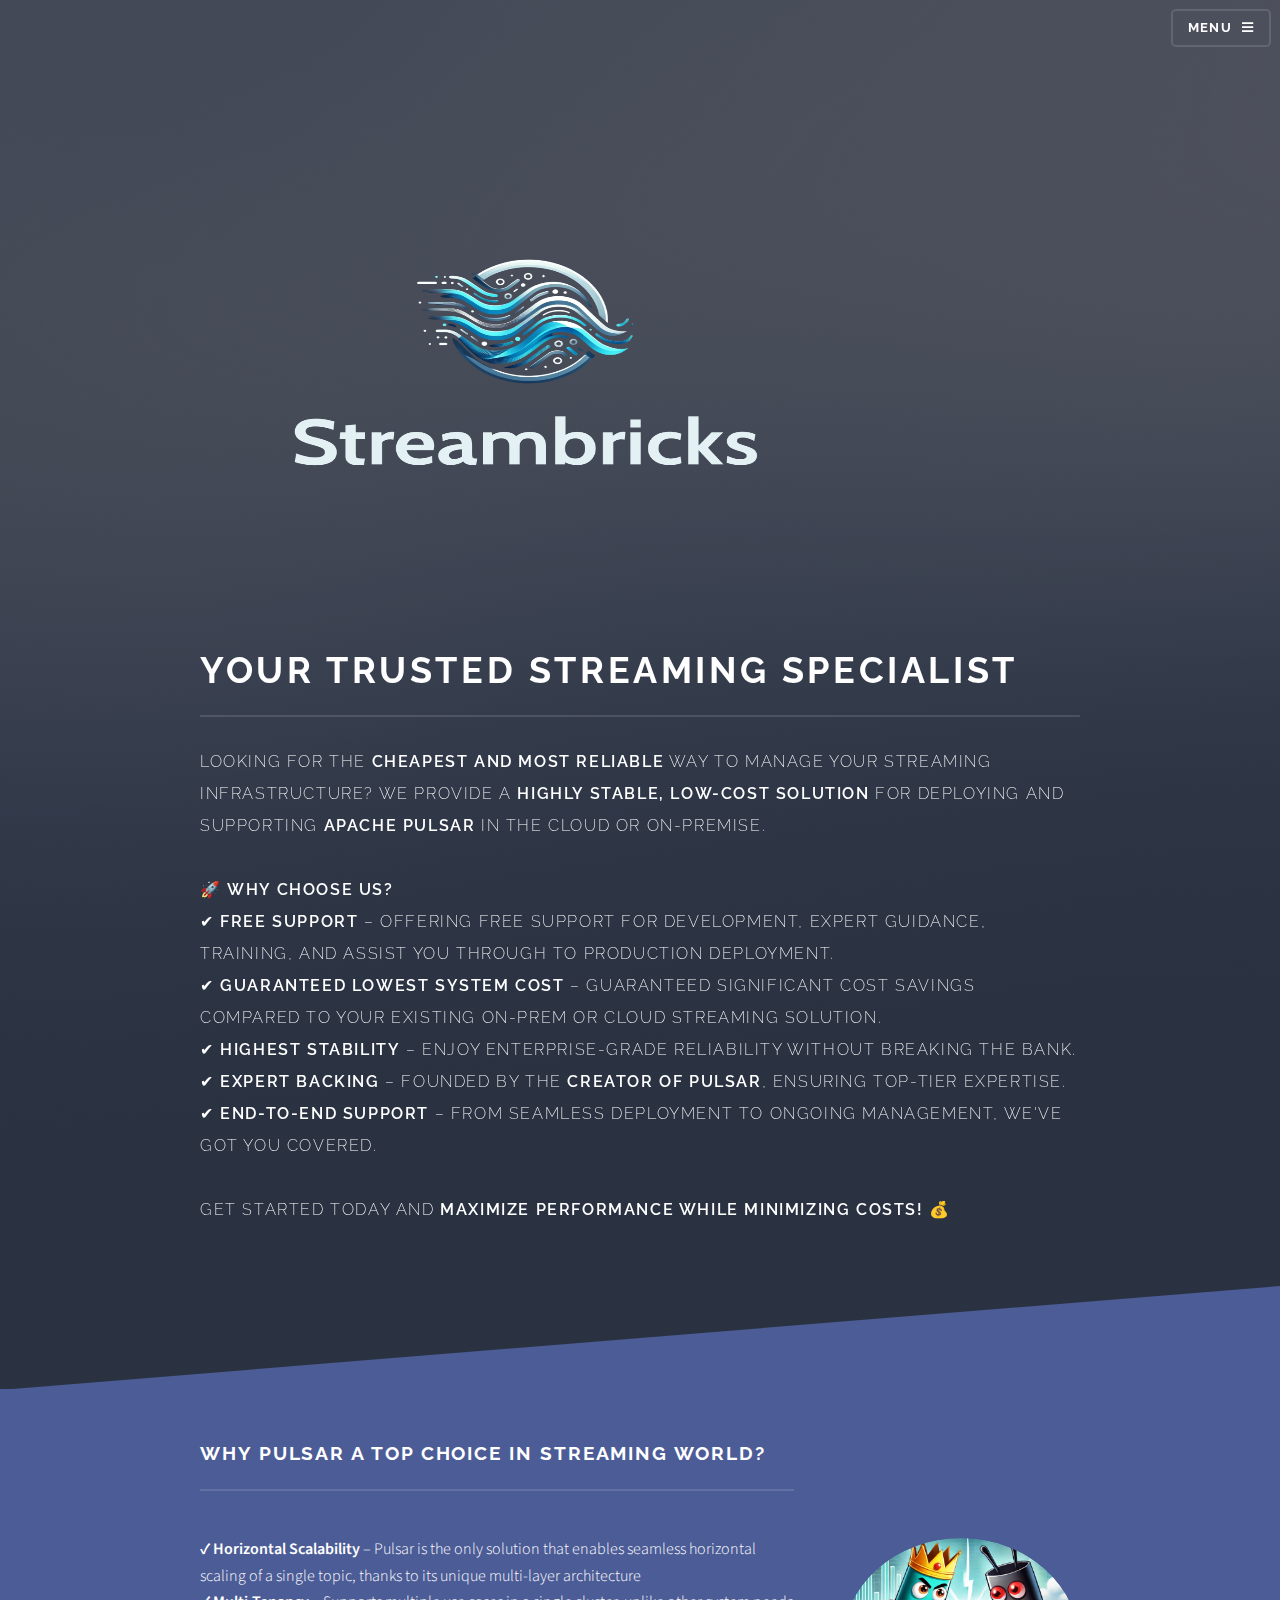
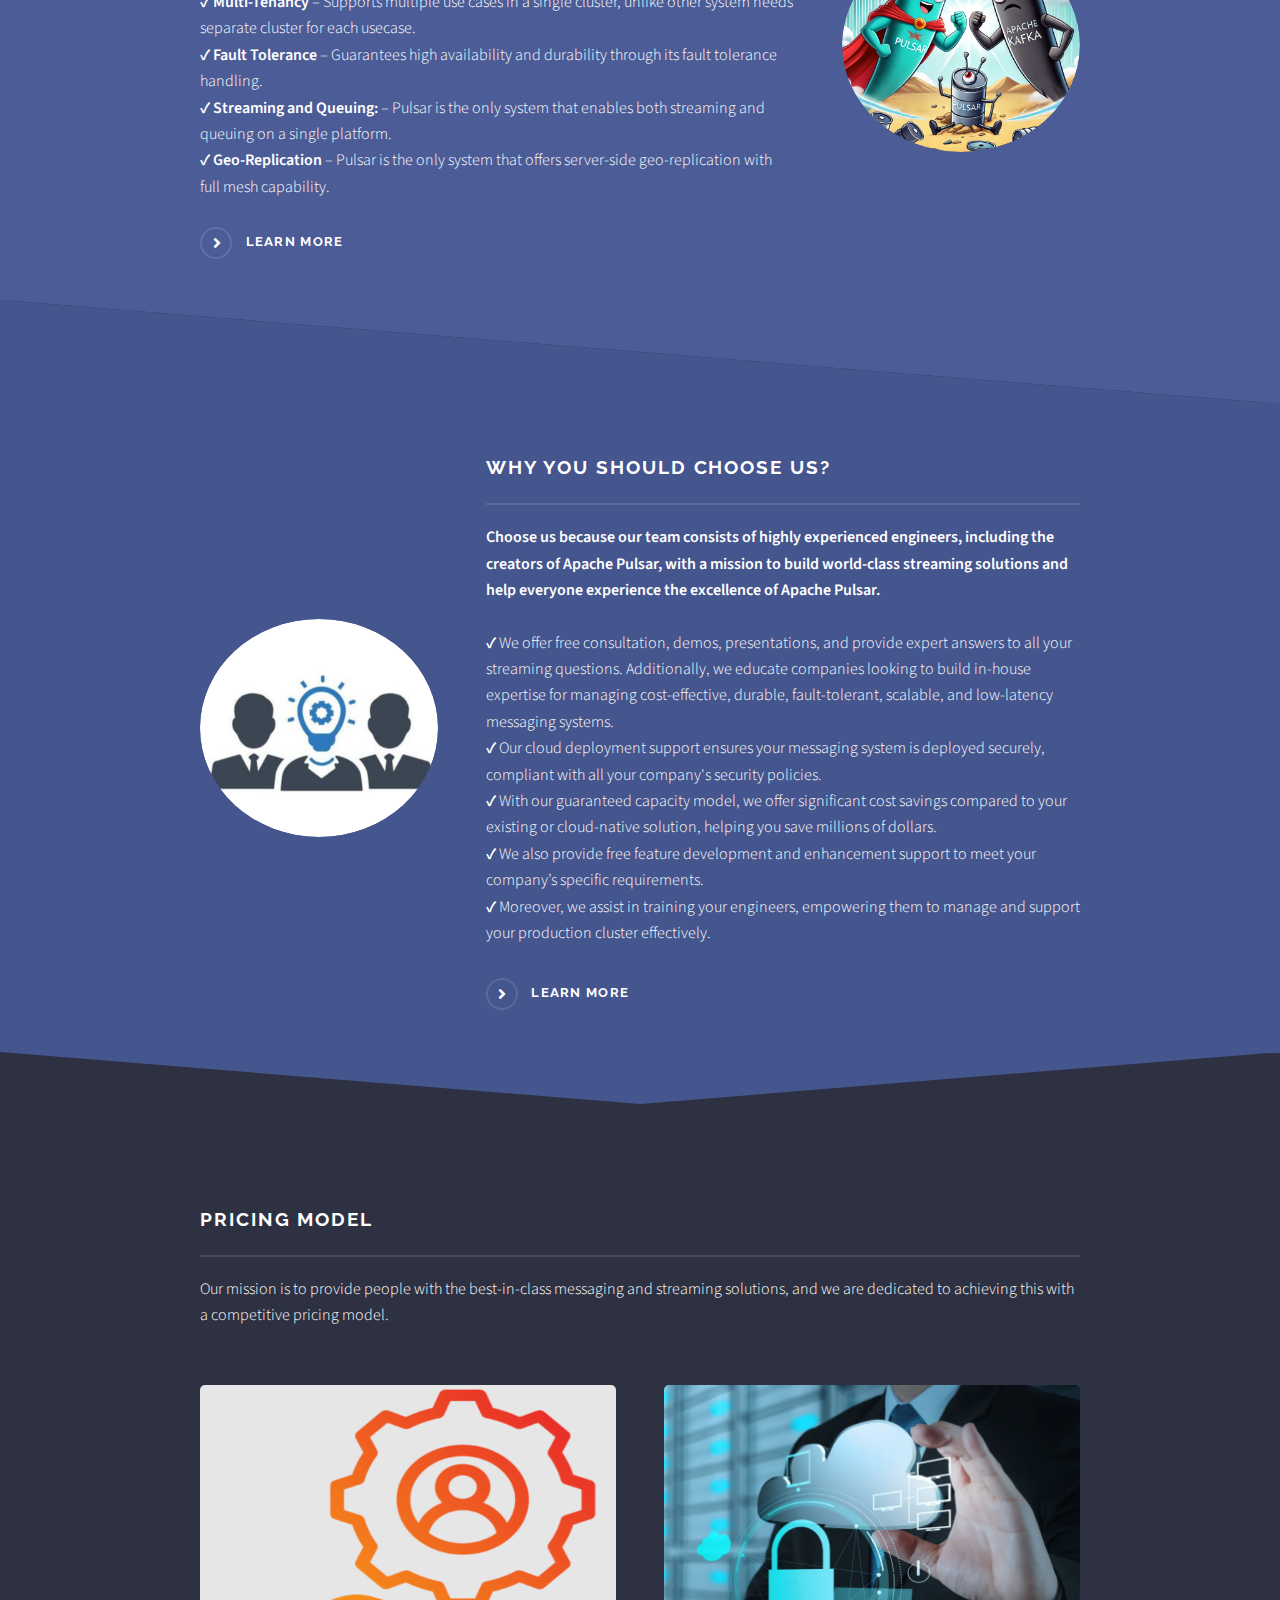
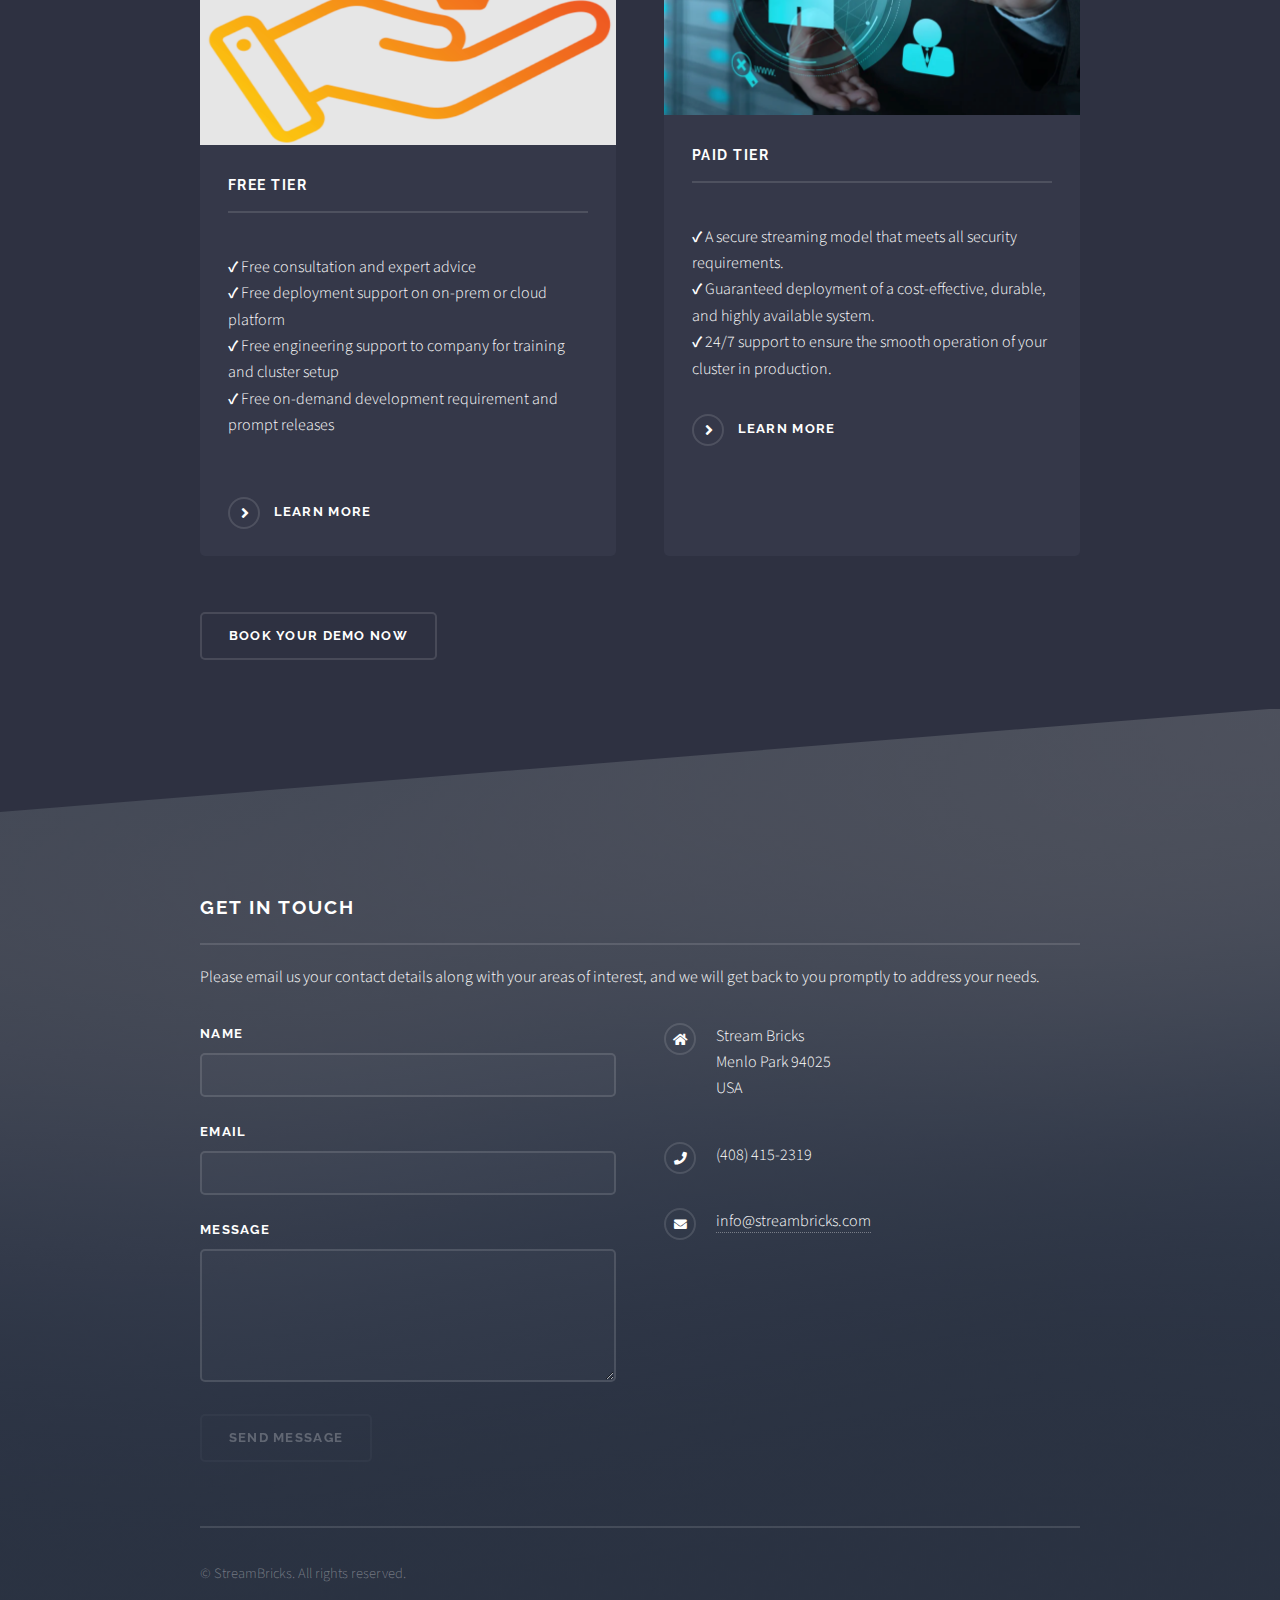
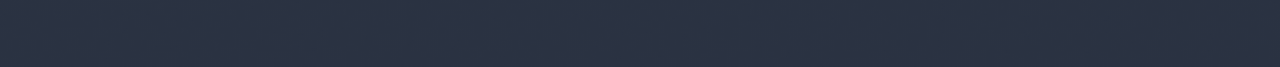
==== commit fb8e9bec: "Update index.html" ====
--- a/index.html
+++ b/index.html
@@ -40,7 +40,7 @@
 					<section id="banner">
 						<div class="inner">
 							<div class="logo">
-								<img src="images/logo-square-transparent.png" alt="logo" width="450" height="400">
+								<img src="images/logo-square-transparent.png" alt="logo" width="650" height="500">
 							</div>
 							<!--<h1>Stream Bricks</h1><br/>-->
 							<h2>Your trusted streaming specialist</h2>
